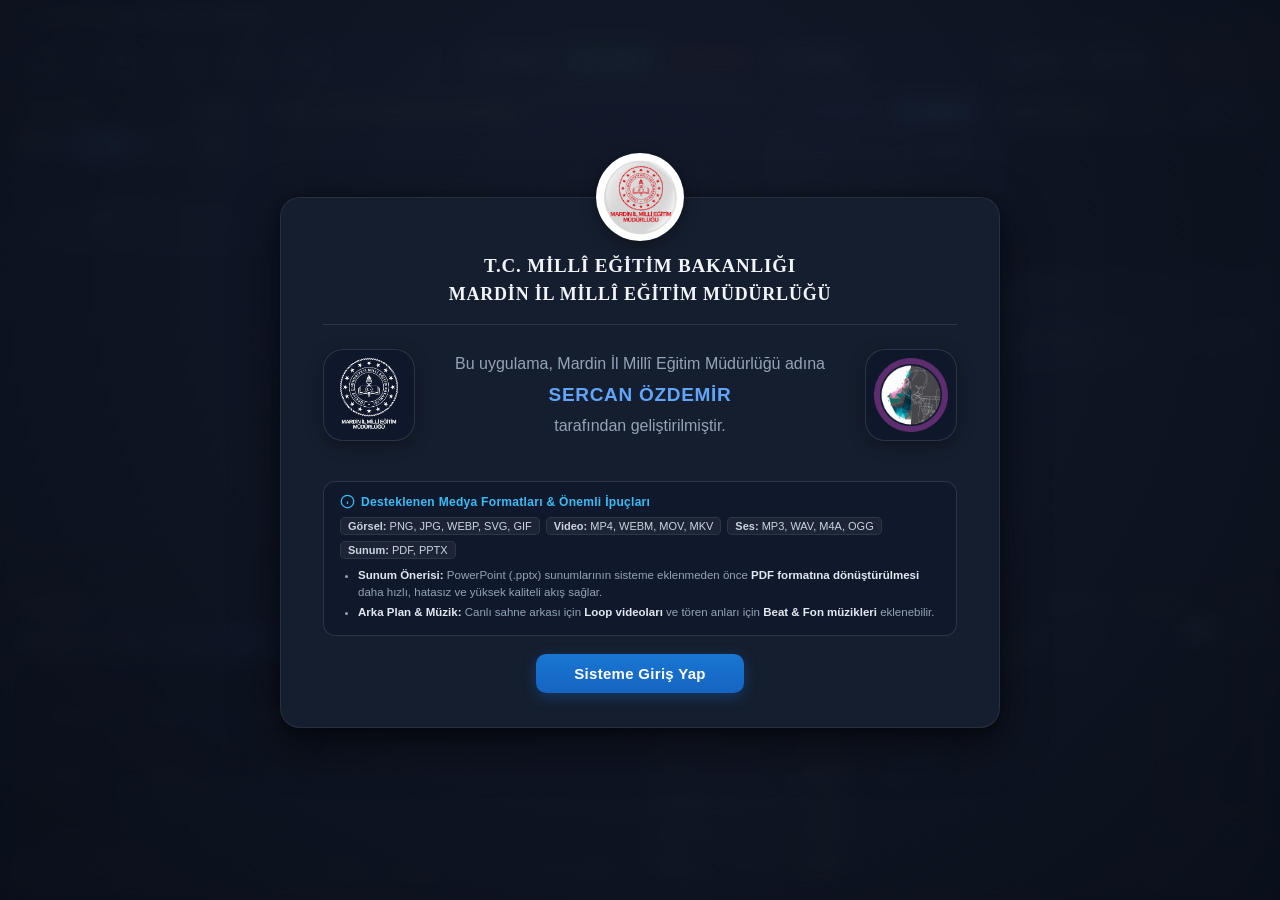
==== ui/index.html @ 27b7f543 "feat: Loop videolar için Yatay Ayna (flip-x) ve Dikey Ayna (flip-y) çevirme desteği eklendi" ====
﻿<!DOCTYPE html>
<html lang="tr">
<head>
  <meta charset="UTF-8">
  <meta name="viewport" content="width=device-width, initial-scale=1.0">
  <title>Ceremony & Stage Presentation Manager</title>
  <script>
    (function() {
      var _w = console.warn;
      console.warn = function() {
        if (arguments.length > 0 && typeof arguments[0] === 'string' && arguments[0].indexOf("[TAURI] Couldn't find callback id") !== -1) {
          return;
        }
        return _w.apply(console, arguments);
      };
      try {
        if (window.__TAURI_INTERNALS__ && window.__TAURI_INTERNALS__.callbacks instanceof Map) {
          var _get = window.__TAURI_INTERNALS__.callbacks.get;
          window.__TAURI_INTERNALS__.callbacks.get = function(id) {
            if (this.has(id)) return _get.call(this, id);
            return function() {};
          };
        }
      } catch (e) {}
    })();
  </script>
  
  <!-- CSS Dosyaları -->
  <link rel="stylesheet" href="css/base.css?v=6.6">
  <link rel="stylesheet" href="css/components.css?v=6.6">
  <link rel="stylesheet" href="css/master.css?v=6.6">
  <link rel="stylesheet" href="css/display.css?v=6.6">
</head>
<body>

  <!-- ========================================== -->
  <!-- MASTER ROLÜ: REJİ OPERATÖR KONSOLU         -->
  <!-- ========================================== -->
  <div id="master-root" class="app-container">
    
    <!-- [1] MENÜ & ARAÇ ÇUBUĞU -->
    <header class="top-toolbar-container">
      
      <!-- Windows Başlık Çubuğu -->
      <div class="window-titlebar">
        <div class="window-title">
          <span>cc</span>
          <span>Ceremony & Stage Presentation Manager</span>
        </div>
      </div>


      <!-- Araç Simgeleri ve Büyük Reji Butonları -->
      <div class="action-toolbar-row">
        <div class="quick-icons-group">
          <button class="tool-btn" id="btn-about-quick" title="Hakkında ve Sistem Bilgisi">
            <svg viewBox="0 0 24 24" fill="none" stroke="currentColor" stroke-width="2"><circle cx="12" cy="12" r="10"></circle><line x1="12" y1="16" x2="12" y2="12"></line><line x1="12" y1="8" x2="12.01" y2="8"></line></svg>
            <span>Hakkında</span>
          </button>
          <button class="tool-btn" id="btn-settings-quick" title="Sahne ve Arka Plan Ayarları">
            <svg viewBox="0 0 24 24" fill="none" stroke="currentColor" stroke-width="2"><rect x="3" y="3" width="18" height="18" rx="2" ry="2"></rect><circle cx="8.5" cy="8.5" r="1.5"></circle><polyline points="21 15 16 10 5 21"></polyline></svg>
            <span>Arkaplan</span>
          </button>
          <button class="tool-btn" id="btn-logo-settings" title="Logo Ayarları — PNG logoları ekran üzerine yerleştir">
            <svg viewBox="0 0 24 24" fill="none" stroke="currentColor" stroke-width="2"><circle cx="12" cy="8" r="6"></circle><path d="M15.477 12.89 17 22l-5-3-5 3 1.523-9.11"></path></svg>
            <span>Logo</span>
          </button>
          <button class="tool-btn" id="btn-app-settings" title="Genel Uygulama Ayarları (Kilit, Uyanık Kalma)">
            <svg viewBox="0 0 24 24" fill="none" stroke="currentColor" stroke-width="2"><circle cx="12" cy="12" r="3"></circle><path d="M19.4 15a1.65 1.65 0 0 0 .33 1.82l.06.06a2 2 0 0 1 0 2.83 2 2 0 0 1-2.83 0l-.06-.06a1.65 1.65 0 0 0-1.82-.33 1.65 1.65 0 0 0-1 1.51V21a2 2 0 0 1-2 2 2 2 0 0 1-2-2v-.09A1.65 1.65 0 0 0 9 19.4a1.65 1.65 0 0 0-1.82.33l-.06.06a2 2 0 0 1-2.83 0 2 2 0 0 1 0-2.83l.06-.06a1.65 1.65 0 0 0 .33-1.82 1.65 1.65 0 0 0-1.51-1H3a2 2 0 0 1-2-2 2 2 0 0 1 2-2h.09A1.65 1.65 0 0 0 4.6 9a1.65 1.65 0 0 0-.33-1.82l-.06-.06a2 2 0 0 1 0-2.83 2 2 0 0 1 2.83 0l.06.06a1.65 1.65 0 0 0 1.82.33H9a1.65 1.65 0 0 0 1-1.51V3a2 2 0 0 1 2-2 2 2 0 0 1 2 2v.09a1.65 1.65 0 0 0 1 1.51 1.65 1.65 0 0 0 1.82-.33l.06-.06a2 2 0 0 1 2.83 0 2 2 0 0 1 0 2.83l-.06.06a1.65 1.65 0 0 0-.33 1.82V9a1.65 1.65 0 0 0 1.51 1H21a2 2 0 0 1 2 2 2 2 0 0 1-2 2h-.09a1.65 1.65 0 0 0-1.51 1z"></path></svg>
            <span>Ayarlar</span>
          </button>
          <button class="tool-btn" id="btn-open-display" title="GKGD P2.5 LED Panel Çıktısını Başlat">
            <svg viewBox="0 0 24 24" fill="none" stroke="currentColor" stroke-width="2"><rect x="2" y="3" width="20" height="14" rx="2" ry="2"></rect><line x1="8" y1="21" x2="16" y2="21"></line><line x1="12" y1="17" x2="12" y2="21"></line></svg>
            <span>Ekran</span>
          </button>
        </div>

        <!-- [5] HIZLI KONTROLLER (ÜST ÇUBUK ORTA BÖLÜM) -->
        <div class="header-playback-cluster" id="header-playback-controls">
          <button class="header-ctrl-btn" id="btn-prev" title="Önceki Medya (Sol Ok)">
            <svg viewBox="0 0 24 24" width="16" height="16" fill="none" stroke="currentColor" stroke-width="2"><polygon points="19 20 9 12 19 4 19 20"></polygon><line x1="5" y1="19" x2="5" y2="5"></line></svg>
            <span>ÖNCEKİ</span>
          </button>

          <button class="header-ctrl-btn header-ctrl-play" id="btn-play-pause" title="Oynat / Duraklat (Boşluk Tuşu)">
            <svg viewBox="0 0 24 24" width="18" height="18" fill="currentColor"><polygon points="5 3 19 12 5 21 5 3"></polygon></svg>
            <span>OYNAT</span>
          </button>

          <button class="header-ctrl-btn header-ctrl-stop" id="btn-stop" title="Yayını Durdur">
            <svg viewBox="0 0 24 24" width="16" height="16" fill="currentColor"><rect x="4" y="4" width="16" height="16" rx="2"></rect></svg>
            <span>DURDUR</span>
          </button>

          <button class="header-ctrl-btn" id="btn-next" title="Sonraki Medya (Sağ Ok)">
            <svg viewBox="0 0 24 24" width="16" height="16" fill="none" stroke="currentColor" stroke-width="2"><polygon points="5 4 15 12 5 20 5 4"></polygon><line x1="19" y1="5" x2="19" y2="19"></line></svg>
            <span>SONRAKİ</span>
          </button>
        </div>

        <!-- Tema, Ses ve Karart (yayın kontrolleri orta kümede) -->
        <div class="reji-master-buttons">
          <button id="btn-mute" class="header-ctrl-btn" title="Sesi kapat (M)">
            <span id="btn-mute-icon" style="font-size:15px; line-height:1;">🔊</span>
            <span id="btn-mute-label">SES</span>
          </button>
          <button id="btn-theme" class="header-ctrl-btn" title="Açık / koyu tema (T)">
            <span id="btn-theme-icon" style="font-size:15px; line-height:1;">☀️</span>
            <span id="btn-theme-label">TEMA</span>
          </button>
          <button id="btn-panic" class="header-ctrl-btn header-ctrl-blackout" title="Yayını anında karartır (P / Esc)">
            <svg viewBox="0 0 24 24" width="16" height="16" fill="currentColor"><circle cx="12" cy="12" r="9" fill="none" stroke="currentColor" stroke-width="2"/><path d="M12 3a9 9 0 0 0 0 18z"/></svg>
            <span>KARART</span>
          </button>
        </div>
      </div>
    </header>

    <!-- ANA REJİ ÇALIŞMA ALANI -->
    <main class="workspace-grid">
      
      <!-- ÜST SATIR (3 SÜTUN) -->
      <div class="upper-row-grid">
        
        <!-- [2] VERİTABANI & AKIŞ LİSTESİ (Sıralama, Tut-Bırak, Klasör & Dosya Ekleme) -->
        <section class="reji-box">
          <div class="reji-box-header">
            <div class="box-title">Akış Listesi</div>
            <span id="playlist-count-label" class="badge" style="background:var(--panel-border); color:var(--text-muted); font-size:10px;">0 Medya</span>
          </div>

          <!-- Hızlı Ekleme Butonları & Tören Kaydet / Aç (Tek Satır) -->
          <div style="display: flex; gap: 4px; padding: 5px 6px; background: var(--bg-secondary); border-bottom: 1px solid var(--panel-border); align-items: center;">
            <button id="btn-add-folder" class="btn" style="flex:1; min-width:0; padding: 5px 2px; font-size: 10px; background:var(--bg-hover); border-color:var(--panel-border); white-space:nowrap; overflow:hidden; text-overflow:ellipsis;" title="Klasör Ekle: Bir klasör dolusu medyayı tek seferde akışa ekleyin">
              📁 Klasör
            </button>
            <button id="btn-add-files" class="btn btn-primary" style="flex:1; min-width:0; padding: 5px 2px; font-size: 10px; white-space:nowrap; overflow:hidden; text-overflow:ellipsis;" title="Dosya Ekle: Medya dosyaları seçin">
              ➕ Dosya
            </button>
            <button id="btn-save-ceremony" class="btn" style="flex:1; min-width:0; padding: 5px 2px; font-size: 10px; background:var(--bg-tertiary); border-color:var(--panel-border); color:var(--accent-blue); font-weight:700; white-space:nowrap; overflow:hidden; text-overflow:ellipsis;" title="Tören Kaydet: Mevcut akış listesini ve ayarları tören dosyası (.toren) olarak kaydet">
              💾 Kaydet
            </button>
            <button id="btn-open-ceremony" class="btn" style="flex:1; min-width:0; padding: 5px 2px; font-size: 10px; background:var(--bg-tertiary); border-color:var(--panel-border); color:var(--accent-green); font-weight:700; white-space:nowrap; overflow:hidden; text-overflow:ellipsis;" title="Tören Aç: Daha önce kaydedilmiş tören dosyasını (.toren) geri yükle">
              📂 Aç
            </button>
            <input type="file" id="folder-input" webkitdirectory directory multiple style="display: none;">
            <input type="file" id="file-input" multiple accept="image/*,video/*,audio/*,.webp,.jpg,.jpeg,.png,.gif,.bmp,.svg,.jfif,.avif,.mp4,.webm,.mov,.mkv,.avi,.mp3,.wav,.ogg,.m4a,.flac,.pptx,.ppt,.pdf" style="display: none;">
            <input type="file" id="ceremony-file-input" accept=".toren,.json" style="display: none;">
          </div>
          
          <!-- Dinamik Tut-Bırak Akış Listesi -->
          <div class="playlist-db-list" id="playlist-db-container" style="flex:1; overflow-y:auto; padding:6px; display:flex; flex-direction:column; gap:4px;">
            <!-- Dinamik Medya Sırası Buraya Gelecek (Sürüklenebilir) -->
          </div>

          <!-- Alt Çubuk (Akış Playlist, Ayar & Çöp Kutusu) -->
          <div class="box-bottom-bar" style="justify-content: flex-end;">
            <div class="bottom-actions" style="display:flex; align-items:center; gap:8px;">
              <button class="bottom-btn" id="btn-delete-item" title="Seçili Öğeyi Sil" style="font-size: 14px;">🗑️</button>
              <button class="bottom-btn" id="btn-clear-all" title="Tüm Listeyi Temizle" style="font-size: 10px; color:var(--accent-red);">✕</button>
            </div>
          </div>
        </section>

        <!-- DİKEY AYIRICI (SOL / ORTA) -->
        <div class="splitter-v" id="splitter-v1" title="Genişliği Ayarlamak İçin Sürükleyin"></div>

        <!-- [3] MEDYA / AKIŞ İÇERİĞİ (ÖN GÖRÜNÜM) -->
        <section class="reji-box">
          <div class="reji-box-header">
            <div class="box-title">MEDYA / AKIŞ İÇERİĞİ (ÖN GÖRÜNÜM)</div>
            <div style="display:flex; align-items:center; gap:8px;">
              <span id="preview-mode-badge" class="badge preview-mode-badge">ÖN HAZIRLIK</span>
              <button type="button" id="btn-publish-preview" class="btn btn-primary" title="Ön görünümdeki seçili medyayı canlı LED ekrana ver (Enter)" style="display:flex; align-items:center; gap:5px; padding:3px 10px; font-size:10px; font-weight:800; white-space:nowrap;">
                <svg viewBox="0 0 24 24" width="11" height="11" fill="currentColor"><polygon points="5 3 19 12 5 21 5 3"></polygon></svg>
                <span>YAYINLA</span>
              </button>
              <button type="button" id="btn-save-pdf" class="btn" title="Sunumun tüm sayfalarını tek PDF olarak Masaüstü'ne kaydet" style="display:none; align-items:center; gap:5px; padding:3px 10px; font-size:10px; font-weight:800; white-space:nowrap; background:var(--btn-info-bg); border:1px solid var(--accent-blue); color:var(--accent-blue);">
                <span>📄 PDF</span>
              </button>
            </div>
          </div>

          <!-- Büyük Detaylı Ön Görünüm Sahnesi + Yanında Ön İzleme Mix Katmanları (2 Sütun) -->
          <div id="media-flow-list" class="media-preview-staging-area">
            <div class="preview-stage-col" id="preview-stage-col">
              <!-- Ön Görünüm Ekranı ve Medya Kontrolleri JavaScript ile çizilir -->
            </div>
            <div class="live-mix-strip-wrapper preview-mix-strip-wrapper" id="preview-mix-strip-wrapper">
              <div class="live-mix-header">
                <span class="live-mix-strip-label preview-mix-label" title="Seçili medya yayına alındığında mixlenecek katmanlar (Ön hazırlıkta aktif/pasif yapabilirsiniz)">ÖN İZLEME MİX</span>
                <span id="preview-mix-count" class="badge" style="background:var(--panel-border); color:var(--text-muted); font-size:9px; padding:1px 5px;">0 Aktif</span>
              </div>
              <div class="live-mix-strip" id="preview-mix-strip">
                <span class="live-mix-empty">Ön görünüm için bir medya seçin</span>
              </div>
            </div>
          </div>
        </section>

        <!-- DİKEY AYIRICI (ORTA / SAĞ) -->
        <div class="splitter-v" id="splitter-v2" title="Genişliği Ayarlamak İçin Sürükleyin"></div>

        <!-- [4] CANLI ÖNİZLEME (LIVE VIEW) -->
        <section class="reji-box">
          <div class="reji-box-header">
            <div class="box-title">Canlı ön izleme</div>
            <span class="badge" style="background: rgba(56,161,105,0.2); color:var(--accent-green); font-size:10px;">LED ÇIKTISI</span>
          </div>
          
          <div class="live-views-container">
            <!-- Tek Ekran: LED Ekran Canlı Önizlemesi -->
            <div class="monitor-sub-box single-monitor">
              <div class="monitor-screen-wrapper">
                <div class="monitor-screen-inner" id="preview-iframe-wrapper">
                  <!-- index.html?screen=1&preview=1 buraya yüklenecektir -->
                </div>
              </div>

              <!-- Canlı Akış Süresi ve İleri-Geri Sarılabilir Timeline Scrubber -->
              <div class="live-scrubber-box" id="live-scrubber-box">
                <div class="scrubber-header-row">
                  <div class="scrubber-title">
                    <span class="scrub-dot">●</span>
                    <span id="scrubber-label-text">Akış Süresi</span>
                  </div>
                  <div class="scrubber-times">
                    <span class="time-current" id="scrubber-cur-time">00:00</span>
                    <span class="time-divider">/</span>
                    <span class="time-total" id="scrubber-total-time">00:00</span>
                  </div>
                </div>
                <div class="scrubber-track-container" id="scrubber-track-container">
                  <input type="range" id="scrubber-slider" class="scrubber-range-input" min="0" max="100" step="0.1" value="0" title="İleri / Geri Sarmak İçin Sürükleyin veya Tıklayın">
                  <div class="scrubber-fill" id="scrubber-fill"></div>
                  <div class="scrubber-tooltip" id="scrubber-tooltip">00:00</div>
                </div>
              </div>


              <!-- Canlıda Mixlenen / Yayındaki Aktif Katmanlar Listesi (Dikey) -->
              <div class="live-mix-strip-wrapper" id="live-mix-strip-wrapper">
                <div class="live-mix-header">
                  <span class="live-mix-strip-label" title="Şu an canlı yayında aynı anda mixlenen ve gösterilen katmanlar">MİX KATMANLARI</span>
                  <span id="live-mix-count" class="badge" style="background:var(--panel-border); color:var(--text-muted); font-size:9px; padding:1px 5px;">0 Aktif</span>
                </div>
                <div class="live-mix-strip" id="live-mix-strip">
                  <span class="live-mix-empty">Yayında aktif katman yok</span>
                </div>
              </div>
            </div>
          </div>
        </section>

      </div>

      <!-- YATAY AYIRICI (ÜST SATIR / ALT SATIR) -->
      <div class="splitter-h" id="splitter-h" title="Yüksekliği Ayarlamak İçin Sürükleyin"></div>

      <!-- ALT SATIR (2 BÖLGE: ARKA PLAN / LOOP + GEÇİŞ) -->
      <div class="lower-row-grid">

        <!-- [6] ARKA PLAN / SES KONTROLLERİ -->
        <section class="reji-box">
          <div class="reji-box-header">
            <div class="box-title">Loop Video</div>
          </div>

          <div class="bg-audio-controls-box">
            <!-- Loop Opaklık Ayarı (Mouse Wheel Hassas Ayar) ve Yayınla / Kapat Butonları (Kompakt Tek Satır) -->
            <div class="loop-row" style="margin-bottom: 2px;">
              <div class="loop-actions" style="align-items: center; gap: 8px;">
                <div class="audio-slider-row" id="loop-opacity-row" style="flex: 1 1 auto; min-width: 0; margin: 0; padding: 0; display: flex; align-items: center; gap: 6px; user-select: none;" title="Fare tekerleğini yuvarlayarak opaklığı hassas (%1) ayarlayabilirsiniz">
                  <div class="slider-header-label" style="display: flex; align-items: center; gap: 4px; flex-shrink: 0;">
                    <span>Opaklık</span>
                    <span id="opacity-val-display" style="font-family: monospace; color: var(--accent-blue); font-weight: 700; min-width: 32px; font-size: 11px;">%35</span>
                  </div>
                  <div class="audio-slider-wrapper" style="flex: 1; min-width: 50px;">
                    <input type="range" id="slider-loop-opacity" min="0" max="100" step="1" value="35" style="flex: 1; cursor: pointer;" title="Opaklık: %0 - %100 (Fare tekerleğiyle hassas ayar)">
                  </div>
                </div>
                <div class="loop-btn-group" style="flex-shrink: 0; display: flex; align-items: center; gap: 4px;">
                  <button type="button" id="btn-loop-bw" class="btn btn-loop-bw" title="Siyah-Beyaz Filtre: Loop videoyu monokrom (siyah/beyaz) yapar" style="padding: 2px 7px; font-size: 11px; font-weight: 700; display: inline-flex; align-items: center; gap: 3px; border: 1px solid var(--panel-border); background: var(--bg-secondary); color: var(--text-muted); cursor: pointer; border-radius: 4px; transition: all 0.15s ease;">
                    <span style="font-size: 12px; line-height: 1;">🌓</span>
                    <span>S/B</span>
                  </button>
                  <button type="button" id="btn-loop-flip-x" class="btn btn-loop-flip" title="Yatay Ayna: Loop videoyu yatayda (sağa-sola) ters çevirir / aynalar" style="padding: 2px 7px; font-size: 11px; font-weight: 700; display: inline-flex; align-items: center; gap: 3px; border: 1px solid var(--panel-border); background: var(--bg-secondary); color: var(--text-muted); cursor: pointer; border-radius: 4px; transition: all 0.15s ease;">
                    <span style="font-size: 12px; line-height: 1;">⇄</span>
                    <span>Yatay</span>
                  </button>
                  <button type="button" id="btn-loop-flip-y" class="btn btn-loop-flip" title="Dikey Ayna: Loop videoyu dikeyde (yukarı-aşağı) ters çevirir" style="padding: 2px 7px; font-size: 11px; font-weight: 700; display: inline-flex; align-items: center; gap: 3px; border: 1px solid var(--panel-border); background: var(--bg-secondary); color: var(--text-muted); cursor: pointer; border-radius: 4px; transition: all 0.15s ease;">
                    <span style="font-size: 12px; line-height: 1;">⇅</span>
                    <span>Dikey</span>
                  </button>
                  <div class="icon-checkbox" id="btn-check-loop" title="Seçili Loop Videoyu Canlı Yayına Ver / Onayla">✓ <span>YAYINLA</span></div>
                  <button type="button" id="btn-disable-all-loop" class="btn" title="Loop Videoyu Tamamen Kapat (Ön Görünüm ve Canlı)">
                    <span class="loop-btn-icon">🚫</span><span>KAPAT</span>
                  </button>
                </div>
              </div>
            </div>

            <!-- Loop Video Küçük Önizleme Kartları (loop klasöründen taranır) -->
            <div class="loop-thumbs-scroll" id="loop-thumbs-container">
              <!-- JS tarafından loop klasöründeki videolar render edilir -->
            </div>

            <!-- Seçili medyaya bağlı Loop Video (Tören öncesi hazırlık için + / −) -->
            <div class="beat-media-row loop-media-row">
              <select id="select-media-loop" class="loop-select-dropdown" title="Seçili medya yayına girdiğinde oynatılacak loop video">
                <option value="">— Medya loop'u yok —</option>
              </select>
              <button type="button" id="btn-media-loop-toggle" class="beat-icon-btn beat-add-btn" title="Seçili loop videoyu medyaya ekle (+)">+</button>
            </div>
          </div>
        </section>

        <!-- SES KÜTÜPHANESİ (BEAT) -->
        <section class="reji-box">
          <div class="reji-box-header">
            <div class="box-title">Loop Ses</div>
            <span id="beat-count-badge" class="badge" style="background:var(--panel-border); color:var(--text-muted); font-size:10px;">0 ses</span>
          </div>

          <div class="beat-library-box">

            <!-- Loop Ses Zaman İlerleme & Sarma Çubuğu -->
            <div class="beat-scrubber-row" id="beat-scrubber-row" style="display:flex; align-items:center; gap:8px; padding:4px 8px; background:var(--bg-secondary); border:1px solid var(--panel-border); border-radius:6px; margin-bottom:2px;">
              <span class="preview-media-time is-current" id="beat-cur-time" style="font-size:11px; min-width:34px; color:var(--accent-blue);">00:00</span>
              <input type="range" class="preview-media-seek" id="beat-seek-slider" min="0" max="100" step="0.1" value="0" title="Müziği İleri / Geri Sar (Fare Tekerleği ile Sarılabilir)" style="flex:1; cursor:pointer;" disabled>
              <span class="preview-media-time" id="beat-dur-time" style="font-size:11px; min-width:34px; text-align:right;">00:00</span>
            </div>

            <!-- Ses listesi -->
            <div class="beat-list" id="beat-list">
              <div class="beat-empty">Beat klasörü okunuyor…</div>
            </div>

            <!-- Seçili medyaya bağlı ses -->
            <div class="beat-media-row">
              <select id="select-media-audio" class="loop-select-dropdown" title="Seçili görsel/video/sunum yayına girdiğinde çalacak ses">
                <option value="">— Medya sesi yok —</option>
              </select>
              <button type="button" id="btn-media-audio-play" class="beat-icon-btn" title="Medyaya bağlı sesi dinle">▶</button>
              <button type="button" id="btn-beat-stop" class="beat-icon-btn beat-add-btn" title="Seçili müziği medyaya ekle">+</button>
            </div>
          </div>
        </section>

        <!-- GEÇİŞ (FADE) -->
        <section class="reji-box">
          <div class="reji-box-header">
            <div class="box-title">GEÇİŞ (FADE)</div>
          </div>

          <div class="fade-controls-box">
            <div class="fade-slider-row">
              <div class="fade-header-label">
                <span>Geçiş Hızı</span>
                <span id="fade-speed-display" class="fade-speed-value">400 ms</span>
              </div>
              <input type="range" id="slider-fade-speed" min="0" max="2000" step="50" value="400">
            </div>

            <div class="fade-buttons-col" id="fade-mode-group">
              <button class="btn-fade-action" id="btn-fade-cut" data-mode="cut" title="Sıfır gecikme ile anında geçiş">
                <span class="fade-mode-check">●</span>
                <span class="fade-mode-text">
                  <span class="fade-mode-name">Cut</span>
                  <span class="fade-mode-sub">(Anında)</span>
                </span>
                <span class="fade-row-test-btn" title="cut geçişini yayında dene">⚡ Dene</span>
              </button>

              <button class="btn-fade-action" id="btn-fade-cross" data-mode="crossfade" title="İki medya arası yumuşak erime geçişi">
                <span class="fade-mode-check">●</span>
                <span class="fade-mode-text">
                  <span class="fade-mode-name">Crossfade</span>
                  <span class="fade-mode-sub">(Yumuşak)</span>
                </span>
                <span class="fade-row-test-btn" title="crossfade geçişini yayında dene">⚡ Dene</span>
              </button>

              <button class="btn-fade-action" id="btn-fade-black" data-mode="fadeblack" title="Sahneyi karartıp yeni içerikle aydınlatır">
                <span class="fade-mode-check">●</span>
                <span class="fade-mode-text">
                  <span class="fade-mode-name">Fade Black</span>
                  <span class="fade-mode-sub">(Karartarak)</span>
                </span>
                <span class="fade-row-test-btn" title="fadeblack geçişini yayında dene">⚡ Dene</span>
              </button>

              <button class="btn-fade-action" id="btn-fade-cards" data-mode="cards" title="Dağılan kartlar efektiyle 3D geçiş">
                <span class="fade-mode-check">●</span>
                <span class="fade-mode-text">
                  <span class="fade-mode-name">Cards</span>
                  <span class="fade-mode-sub">(Dağılan Kart)</span>
                </span>
                <span class="fade-row-test-btn" title="cards geçişini yayında dene">⚡ Dene</span>
              </button>

              <button class="btn-fade-action" id="btn-fade-zoom" data-mode="zoom" title="Derinlik ve lens bulanıklığı ile sinematik zoom">
                <span class="fade-mode-check">●</span>
                <span class="fade-mode-text">
                  <span class="fade-mode-name">Zoom Blur</span>
                  <span class="fade-mode-sub">(Odaklanarak)</span>
                </span>
                <span class="fade-row-test-btn" title="zoom geçişini yayında dene">⚡ Dene</span>
              </button>

              <button class="btn-fade-action" id="btn-fade-slide" data-mode="slide" title="Sahneye sağdan kayarak iten geçiş">
                <span class="fade-mode-check">●</span>
                <span class="fade-mode-text">
                  <span class="fade-mode-name">Slide Push</span>
                  <span class="fade-mode-sub">(Kaydırma)</span>
                </span>
                <span class="fade-row-test-btn" title="slide geçişini yayında dene">⚡ Dene</span>
              </button>

              <button class="btn-fade-action" id="btn-fade-sandstorm" data-mode="sandstorm" title="Rüzgarla dağılan kum taneleri ve fırtına efekti">
                <span class="fade-mode-check">●</span>
                <span class="fade-mode-text">
                  <span class="fade-mode-name">Kum Fırtınası</span>
                  <span class="fade-mode-sub">(Sandstorm)</span>
                </span>
                <span class="fade-row-test-btn" title="sandstorm geçişini yayında dene">⚡ Dene</span>
              </button>

              <button class="btn-fade-action" id="btn-fade-explode" data-mode="explode" title="3D parçalara ayrılarak patlayan geçiş">
                <span class="fade-mode-check">●</span>
                <span class="fade-mode-text">
                  <span class="fade-mode-name">Patlama</span>
                  <span class="fade-mode-sub">(Explode)</span>
                </span>
                <span class="fade-row-test-btn" title="explode geçişini yayında dene">⚡ Dene</span>
              </button>

              <button class="btn-fade-action" id="btn-fade-vortex" data-mode="vortex" title="Merkeze doğru dönerek çekilen girdap">
                <span class="fade-mode-check">●</span>
                <span class="fade-mode-text">
                  <span class="fade-mode-name">Girdap</span>
                  <span class="fade-mode-sub">(Vortex)</span>
                </span>
                <span class="fade-row-test-btn" title="vortex geçişini yayında dene">⚡ Dene</span>
              </button>

              <button class="btn-fade-action" id="btn-fade-fall" data-mode="fall" title="Yerçekimi ile aşağı dökülen parçalar">
                <span class="fade-mode-check">●</span>
                <span class="fade-mode-text">
                  <span class="fade-mode-name">Dökülme</span>
                  <span class="fade-mode-sub">(Fall)</span>
                </span>
                <span class="fade-row-test-btn" title="fall geçişini yayında dene">⚡ Dene</span>
              </button>

              <button class="btn-fade-action" id="btn-fade-wave" data-mode="wave" title="Akışkan su ve sinüs dalgaları">
                <span class="fade-mode-check">●</span>
                <span class="fade-mode-text">
                  <span class="fade-mode-name">Dalga</span>
                  <span class="fade-mode-sub">(Wave)</span>
                </span>
                <span class="fade-row-test-btn" title="wave geçişini yayında dene">⚡ Dene</span>
              </button>

              <button class="btn-fade-action" id="btn-fade-thanos" data-mode="thanos" title="Toz ve küle dönüşerek uçuşan parçacıklar">
                <span class="fade-mode-check">●</span>
                <span class="fade-mode-text">
                  <span class="fade-mode-name">Thanos</span>
                  <span class="fade-mode-sub">(Kül Dağılma)</span>
                </span>
                <span class="fade-row-test-btn" title="thanos geçişini yayında dene">⚡ Dene</span>
              </button>

              <button class="btn-fade-action" id="btn-fade-blinds" data-mode="blinds" title="Dönen 3D panjur çıtaları">
                <span class="fade-mode-check">●</span>
                <span class="fade-mode-text">
                  <span class="fade-mode-name">Panjur</span>
                  <span class="fade-mode-sub">(Blinds)</span>
                </span>
                <span class="fade-row-test-btn" title="blinds geçişini yayında dene">⚡ Dene</span>
              </button>

              <button class="btn-fade-action" id="btn-fade-mosaic" data-mode="mosaic" title="Dinamik mozaik karoları geçişi">
                <span class="fade-mode-check">●</span>
                <span class="fade-mode-text">
                  <span class="fade-mode-name">Mozaik</span>
                  <span class="fade-mode-sub">(Mosaic)</span>
                </span>
                <span class="fade-row-test-btn" title="mosaic geçişini yayında dene">⚡ Dene</span>
              </button>
            </div>
          </div>
        </section>

        <!-- [10] EKRAN &amp; ÖLÇEK -->
        <section class="reji-box">
          <div class="reji-box-header">
            <div class="box-title">EKRAN &amp; ÖLÇEK</div>
            <span id="led-size-badge" class="badge" style="background:var(--panel-border); color:var(--text-muted); font-size:10px; font-family:monospace;">1536×768</span>
          </div>

          <div class="screen-settings-box" id="screen-settings-box">

            <!-- Hazır çözünürlükler -->
            <div class="scr-row">
              <span class="scr-label">Çözünürlük</span>
              <select id="select-led-preset" class="scr-input">
                <option value="">— Hazır seç —</option>
                <option value="1536x768">1536 × 768  (LED P2.5)</option>
                <option value="1920x1080">1920 × 1080  (Full HD)</option>
                <option value="1280x720">1280 × 720  (HD)</option>
                <option value="1024x576">1024 × 576  (HD küçük)</option>
                <option value="2560x1440">2560 × 1440  (QHD)</option>
                <option value="3840x2160">3840 × 2160  (4K)</option>
                <option value="512x256">512 × 256  (Küçük panel)</option>
                <option value="768x768">768 × 768  (Kare)</option>
                <option value="1024x768">1024 × 768  (4:3)</option>
                <option value="1080x1920">1080 × 1920  (Dikey)</option>
              </select>
            </div>

            <!-- Serbest genişlik / yükseklik -->
            <div class="scr-row">
              <span class="scr-label">Genişlik × Yükseklik</span>
              <div class="scr-pair">
                <input type="number" id="input-led-w" class="scr-input" min="64" max="16384" step="1" value="1536" title="Genişlik (piksel)">
                <span class="scr-x">×</span>
                <input type="number" id="input-led-h" class="scr-input" min="64" max="16384" step="1" value="768" title="Yükseklik (piksel)">
              </div>
            </div>

            <!-- İçerik ölçekleme -->
            <div class="scr-row scr-row-col">
              <span class="scr-label">İçerik Ölçeği</span>
              <div class="scr-seg" id="scr-scale-group">
                <button type="button" data-scale="contain" title="Tamamı görünür, kenarlarda boşluk kalabilir">Sığdır</button>
                <button type="button" data-scale="cover" title="Ekranı doldurur, kenarlardan kırpar">Doldur</button>
                <button type="button" data-scale="fill" title="Ekrana yayar, oranı bozabilir">Esnet</button>
                <button type="button" data-scale="original" title="Akıştaki medyanın kendi orijinal boyutunu ve oranını uygular">Orijinal</button>
              </div>
            </div>

            <!-- Boşluk doldurma -->
            <div class="scr-row scr-row-col" id="scr-fill-row">
              <span class="scr-label">Kenar Boşluğu Doldurma</span>
              <div class="scr-seg" id="scr-fill-group">
                <button type="button" data-fill="blank" title="Boşlukları siyah zeminle doldurur (Blanking Fill)">Blanking</button>
                <button type="button" data-fill="blur" title="Boşlukları içeriğin bulanık kopyasıyla doldurur (Pillarbox Blur)">Blur Fill</button>
                <button type="button" data-fill="color" title="Seçilen düz renkle doldurur">Düz Renk</button>
              </div>
            </div>

            <!-- Bulanıklık şiddeti (yalnızca Blur Fill) -->
            <div class="scr-row" id="scr-blur-row" style="display:none;">
              <span class="scr-label">Bulanıklık</span>
              <div class="scr-pair">
                <input type="range" id="input-blur-amount" min="0" max="60" step="2" value="28" style="flex:1; min-width:0;">
                <span id="blur-amount-val" class="scr-val">28 px</span>
              </div>
            </div>

            <!-- Düz renk seçimi (yalnızca Düz Renk) -->
            <div class="scr-row" id="scr-color-row" style="display:none;">
              <span class="scr-label">Zemin Rengi</span>
              <div class="scr-pair">
                <input type="color" id="input-fill-color" value="#000000" style="width:42px; height:22px; padding:0; border:1px solid var(--panel-border); border-radius:4px; background:var(--bg-tertiary); cursor:pointer;">
                <span id="fill-color-val" class="scr-val">#000000</span>
              </div>
            </div>

            <div class="scr-row">
              <span class="scr-label">Oran</span>
              <span id="led-ratio-label" class="scr-val">2.00 : 1</span>
            </div>

          </div>
        </section>

        <!-- [11] ANA SES (DİKEY FADER) -->
        <section class="reji-box">
          <div class="reji-box-header">
            <div class="box-title">ANA SES</div>
            <button type="button" id="btn-fader-mute" class="header-ctrl-btn btn-fader-mute" title="Sesi Ağır Kapat / Aç (750 ms Ağır Fade)" style="padding: 2px 7px; font-size: 13px; line-height: 1; border-radius: 4px; border: 1px solid var(--panel-border); background: var(--bg-secondary); cursor: pointer; display: inline-flex; align-items: center; justify-content: center; transition: all 0.2s ease;">
                <span id="btn-fader-mute-icon">🔊</span>
              </button>
          </div>

          <div class="master-fader-box" id="master-fader-box">
            <div class="fader-stage-row">
              <div class="fader-eq-col" title="Sol Kanal (L) Ses Seviyesi">
                <div class="fader-eq-bar" id="fader-eq-left">
                  <div class="fader-eq-fill" id="fader-eq-fill-l"></div>
                </div>
                <span class="fader-eq-label">L</span>
              </div>

              <div class="fader-rail" id="master-fader-rail" role="slider" tabindex="0"
                   aria-label="Ana ses seviyesi" aria-valuemin="0" aria-valuemax="100" aria-valuenow="100"
                   aria-orientation="vertical"
                   title="Sürükleyin, fare tekerleği ile kaydırın veya ↑ ↓ tuşlarını kullanın">
                <div class="fader-ticks" aria-hidden="true"></div>
                <div class="fader-track" aria-hidden="true"></div>
                <div class="fader-cap" id="master-fader-cap" aria-hidden="true"></div>
              </div>

              <div class="fader-eq-col" title="Sağ Kanal (R) Ses Seviyesi">
                <div class="fader-eq-bar" id="fader-eq-right">
                  <div class="fader-eq-fill" id="fader-eq-fill-r"></div>
                </div>
                <span class="fader-eq-label">R</span>
              </div>
            </div>

            <div class="fader-meter">
              <span class="fader-pct" id="val-fader-master">%100</span>
              <span class="fader-unit">ANA SES</span>
            </div>
          </div>


        </section>

      </div>

    </main>
  </div>


  <!-- ========================================== -->
  <!-- TÖREN VE SAHNE AYARLARI MODALI             -->
  <!-- ========================================== -->
  <div id="modal-ceremony-settings" class="modal-backdrop" style="display:none;">
    <div class="modal-dialog-box">
      <div class="modal-header">
        <div class="modal-title">
          <svg viewBox="0 0 24 24" width="18" height="18" fill="none" stroke="currentColor" stroke-width="2" style="color:var(--accent-blue);">
            <circle cx="12" cy="12" r="3"></circle>
            <path d="M19.4 15a1.65 1.65 0 0 0 .33 1.82l.06.06a2 2 0 0 1 0 2.83 2 2 0 0 1-2.83 0l-.06-.06a1.65 1.65 0 0 0-1.82-.33 1.65 1.65 0 0 0-1 1.51V21a2 2 0 0 1-2 2 2 2 0 0 1-2-2v-.09A1.65 1.65 0 0 0 9 19.4a1.65 1.65 0 0 0-1.82.33l-.06.06a2 2 0 0 1-2.83 0 2 2 0 0 1 0-2.83l.06-.06a1.65 1.65 0 0 0 .33-1.82 1.65 1.65 0 0 0-1.51-1H3a2 2 0 0 1-2-2 2 2 0 0 1 2-2h.09A1.65 1.65 0 0 0 4.6 9a1.65 1.65 0 0 0-.33-1.82l-.06-.06a2 2 0 0 1 0-2.83 2 2 0 0 1 2.83 0l.06.06a1.65 1.65 0 0 0 1.82.33H9a1.65 1.65 0 0 0 1-1.51V3a2 2 0 0 1 2-2 2 2 0 0 1 2 2v.09a1.65 1.65 0 0 0 1 1.51 1.65 1.65 0 0 0 1.82-.33l.06-.06a2 2 0 0 1 2.83 0 2 2 0 0 1 0 2.83l-.06.06a1.65 1.65 0 0 0-.33 1.82V9a1.65 1.65 0 0 0 1.51 1H21a2 2 0 0 1 2 2 2 2 0 0 1-2 2h-.09a1.65 1.65 0 0 0-1.51 1z"></path>
          </svg>
          <span>Tören ve Sahne Ayarları</span>
        </div>
        <button class="modal-close-btn" id="btn-close-settings-modal">✕</button>
      </div>

      <div class="modal-body-content">
        <!-- 1. Bölüm: Varsayılan Tören Sahne Resmi (Bekleme & Ara Görseli) -->
        <div class="settings-group">
          <div class="settings-group-header">
            <span class="settings-group-title">1. Varsayılan Tören Sahne Resmi (Bekleme / Ara Görseli)</span>
            <span class="settings-group-desc">Video, şiir veya müzik bittiğinde ya da duraklamalarda sahnede otomatik olarak bu görsel gösterilir.</span>
          </div>

          <div class="poster-preview-row">
            <div class="poster-preview-box" id="settings-poster-preview">
              <img id="settings-poster-img" src="" alt="Varsayılan Tören Sahnesi" style="display:none;">
            </div>
            <div class="poster-actions-col">
              <button class="btn btn-primary" id="btn-upload-ceremony-poster" style="font-size:12px; padding:8px 14px;">
                🖼️ Varsayılan Tören Resmini Seç / Yükle
              </button>
              <input type="file" id="ceremony-poster-file-input" accept="image/*,.webp,.jpg,.jpeg,.png,.svg" style="display:none;">
              <small style="color:var(--text-muted); font-size:11px;">Okul logonuz, 29 Ekim, 10 Kasım veya resmi tören sahne afişi.</small>

              <label class="settings-checkbox-card" style="margin-top:10px; display:flex; align-items:center; gap:8px; background:var(--bg-tertiary); padding:8px 12px; border-radius:6px; border:1px solid var(--panel-border); cursor:pointer;">
                <input type="checkbox" id="chk-auto-default-poster" checked style="cursor:pointer; accent-color:var(--accent-blue); width:16px; height:16px;">
                <div style="display:flex; flex-direction:column;">
                  <span style="font-size:12px; font-weight:600; color:var(--text-main);">Duraklamalarda ve Medya Bittiğinde Tören Resmine Dön</span>
                  <span style="font-size:10px; color:var(--text-muted);">Herhangi bir video, şiir veya müzik bittiğinde ekranda siyah boşluk yerine bu sahne resmi kalır.</span>
                </div>
              </label>
            </div>
          </div>
        </div>

        <!-- 2. Bölüm: Ses & Müzik Çalma Resmi (Ses Görseli) -->
        <div class="settings-group">
          <div class="settings-group-header">
            <span class="settings-group-title">2. Ses / Müzik Çalma Resmi (Ses Görseli)</span>
            <span class="settings-group-desc">Ses veya müzik parçaları çalınırken ekrana yansıtılacak özel görsel. İnternetten indirilen dosyalardaki alakasız görseller asla çıkmaz!</span>
          </div>

          <div class="poster-preview-row">
            <div class="poster-preview-box" id="settings-audio-poster-preview">
              <img id="settings-audio-poster-img" src="" alt="Ses Sahne Görseli" style="display:none;">
            </div>
            <div class="poster-actions-col">
              <button class="btn btn-primary" id="btn-upload-audio-poster" style="font-size:12px; padding:8px 14px; background:var(--accent-blue);">
                🎵 Ses/Müzik Özel Resmini Seç / Yükle
              </button>
              <input type="file" id="audio-poster-file-input" accept="image/*,.webp,.jpg,.jpeg,.png,.svg" style="display:none;">
              <small style="color:var(--text-muted); font-size:11px;">Müzik veya fon sesi çalarken sahnede görünecek görsel (örnek: Tören Korosu afişi, Müzik teması).</small>
            </div>
          </div>
        </div>

        <!-- 3. Bölüm: Ses Çalarken Ekran Seçeneği -->
        <div class="settings-group">
          <div class="settings-group-header">
            <span class="settings-group-title">3. Ses Çalarken Ekranda Ne Gösterilsin?</span>
            <span class="settings-group-desc">Ses hoparlörden çalarken LED ekranda hangi temanın yansıtılacağını belirleyin:</span>
          </div>

          <div class="audio-mode-selector">
            <label class="audio-mode-card active" data-mode="audio_poster">
              <input type="radio" name="audio-screen-mode" value="audio_poster" checked>
              <div class="audio-mode-info">
                <span class="audio-mode-name">🎵 Özel Ses Resmini Göster (Önerilen)</span>
                <span class="audio-mode-sub">Ses çalarken 2. adımda seçtiğiniz özel ses görseli ekrana gelir.</span>
              </div>
            </label>

            <label class="audio-mode-card" data-mode="default_poster">
              <input type="radio" name="audio-screen-mode" value="default_poster">
              <div class="audio-mode-info">
                <span class="audio-mode-name">🇹🇷 Varsayılan Tören Resmini Göster</span>
                <span class="audio-mode-sub">1. adımdaki varsayılan tören resmi / Türk Bayrağı ekranda kalır.</span>
              </div>
            </label>

            <label class="audio-mode-card" data-mode="loop">
              <input type="radio" name="audio-screen-mode" value="loop">
              <div class="audio-mode-info">
                <span class="audio-mode-name">🎬 Sadece Loop Video Göster</span>
                <span class="audio-mode-sub">Ses çalarken arka plandaki bayrak/tören loop videosu ekranda akar.</span>

                <!-- Ses çalarken arkada akacak loop video seçimi -->
                <div class="audio-loop-picker" id="audio-loop-picker">
                  <div class="audio-loop-picker-row">
                    <span class="audio-loop-picker-label">🎬 Loop video</span>
                    <select id="select-audio-loop" class="scr-input" title="Ses çalarken arkada oynayacak loop videosu">
                      <option value="">— Varsayılan loop (arka plan seçimi) —</option>
                    </select>
                  </div>

                  <div class="audio-loop-picker-row audio-loop-picker-actions">
                    <button type="button" id="btn-add-audio-loop" class="btn btn-primary" title="Bilgisayardan video ekle">
                      ➕ Video Ekle
                    </button>
                    <button type="button" id="btn-clear-audio-loop" class="btn" title="Loop seçimini temizle">
                      ✕ Temizle
                    </button>
                  </div>

                  <input type="file" id="audio-loop-file-input" accept="video/*,.mp4,.webm,.mov,.mkv,.m4v" style="display:none;">

                  <div class="audio-loop-picker-note" id="audio-loop-picker-note"></div>
                </div>
              </div>
            </label>

            <label class="audio-mode-card" data-mode="blackout">
              <input type="radio" name="audio-screen-mode" value="blackout">
              <div class="audio-mode-info">
                <span class="audio-mode-name">⬛ Siyah Ekran (Karart)</span>
                <span class="audio-mode-sub">LED ekran tamamen kararır, sahnede konuşmacı veya koro aydınlatılır.</span>
              </div>
            </label>
          </div>
        </div>
      </div>

      <div class="modal-footer">
        <button class="btn" id="btn-cancel-settings" style="background:var(--bg-hover); border-color:var(--panel-border);">Vazgeç</button>
        <button class="btn btn-primary" id="btn-save-ceremony-settings" style="background:var(--accent-blue-hover); font-weight:700;">💾 Ayarları Kaydet ve Uygula</button>
      </div>
    </div>
  </div>


  <!-- ========================================== -->
  <!-- LOGO AYARLARI MODALI                       -->
  <!-- ========================================== -->
  <div id="modal-logo-settings" class="modal-backdrop" style="display:none;">
    <div class="modal-dialog-box logo-modal-box">
      <div class="modal-header">
        <div class="modal-title">
          <svg viewBox="0 0 24 24" width="18" height="18" fill="none" stroke="currentColor" stroke-width="2" style="color:var(--accent-blue);">
            <circle cx="12" cy="8" r="6"></circle>
            <path d="M15.477 12.89 17 22l-5-3-5 3 1.523-9.11"></path>
          </svg>
          <span>Logo Ayarları</span>
        </div>
        <button class="modal-close-btn" id="btn-close-logo-modal">✕</button>
      </div>

      <div class="modal-body-content">
        <!-- 1. Bölüm: Ekran oranında yerleştirme alanı -->
        <div class="settings-group">
          <div class="settings-group-header">
            <span class="settings-group-title">1. Ekran Üzerine Yerleştir</span>
            <span class="settings-group-desc">
              Aşağıdaki dörtgen, [9] EKRAN &amp; ÖLÇEK bölümündeki çözünürlükle aynı orandadır.
              Logoları fareyle sürükleyerek istediğiniz yere taşıyın; köşesinden çekerek büyütün.
            </span>
          </div>

          <div class="logo-stage-wrap" id="logo-stage-wrap">
            <div class="logo-stage" id="logo-stage">
              <div class="logo-stage-hint" id="logo-stage-hint">PNG logo ekleyin, sonra buraya sürükleyin</div>
            </div>
          </div>
          <div class="logo-stage-caption">
            <span id="logo-stage-size-label">1536 × 768</span>
            <span>Ekran oranı: <strong id="logo-stage-ratio-label">2.00 : 1</strong></span>
          </div>
        </div>

        <!-- 2. Bölüm: İki logo yuvası -->
        <div class="settings-group">
          <div class="settings-group-header">
            <span class="settings-group-title">2. Logolar (PNG)</span>
            <span class="settings-group-desc">
              İki ayrı PNG logo ekleyebilirsiniz. Boyut, şeffaflık ve konum her logo için ayrı ayarlanır
              ve kaydedilir; LED ekranda canlı olarak görünür.
            </span>
          </div>
          <div class="logo-toolbar" id="logo-toolbar">
            <button type="button" class="btn btn-logo-tool" id="btn-logo-align-h" title="Her iki logonun dikey merkezlerini eşitleyerek aynı yatay hizaya getirir">
              <svg viewBox="0 0 24 24" width="16" height="16" fill="none" stroke="currentColor" stroke-width="2">
                <line x1="2" y1="12" x2="22" y2="12" stroke-dasharray="2 2" stroke="currentColor" opacity="0.85"></line>
                <rect x="4" y="6" width="6" height="12" rx="1.5"></rect>
                <rect x="14" y="8" width="6" height="8" rx="1.5"></rect>
              </svg>
              <span>Merkezleri Yatayda Hizala</span>
            </button>
            <button type="button" class="btn btn-logo-tool" id="btn-logo-toggle-link" title="Logoları birbirine bağlar (Ayna Modu): Birini hareket ettirdiğinizde diğeri ekranın merkezine göre ayna gibi simetrik hareket eder">
              <svg class="icon-link" viewBox="0 0 24 24" width="16" height="16" fill="none" stroke="currentColor" stroke-width="2">
                <path d="M10 13a5 5 0 0 0 7.54.54l3-3a5 5 0 0 0-7.07-7.07l-1.72 1.71"></path>
                <path d="M14 11a5 5 0 0 0-7.54-.54l-3 3a5 5 0 0 0 7.07 7.07l1.71-1.71"></path>
              </svg>
              <span id="btn-logo-link-text">Logoları Bağla (Ayna Modu)</span>
            </button>
          </div>
          <div class="logo-cards-container" id="logo-cards-container"></div>
        </div>
      </div>

      <div class="modal-footer">
        <button class="btn" id="btn-logo-clear-all" style="background:var(--bg-hover); border-color:var(--panel-border);">Tüm Logoları Temizle</button>
        <button class="btn btn-primary" id="btn-close-logo-modal-footer" style="background:var(--accent-blue-hover); font-weight:700;">Tamam</button>
      </div>
    </div>
  </div>

  <!-- ========================================== -->
  <!-- GENEL UYGULAMA AYARLARI MODALI             -->
  <!-- ========================================== -->
  <div id="modal-app-settings" class="modal-backdrop" style="display:none;">
    <div class="modal-dialog-box" style="max-width: 520px;">
      <div class="modal-header">
        <div class="modal-title">
          <svg viewBox="0 0 24 24" width="18" height="18" fill="none" stroke="currentColor" stroke-width="2" style="color:var(--accent-blue);">
            <circle cx="12" cy="12" r="3"></circle>
            <path d="M19.4 15a1.65 1.65 0 0 0 .33 1.82l.06.06a2 2 0 0 1 0 2.83 2 2 0 0 1-2.83 0l-.06-.06a1.65 1.65 0 0 0-1.82-.33 1.65 1.65 0 0 0-1 1.51V21a2 2 0 0 1-2 2 2 2 0 0 1-2-2v-.09A1.65 1.65 0 0 0 9 19.4a1.65 1.65 0 0 0-1.82.33l-.06.06a2 2 0 0 1-2.83 0 2 2 0 0 1 0-2.83l.06-.06a1.65 1.65 0 0 0 .33-1.82 1.65 1.65 0 0 0-1.51-1H3a2 2 0 0 1-2-2 2 2 0 0 1 2-2h.09A1.65 1.65 0 0 0 4.6 9a1.65 1.65 0 0 0-.33-1.82l-.06-.06a2 2 0 0 1 0-2.83 2 2 0 0 1 2.83 0l.06.06a1.65 1.65 0 0 0 1.82.33H9a1.65 1.65 0 0 0 1-1.51V3a2 2 0 0 1 2-2 2 2 0 0 1 2 2v.09a1.65 1.65 0 0 0 1 1.51 1.65 1.65 0 0 0 1.82-.33l.06-.06a2 2 0 0 1 2.83 0 2 2 0 0 1 0 2.83l-.06.06a1.65 1.65 0 0 0-.33 1.82V9a1.65 1.65 0 0 0 1.51 1H21a2 2 0 0 1 2 2 2 2 0 0 1-2 2h-.09a1.65 1.65 0 0 0-1.51 1z"></path>
          </svg>
          <span>Uygulama Ayarları</span>
        </div>
        <button class="modal-close-btn" id="btn-close-app-settings-modal">✕</button>
      </div>

      <div class="modal-body-content" style="padding: 18px 20px; display:flex; flex-direction:column; gap:14px;">
        
        <!-- 1. Güç Yönetimi / Uyanık Kalma (Caffeine Modu) -->
        <label class="settings-checkbox-card" style="display:flex; align-items:flex-start; gap:12px; background:var(--bg-tertiary); padding:14px; border-radius:8px; border:1px solid var(--panel-border); cursor:pointer;">
          <input type="checkbox" id="chk-setting-keep-awake" checked style="cursor:pointer; accent-color:var(--accent-blue); width:18px; height:18px; margin-top:2px;">
          <div style="display:flex; flex-direction:column; gap:3px;">
            <div style="display:flex; align-items:center; gap:6px;">
              <span style="font-size:13px; font-weight:700; color:var(--text-main);">☕ Sürekli Uyanık Kal (Caffeine Modu)</span>
              <span style="font-size:10px; background:#10b98126; color:#10b981; padding:1px 6px; border-radius:4px; font-weight:700;">ÖNERİLEN</span>
            </div>
            <span style="font-size:11px; color:var(--text-muted); line-height:1.4;">
              Uygulama açık olduğu sürece bilgisayarın uyku / bekleme moduna geçmesini ve ekran koruyucunun devreye girmesini engeller. Tören ve sahne sunumlarında ekranın beklenmedik şekilde kararmasını önler.
            </span>
          </div>
        </label>

        <!-- 2. Panel Düzeni ve Kilit -->
        <label class="settings-checkbox-card" style="display:flex; align-items:flex-start; gap:12px; background:var(--bg-tertiary); padding:14px; border-radius:8px; border:1px solid var(--panel-border); cursor:pointer;">
          <input type="checkbox" id="chk-setting-lock-layout" style="cursor:pointer; accent-color:var(--accent-blue); width:18px; height:18px; margin-top:2px;">
          <div style="display:flex; flex-direction:column; gap:3px;">
            <div style="display:flex; align-items:center; gap:6px;">
              <span style="font-size:13px; font-weight:700; color:var(--text-main);">🔒 Panel Ayraçlarını Kilitle</span>
              <span id="badge-setting-lock-status" style="font-size:10px; background:var(--bg-card); color:var(--text-dim); padding:1px 6px; border-radius:4px; font-weight:600;">Serbest</span>
            </div>
            <span style="font-size:11px; color:var(--text-muted); line-height:1.4;">
              Sol ve sağ panel ayraçlarının sürüklenmesini kilitler ve mevcut boyutları sabitler. (Ayrıca herhangi bir ayraca çift tıklayarak da kilidi doğrudan açıp kapatabilirsiniz).
            </span>
          </div>
        </label>
        <!-- 3. Güncellemeler (GitHub Releases) -->
        <div class="settings-update-card" style="display:flex; flex-direction:column; gap:10px; background:var(--bg-tertiary); padding:14px; border-radius:8px; border:1px solid var(--panel-border);">
          <div style="display:flex; align-items:center; justify-content:space-between; flex-wrap:wrap; gap:8px;">
            <div style="display:flex; align-items:center; gap:8px;">
              <span style="font-size:13px; font-weight:700; color:var(--text-main);">🚀 Otomatik Güncelleme (GitHub)</span>
              <span id="badge-update-version" style="font-size:10px; background:var(--bg-card); color:var(--accent-blue); padding:1px 6px; border-radius:4px; font-weight:700;">v2.0.0</span>
            </div>
            <button id="btn-check-update" class="btn btn-secondary" style="font-size:11px; padding:4px 10px; display:inline-flex; align-items:center; gap:5px; cursor:pointer;">
              <span id="btn-check-update-icon">🔄</span>
              <span id="btn-check-update-text">Güncellemeleri Denetle</span>
            </button>
          </div>

          <div id="update-status-msg" style="font-size:11px; color:var(--text-muted); line-height:1.4;">
            GitHub Releases üzerinden yeni sürümleri otomatik denetler ve doğrudan günceller.
          </div>

          <!-- Yeni Sürüm Bulunduğunda Görünecek Alan -->
          <div id="update-available-box" style="display:none; flex-direction:column; gap:8px; background:rgba(30, 144, 255, 0.08); border:1px solid rgba(30, 144, 255, 0.3); padding:10px; border-radius:6px;">
            <div style="display:flex; align-items:center; justify-content:space-between;">
              <span id="update-new-tag" style="font-size:12px; font-weight:700; color:var(--accent-blue);">Yeni Sürüm: v2.0.1</span>
              <span id="update-asset-size" style="font-size:10px; color:var(--text-dim);">~95 MB</span>
            </div>
            <div id="update-notes-preview" style="font-size:11px; color:var(--text-main); max-height:85px; overflow-y:auto; white-space:pre-wrap; background:rgba(0,0,0,0.25); padding:6px 8px; border-radius:4px; line-height:1.4;"></div>
            <div style="display:flex; align-items:center; gap:10px; margin-top:2px; flex-wrap:wrap;">
              <button id="btn-do-update" class="btn btn-primary" style="font-size:11px; padding:6px 14px; background:#10b981; border-color:#059669; font-weight:700; cursor:pointer;">
                ⬇️ Şimdi İndir ve Güncelle
              </button>
              <a id="link-github-release" href="#" target="_blank" style="font-size:11px; color:var(--accent-blue); text-decoration:none; cursor:pointer;">
                GitHub Sürüm Sayfasını Aç ↗
              </a>
            </div>
            <div id="update-download-progress-box" style="display:none; flex-direction:column; gap:5px; margin-top:4px;">
              <div style="display:flex; justify-content:space-between; font-size:10px; color:var(--text-muted);">
                <span id="update-progress-label">Güncelleme paketi indiriliyor...</span>
                <span id="update-progress-percent">Lütfen bekleyin</span>
              </div>
              <div style="width:100%; height:6px; background:var(--bg-card); border-radius:3px; overflow:hidden; position:relative;">
                <div id="update-progress-bar" style="width:100%; height:100%; background:linear-gradient(90deg, #10b981, #3b82f6); border-radius:3px;"></div>
              </div>
            </div>
          </div>
        </div>


      </div>

      <div class="modal-footer" style="padding:12px 20px; display:flex; justify-content:flex-end;">
        <button class="btn btn-primary" id="btn-close-app-settings-footer" style="background:var(--accent-blue-hover); font-weight:700; min-width:80px;">Tamam</button>
      </div>
    </div>
  </div>

  <!-- ========================================== -->
  <!-- AÇILIŞ / HAKKINDA BİLGİ POPUP'I (SPLASH)  -->
  <!-- ========================================== -->
  <div id="modal-welcome-splash" class="modal-backdrop welcome-modal-backdrop" style="display:none;">
    <div class="welcome-card-container">
      <!-- Üst Kenarla Kesişen Dairesel MEB Logosu -->
      <div class="welcome-top-badge">
        <img src="assets/welcome_top_logo.png" alt="T.C. Millî Eğitim Bakanlığı" class="welcome-badge-img">
      </div>

      <div class="welcome-card-inner">
        <!-- Başlık Bölümü -->
        <div class="welcome-header-section">
          <h1 class="welcome-gov-title">T.C. MİLLÎ EĞİTİM BAKANLIĞI</h1>
          <h2 class="welcome-prov-title">MARDİN İL MİLLÎ EĞİTİM MÜDÜRLÜĞÜ</h2>
        </div>

        <div class="welcome-divider-line"></div>

        <!-- Orta Gövde: Solda Logo, Ortada Metin, Sağda Logo -->
        <div class="welcome-body-grid">
          <!-- Sol: Mardin İl MEM Logosu (Light/Dark tema uyumlu) -->
          <a href="https://mardin.meb.gov.tr/" target="_blank" class="welcome-squircle-box" title="Mardin İl Millî Eğitim Müdürlüğü Web Sitesi" data-url="https://mardin.meb.gov.tr/">
            <img src="assets/welcome_mem_light.png" alt="Mardin İl Millî Eğitim Müdürlüğü" class="welcome-squircle-img welcome-mem-img-light">
            <img src="assets/welcome_mem_dark.png" alt="Mardin İl Millî Eğitim Müdürlüğü" class="welcome-squircle-img welcome-mem-img-dark">
          </a>

          <!-- Orta Tipografi -->
          <div class="welcome-center-text">
            <p class="welcome-text-top">Bu uygulama, Mardin İl Millî Eğitim Müdürlüğü adına</p>
            <p class="welcome-text-author">SERCAN ÖZDEMİR</p>
            <p class="welcome-text-bottom">tarafından geliştirilmiştir.</p>
          </div>

          <!-- Sağ: Sercan Özdemir Logosu -->
          <a href="https://github.com/BeNKaYS" target="_blank" class="welcome-squircle-box" title="Sercan Özdemir (GitHub)" data-url="https://github.com/BeNKaYS">
            <img src="assets/welcome_sercan.png" alt="Sercan Özdemir" class="welcome-squircle-img">
          </a>
        </div>

        <!-- Desteklenen Türler & Bilgilendirme Notu -->
        <div class="welcome-media-info-box">
          <div class="welcome-info-title">
            <svg viewBox="0 0 24 24" width="15" height="15" fill="none" stroke="currentColor" stroke-width="2">
              <circle cx="12" cy="12" r="10"></circle>
              <line x1="12" y1="16" x2="12" y2="12"></line>
              <line x1="12" y1="8" x2="12.01" y2="8"></line>
            </svg>
            <span>Desteklenen Medya Formatları &amp; Önemli İpuçları</span>
          </div>

          <div class="welcome-formats-chips">
            <span class="fmt-chip"><strong>Görsel:</strong> PNG, JPG, WEBP, SVG, GIF</span>
            <span class="fmt-chip"><strong>Video:</strong> MP4, WEBM, MOV, MKV</span>
            <span class="fmt-chip"><strong>Ses:</strong> MP3, WAV, M4A, OGG</span>
            <span class="fmt-chip"><strong>Sunum:</strong> PDF, PPTX</span>
          </div>

          <ul class="welcome-info-tips">
            <li><strong>Sunum Önerisi:</strong> PowerPoint (.pptx) sunumlarının sisteme eklenmeden önce <strong>PDF formatına dönüştürülmesi</strong> daha hızlı, hatasız ve yüksek kaliteli akış sağlar.</li>
            <li><strong>Arka Plan &amp; Müzik:</strong> Canlı sahne arkası için <strong>Loop videoları</strong> ve tören anları için <strong>Beat &amp; Fon müzikleri</strong> eklenebilir.</li>
          </ul>
        </div>

        <!-- Alt Buton: Sisteme Giriş Yap -->
        <div class="welcome-action-row">
          <button type="button" class="welcome-submit-btn" id="btn-close-welcome-modal">
            Sisteme Giriş Yap
          </button>
        </div>
      </div>
    </div>
  </div>


  <!-- ========================================== -->
  <!-- DISPLAY ROLÜ: GKGD P2.5 LED EKRAN ÇIKTISI  -->
  <!-- ========================================== -->
  <div id="display-root" class="display-root-container" style="display: none;">
    <!-- DisplayRenderer tarafından dinamik yönetilir -->
  </div>


  <!-- Sunum & Doküman Kütüphaneleri (PPTX & PDF Offline Desteği) -->
  <script src="lib/jszip.min.js"></script>
  <script src="lib/pdf.min.js"></script>
  <script src="js/pptx-renderer.js?v=5.3"></script>
  <script src="js/pdf-writer.js?v=5.3"></script>

  <!-- Standalone & Offline Ready JavaScript Bundle -->
  <script src="js/bundle.js?v=6.7"></script>
</body>
</html>
---- ui/css/base.css ----
/* Base CSS - Ortak Değişkenler ve Tokenler */

/* ============================================================
   KOYU TEMA (varsayılan)
   ============================================================ */
:root {
  --bg-primary: #111317;
  --bg-secondary: #1a1d24;
  --bg-tertiary: #1f232c;
  --bg-card: #161c2b;
  --bg-hover: #292e3a;

  --border-color: #2b303c;
  --border-focus: #3182ce;

  --text-main: #edf2f7;
  --text-muted: #a0aec0;
  --text-dim: #718096;

  --accent-blue: #3182ce;
  --accent-blue-hover: #2b6cb0;
  --accent-green: #38a169;
  --accent-green-hover: #2f855a;
  --accent-amber: #f59e0b;
  --accent-red: #e53e3e;
  --accent-red-hover: #c53030;
  --accent-purple: #8b5cf6;

  --radius-sm: 4px;
  --radius-md: 6px;
  --radius-lg: 8px;

  --font-family: -apple-system, BlinkMacSystemFont, "Segoe UI", Roboto, Helvetica, Arial, sans-serif;
  --shadow-sm: 0 1px 3px rgba(0,0,0,0.4);
  --shadow-md: 0 4px 12px rgba(0,0,0,0.5);
  --shadow-lg: 0 8px 24px rgba(0,0,0,0.6);

  /* Panel yüzeyleri (tema duyarlı) */
  --panel-bg: #161c2b;
  --panel-header-bg: #171a21;
  --panel-border: #2d3748;
  --panel-inner-bg: #1b212d;
  --panel-input-bg: #1b212d;
  --chip-bg: #20242e;

  /* Buton zeminleri */
  --btn-info-bg: #1e3a5f;
  --btn-danger-bg: #2d1515;
  --btn-ok-bg: #22543d;

  /* Sadece koyu temada kullanılan sabitler */
  --is-light: 0;
}

/* ============================================================
   AÇIK (BEYAZ) TEMA
   data-theme="light" ile etkinleşir; seçim localStorage'da saklanır.
   ============================================================ */
:root[data-theme="light"] {
  --bg-primary: #eef1f6;
  --bg-secondary: #f7f9fc;
  --bg-tertiary: #ffffff;
  --bg-card: #ffffff;
  --bg-hover: #e8edf5;

  --border-color: #cfd8e3;
  --border-focus: #2563eb;

  --text-main: #10151c;
  --text-muted: #46536b;
  --text-dim: #66748c;

  --accent-blue: #2563eb;
  --accent-blue-hover: #1d4ed8;
  --accent-green: #1f8a4c;
  --accent-green-hover: #18703d;
  --accent-amber: #b45309;
  --accent-red: #c53030;
  --accent-red-hover: #9b2c2c;
  --accent-purple: #6b46c1;

  --shadow-sm: 0 1px 2px rgba(16,21,28,0.10);
  --shadow-md: 0 4px 12px rgba(16,21,28,0.12);
  --shadow-lg: 0 8px 24px rgba(16,21,28,0.16);

  --panel-bg: #ffffff;
  --panel-header-bg: #f2f5fa;
  --panel-border: #d3dbe6;
  --panel-inner-bg: #f7f9fc;
  --panel-input-bg: #ffffff;
  --chip-bg: #eef2f8;

  /* Buton zeminleri — açık temada soluk pastel */
  --btn-info-bg: #dbeafe;
  --btn-danger-bg: #fee2e2;
  --btn-ok-bg: #d1fae5;

  --is-light: 1;
}

/* Tema geçişinde yumuşak renk değişimi */
body, .reji-box, .reji-box-header, input, select, button, .playlist-row,
.beat-item, .loop-card-thumb, .staging-monitor-wrapper {
  transition: background-color .18s ease, border-color .18s ease, color .18s ease;
}
---- ui/css/components.css ----
/* Components - Butonlar, Badge'ler, Toast, Slider'lar */

.btn {
  display: inline-flex;
  align-items: center;
  justify-content: center;
  gap: 8px;
  padding: 8px 16px;
  font-size: 13px;
  font-weight: 600;
  border-radius: var(--radius-sm);
  border: 1px solid transparent;
  cursor: pointer;
  transition: all 0.15s ease-in-out;
  color: var(--text-main);
  background-color: var(--bg-tertiary);
}

.btn:hover {
  background-color: var(--bg-hover);
  border-color: var(--border-color);
}

.btn-primary {
  background-color: var(--accent-blue);
  color: var(--on-accent);
}
.btn-primary:hover {
  background-color: var(--accent-blue-hover);
}

.btn-success {
  background-color: var(--accent-green);
  color: var(--on-accent);
}
.btn-success:hover {
  background-color: var(--accent-green-hover);
}

.btn-danger {
  background-color: var(--accent-red);
  color: var(--on-accent);
}
.btn-danger:hover {
  background-color: var(--accent-red-hover);
}

.btn-warning {
  background-color: var(--accent-amber);
  color: var(--on-warning);
}

.btn-lg {
  padding: 12px 24px;
  font-size: 15px;
  border-radius: var(--radius-md);
}

.btn-icon {
  width: 32px;
  height: 32px;
  padding: 0;
  border-radius: var(--radius-sm);
  background: var(--bg-tertiary);
  border: 1px solid var(--border-color);
  color: var(--text-muted);
  cursor: pointer;
  display: inline-flex;
  align-items: center;
  justify-content: center;
}
.btn-icon:hover {
  background: var(--bg-hover);
  color: var(--text-main);
}

/* Status Badges */
.status-badge {
  display: inline-flex;
  align-items: center;
  gap: 8px;
  padding: 6px 12px;
  border-radius: 20px;
  font-size: 11px;
  font-weight: 700;
  letter-spacing: 0.5px;
  text-transform: uppercase;
}

.status-badge.connected {
  background: rgba(16, 185, 129, 0.15);
  color: var(--accent-green);
  border: 1px solid rgba(16, 185, 129, 0.4);
}
.status-badge.disconnected {
  background: rgba(239, 68, 68, 0.15);
  color: var(--accent-red);
  border: 1px solid rgba(239, 68, 68, 0.4);
}

.status-dot {
  width: 8px;
  height: 8px;
  border-radius: 50%;
  background: currentColor;
}
.status-badge.connected .status-dot {
  box-shadow: 0 0 8px var(--accent-green);
  animation: pulse 2s infinite;
}

@keyframes pulse {
  0%, 100% { opacity: 1; transform: scale(1); }
  50% { opacity: 0.4; transform: scale(0.9); }
}

/* Badges for Media Types */
.badge {
  font-size: 10px;
  font-weight: 700;
  padding: 2px 6px;
  border-radius: 4px;
  text-transform: uppercase;
}
.badge-image { background: rgba(59, 130, 246, 0.2); color: #60a5fa; border: 1px solid rgba(59, 130, 246, 0.4); }
.badge-video { background: rgba(168, 85, 247, 0.2); color: #c084fc; border: 1px solid rgba(168, 85, 247, 0.4); }
.badge-presentation { background: rgba(245, 158, 11, 0.2); color: var(--accent-amber); border: 1px solid rgba(245, 158, 11, 0.4); }
.badge-audio { background: rgba(16, 185, 129, 0.2); color: var(--accent-green); border: 1px solid rgba(16, 185, 129, 0.4); }

/* Form Controls */
select, input[type="text"] {
  background: var(--bg-tertiary);
  border: 1px solid var(--border-color);
  color: var(--text-main);
  padding: 6px 10px;
  border-radius: var(--radius-sm);
  outline: none;
  font-size: 13px;
}
select:focus, input[type="text"]:focus {
  border-color: var(--border-focus);
}

/* Range Sliders */
input[type="range"] {
  -webkit-appearance: none;
  width: 100%;
  height: 6px;
  border-radius: 3px;
  background: var(--track-bg, var(--bg-tertiary));
  outline: none;
}
input[type="range"]::-webkit-slider-thumb {
  -webkit-appearance: none;
  width: 16px;
  height: 16px;
  border-radius: 50%;
  background: var(--accent-blue);
  cursor: pointer;
  box-shadow: 0 0 4px rgba(0,0,0,0.5);
  transition: transform 0.1s;
}
input[type="range"]::-webkit-slider-thumb:hover {
  transform: scale(1.2);
}



/* ============================================================
   AÇIK TEMA İNCE AYARLARI
   Koyu tema için seçilmiş sabit tonlar beyaz zeminde okunmuyor;
   burada aynı anlamı taşıyan koyu varyantlara düşürülür.
   ============================================================ */
:root[data-theme="light"] .status-badge.connected {
  background: rgba(31, 138, 76, 0.12);
  border-color: rgba(31, 138, 76, 0.38);
}
:root[data-theme="light"] .status-badge.disconnected {
  background: rgba(197, 48, 48, 0.10);
  border-color: rgba(197, 48, 48, 0.32);
}
:root[data-theme="light"] .badge-image {
  background: rgba(37, 99, 235, 0.12);
  color: #1d4ed8;
  border-color: rgba(37, 99, 235, 0.35);
}
:root[data-theme="light"] .badge-video {
  background: rgba(107, 70, 193, 0.12);
  color: #5b21b6;
  border-color: rgba(107, 70, 193, 0.35);
}
:root[data-theme="light"] .badge-presentation {
  background: rgba(180, 83, 9, 0.12);
  border-color: rgba(180, 83, 9, 0.35);
}
:root[data-theme="light"] .badge-audio {
  background: rgba(31, 138, 76, 0.12);
  border-color: rgba(31, 138, 76, 0.35);
}

/* Shake Animation for UI warnings */
.shake-anim {
  animation: shake 0.5s cubic-bezier(.36,.07,.19,.97) both;
}
@keyframes shake {
  10%, 90% { transform: translate3d(-1px, 0, 0); }
  20%, 80% { transform: translate3d(2px, 0, 0); }
  30%, 50%, 70% { transform: translate3d(-4px, 0, 0); }
  40%, 60% { transform: translate3d(4px, 0, 0); }
}
---- ui/css/master.css ----
/* Pro Reji Stili - Referans Görsel ile %100 Birebir Tasarım */
/* NOT: Bu blokta asla `--x: var(--x)` yazılmaz. Kendine referans veren bir
   değişken CSS'te "geçersiz" sayılır ve o token'a bağlı TÜM renkler düşer
   (koyu temada metinler siyah kalıyordu). Renkler base.css'teki paletten
   türetilir; burada yalnızca master.css'e özgü yüzey token'ları tanımlanır. */
:root {
  --app-bg: var(--bg-primary);
  --item-bg: var(--bg-tertiary);
  --item-hover: #292e3a;
  --item-active: #1a365d;
  --item-active-border: var(--accent-blue);

  --accent-yellow: #f6e05e;
  --accent-cyan: var(--accent-blue);

  /* Metin rengi: vurgu zeminlerinin ÜSTÜNDE kullanılır (buton yazıları) */
  --on-accent: #ffffff;
  --on-warning: #000000;

  /* Üst araç çubuğu */
  --topbar-bg: #16181e;
  --menu-hover-bg: #262b37;
  --tool-hover-bg: #252a36;
  --tool-hover-border: #363d4e;
  --ctrl-btn-bg: #1e2330;
  --ctrl-btn-border: #333d52;
  --ctrl-active-bg: #2c5282;
  --btn-stop-bg: #2a1b1b;
  --btn-stop-border: #4a2222;
  --btn-blackout-bg: #2a1515;
  --btn-blackout-border: #5c2020;

  /* İçerik yüzeyleri */
  --stage-bg: #0d1017;
  --control-hover-bg: #282f3d;
  --track-bg: #262c37;
  --settings-group-bg: #191c28;
  --preset-btn-bg: #252b3d;
  --preset-btn-border: #3a455f;
  --preset-btn-hover-bg: #313a52;
  --tooltip-bg: rgba(15, 23, 42, 0.95);
  --modal-backdrop: rgba(4, 7, 12, 0.82);
  --row-preview-bg: #172a45;
  --row-live-bg: #19382b;

  --radius-sm: 4px;
  --radius-md: 6px;
  --radius-lg: 8px;

  --font-family: -apple-system, BlinkMacSystemFont, "Segoe UI", Roboto, Helvetica, Arial, sans-serif;
}

/* ============================================================
   AÇIK TEMA — master.css'e özgü yüzeyler
   (base.css'teki :root[data-theme="light"] bloğunu tamamlar)
   ============================================================ */
:root[data-theme="light"] {
  --item-hover: #e8edf5;
  --item-active: #dbeafe;

  /* Sarı, beyaz zeminde okunmaz; koyu amber'e düşürülür */
  --accent-yellow: #8a5a00;

  --on-accent: #ffffff;
  --on-warning: #ffffff;

  --topbar-bg: #f2f5fa;
  --menu-hover-bg: #e2e8f2;
  --tool-hover-bg: #e8edf5;
  --tool-hover-border: #cfd8e3;
  --ctrl-btn-bg: #ffffff;
  --ctrl-btn-border: #cfd8e3;
  --ctrl-active-bg: #2563eb;
  --btn-stop-bg: #fee2e2;
  --btn-stop-border: #f0b4b4;
  --btn-blackout-bg: #fee2e2;
  --btn-blackout-border: #eab0b0;

  --stage-bg: #e9eef6;
  --control-hover-bg: #e8edf5;
  --track-bg: #d7dfea;
  --settings-group-bg: #f4f7fb;
  --preset-btn-bg: #eef2f8;
  --preset-btn-border: #cfd8e3;
  --preset-btn-hover-bg: #e2e8f2;
  --tooltip-bg: rgba(255, 255, 255, 0.97);
  --modal-backdrop: rgba(16, 21, 28, 0.45);
  --row-preview-bg: #dbeafe;
  --row-live-bg: #d1fae5;
}

* {
  box-sizing: border-box;
  margin: 0;
  padding: 0;
  user-select: none;
  -webkit-user-select: none;
  touch-action: none;
}

body, html {
  width: 100%;
  height: 100%;
  background-color: var(--app-bg, var(--bg-primary));
  color: var(--text-main);
  font-family: var(--font-family);
  overflow: hidden;
  font-size: 13px;
}

/* Scrollbar */
::-webkit-scrollbar {
  width: 5px;
  height: 5px;
}
::-webkit-scrollbar-track {
  background: var(--app-bg);
}
::-webkit-scrollbar-thumb {
  background: var(--panel-border);
  border-radius: 3px;
}
::-webkit-scrollbar-thumb:hover {
  background: var(--text-dim);
}

/* Ana Grid Layout */
.app-container {
  display: flex;
  flex-direction: column;
  width: 100vw;
  height: 100vh;
  background-color: var(--app-bg);
}

/* [1] MENÜ VE ARAÇ ÇUBUĞU */
.top-toolbar-container {
  background-color: var(--topbar-bg);
  border-bottom: 1px solid var(--panel-border);
  flex-shrink: 0;
}

.window-titlebar {
  display: flex;
  align-items: center;
  justify-content: space-between;
  height: 32px;
  padding: 0 12px;
  background-color: var(--bg-primary);
  border-bottom: 1px solid var(--bg-tertiary);
  font-size: 12px;
  color: var(--text-muted);
}
.window-title {
  display: flex;
  align-items: center;
  gap: 8px;
  font-weight: 600;
  color: var(--text-main);
}
.window-controls {
  display: flex;
  align-items: center;
  gap: 12px;
}
.window-btn {
  background: none;
  border: none;
  color: var(--text-muted);
  cursor: pointer;
  font-size: 14px;
}
.window-btn:hover { color: var(--text-main); }

.menubar-row {
  display: flex;
  align-items: center;
  justify-content: space-between;
  padding: 4px 12px;
  font-size: 12px;
}
.menu-items {
  display: flex;
  gap: 16px;
  color: var(--text-muted);
}
.menu-item {
  cursor: pointer;
  padding: 2px 6px;
  border-radius: var(--radius-sm);
}
.menu-item:hover {
  background-color: var(--menu-hover-bg);
  color: var(--text-main);
}
.toolbar-section-label {
  color: var(--accent-yellow);
  font-weight: 700;
  font-size: 13px;
  letter-spacing: 0.5px;
}

.action-toolbar-row {
  display: flex;
  align-items: center;
  justify-content: space-between;
  padding: 6px 12px;
  background-color: var(--bg-secondary);
}
.quick-icons-group {
  display: flex;
  align-items: center;
  gap: 8px;
}
.tool-btn {
  display: flex;
  flex-direction: column;
  align-items: center;
  justify-content: center;
  gap: 2px;
  background: transparent;
  border: 1px solid transparent;
  color: var(--text-muted);
  padding: 4px 10px;
  border-radius: var(--radius-sm);
  cursor: pointer;
  font-size: 11px;
}
.tool-btn:hover {
  background: var(--tool-hover-bg);
  border-color: var(--tool-hover-border);
  color: var(--text-main);
}
.tool-btn svg {
  width: 16px;
  height: 16px;
}

/* Üst Araç Çubuğuna Taşınan [5] Hızlı Kontroller */
.header-playback-cluster {
  display: flex;
  align-items: center;
  gap: 6px;
  background: var(--bg-primary);
  padding: 4px 10px;
  border-radius: 6px;
  border: 1px solid var(--bg-hover);
  box-shadow: inset 0 1px 3px rgba(0, 0, 0, 0.6);
}

.header-ctrl-btn {
  display: flex;
  align-items: center;
  gap: 6px;
  height: 34px;
  padding: 0 12px;
  background: var(--ctrl-btn-bg);
  border: 1px solid var(--ctrl-btn-border);
  border-radius: 4px;
  color: var(--text-main);
  font-size: 11px;
  font-weight: 700;
  cursor: pointer;
  transition: all 0.15s ease;
  user-select: none;
  -webkit-user-select: none;
  touch-action: none;
}

.header-ctrl-btn:hover {
  background: var(--panel-border);
  border-color: var(--text-dim);
  color: var(--text-main);
  transform: translateY(-1px);
}

.header-ctrl-btn:active {
  transform: translateY(0);
}

/* Oynat Butonu (Yeşil Vurgu) */
.header-ctrl-btn.header-ctrl-play {
  background: var(--btn-ok-bg);
  border-color: var(--accent-green-hover);
  color: var(--text-main);
  padding: 0 16px;
  box-shadow: 0 0 10px rgba(56, 161, 105, 0.3);
}

.header-ctrl-btn.header-ctrl-play:hover {
  background: var(--btn-ok-bg);
  border-color: var(--accent-green);
  box-shadow: 0 0 14px rgba(72, 187, 120, 0.5);
}

.header-ctrl-btn.header-ctrl-play.is-playing {
  background: var(--ctrl-active-bg);
  border-color: var(--accent-blue);
  color: var(--on-accent);
  box-shadow: 0 0 12px rgba(49, 130, 206, 0.4);
}

/* Durdur Butonu */
.header-ctrl-btn.header-ctrl-stop {
  background: var(--btn-stop-bg);
  border-color: var(--btn-stop-border);
  color: var(--accent-red);
}
.header-ctrl-btn.header-ctrl-stop:hover {
  background: var(--accent-red-hover);
  border-color: var(--accent-red-hover);
  color: var(--on-accent);
}

/* Karart (Blackout) Butonu - Durdur / İleri / Geri Butonlarıyla Birebir Uyumlu */
.header-ctrl-btn.header-ctrl-blackout {
  background: var(--btn-blackout-bg);
  border-color: var(--btn-blackout-border);
  color: var(--accent-red);
  padding: 0 14px;
}
.header-ctrl-btn.header-ctrl-blackout:hover {
  background: var(--accent-red-hover);
  border-color: var(--accent-red);
  color: var(--on-accent);
  box-shadow: 0 0 12px rgba(229, 62, 62, 0.6);
}
.header-ctrl-btn.header-ctrl-blackout.active,
.btn-blackout.active {
  background: var(--accent-red) !important;
  border-color: var(--accent-red) !important;
  color: var(--on-accent) !important;
  box-shadow: 0 0 14px rgba(229, 62, 62, 0.8) !important;
}

/* Canlı Yayın Butonu */
.header-ctrl-btn.header-ctrl-live {
  background: var(--btn-ok-bg);
  border-color: var(--accent-green-hover);
  color: var(--accent-green);
  padding: 0 16px;
}
.header-ctrl-btn.header-ctrl-live:hover,
.header-ctrl-btn.header-ctrl-live.active {
  background: var(--btn-ok-bg);
  border-color: var(--accent-green);
  color: var(--text-main);
  box-shadow: 0 0 14px rgba(56, 161, 105, 0.6);
}

.reji-master-buttons {
  display: flex;
  align-items: center;
  gap: 8px;
}

/* DİNAMİK BOYUTLANDIRMA VE AYIRICILAR (RESIZABLE SPLIT-PANES) */
:root {
  --col-left-width: 290px;
  --col-right-width: 340px;  --row-bottom-height: 300px;
}

body.is-resizing {
  user-select: none !important;
}
body.is-resizing iframe {
  pointer-events: none !important;
}
body.is-resizing-v {
  cursor: col-resize !important;
}
body.is-resizing-h {
  cursor: row-resize !important;
}

/* ANA PANEL ALANI (DİNAMİK 2 KATLI GRID) */
.workspace-grid {
  flex: 1;
  display: flex;
  flex-direction: column;
  padding: 6px;
  overflow: hidden;
  position: relative;
  gap: 0;
}

/* ÜST 3 SÜTUNLU ALAN */
.upper-row-grid {
  flex: 1;
  min-height: 180px;
  display: grid;
  /* minmax: küçük ekranlarda paneller taşmasın (yatay kaydırma yok) */
  grid-template-columns:
    minmax(220px, var(--col-left-width))
    8px
    minmax(240px, 1fr)
    8px
    minmax(230px, var(--col-right-width));
  overflow: hidden;
}

/* ALT SATIR: [6] LOOP | [7] GEÇİŞ | [8] SES KÜTÜPHANESİ | [9] EKRAN | [10] ANA SES
   Loop paneli 3 sütunlu kart ızgarası için biraz daha geniş; ana ses fader'ı
   en sağda durur ve daralabilir (minmax) — küçük pencerelerde satır taşmaz. */
.lower-row-grid {
  height: var(--row-bottom-height);
  min-height: 150px;
  display: grid;
  /* Loop paneli (3 sütunlu kart ızgarası) biraz daha geniş pay alır;
     Ekran & Ölçek paneli ise içeriği sığsın diye en az 152px korunur. */
  grid-template-columns:
    minmax(0, 1.5fr)
    minmax(0, 1fr)
    minmax(0, 1fr)
    minmax(152px, 1fr)
    minmax(104px, 150px);
  gap: 6px;
  overflow: hidden;
  flex-shrink: 0;
}

@media (max-width: 1450px) {
  .lower-row-grid {
    gap: 4px;
  }
}

@media (max-width: 1200px) {
  .lower-row-grid {
    grid-template-columns:
      minmax(0, 1.5fr)
      minmax(0, 1fr)
      minmax(0, 1fr)
      minmax(140px, 1fr)
      minmax(92px, 108px);
    gap: 3px;
  }
}

/* Dar ekranlar: üst satırı sıkıştır */
@media (max-width: 1450px) {
  .upper-row-grid {
    grid-template-columns:
      minmax(200px, 250px)
      6px
      minmax(220px, 1fr)
      6px
      minmax(210px, 280px);
  }
}

@media (max-width: 1200px) {
  .upper-row-grid {
    grid-template-columns:
      minmax(170px, 210px)
      5px
      minmax(180px, 1fr)
      5px
      minmax(180px, 230px);
  }
}

/* ---------- [8] SES KÜTÜPHANESİ ---------- */
.beat-library-box {
  flex: 1;
  min-height: 0;
  display: flex;
  flex-direction: column;
  gap: 5px;
  padding: 6px 8px 8px;
  overflow: hidden;
}

.beat-assign-row {
  display: flex;
  flex-direction: column;
  gap: 4px;
  flex-shrink: 0;
}

/* Beat Arka Plan başlığı — loop panelindeki satırla aynı düzen */
.beat-bg-row {
  flex-shrink: 0;
  margin-top: 0;
  padding-bottom: 4px;
  border-bottom: 1px solid var(--panel-border);
}
.beat-bg-row .loop-actions {
  display: flex;
  flex-direction: row;
  align-items: stretch;
  gap: 4px;
}
.beat-bg-row .beat-select-line {
  flex: 1 1 auto;
  min-width: 0;
  display: flex;
  gap: 3px;
}
.beat-bg-row .beat-select-line .loop-select-dropdown {
  flex: 1 1 auto;
  min-width: 0;
  width: auto;
  height: 24px;
  font-size: 10.5px;
  padding: 1px 4px;
}
.beat-bg-row .beat-select-line .beat-icon-btn {
  flex: 0 0 24px;
  width: 24px;
  height: 24px;
}
.beat-bg-row .loop-btn-group {
  flex: 0 0 auto;
  display: flex;
  gap: 3px;
  align-items: stretch;
}
.beat-bg-row .loop-btn-group > * {
  flex: 0 0 auto;
  height: 24px;
  padding: 0 6px;
  font-size: 9.5px;
  gap: 3px;
}

.beat-assign-line {
  display: flex;
  align-items: center;
  gap: 4px;
}

.beat-lbl {
  font-size: 9.5px;
  color: var(--text-dim);
  font-weight: 700;
  width: 54px;
  flex-shrink: 0;
}

.beat-select {
  flex: 1;
  min-width: 0;
  background: var(--bg-tertiary);
  color: var(--text-main);
  border: 1px solid var(--panel-border);
  padding: 2px 4px;
  border-radius: 4px;
  font-size: 10px;
  font-family: inherit;
}

.beat-mini-btn {
  flex-shrink: 0;
  padding: 1px 6px;
  font-size: 10px;
  line-height: 1.4;
  background: var(--btn-info-bg);
  border: 1px solid var(--accent-blue);
  color: var(--accent-blue);
  border-radius: 4px;
  cursor: pointer;
  font-weight: 700;
}
.beat-mini-btn.beat-clear {
  background: var(--btn-danger-bg);
  border-color: var(--accent-red-hover);
  color: var(--accent-red);
}
.beat-mini-btn:hover { filter: brightness(1.25); }

.beat-tools-row {
  display: flex;
  gap: 4px;
  flex-shrink: 0;
}

.beat-search {
  flex: 1;
  min-width: 0;
  background: var(--bg-primary);
  color: var(--text-main);
  border: 1px solid var(--panel-border);
  border-radius: 4px;
  padding: 3px 6px;
  font-size: 10px;
  font-family: inherit;
}
.beat-search::placeholder { color: var(--text-dim); }
.beat-search:focus { outline: none; border-color: var(--accent-blue); }

.beat-stop-btn {
  flex-shrink: 0;
  padding: 2px 8px;
  font-size: 10px;
  background: var(--btn-danger-bg);
  border: 1px solid var(--accent-red-hover);
  color: var(--accent-red);
  border-radius: 4px;
  cursor: pointer;
  font-weight: 700;
}

.beat-list {
  flex: 1;
  min-height: 0;
  overflow-y: auto;
  display: flex;
  flex-direction: column;
  gap: 2px;
  padding-right: 2px;
}

.beat-item {
  display: flex;
  align-items: center;
  gap: 4px;
  padding: 3px 5px;
  border-radius: 4px;
  background: var(--bg-card);
  border-left: 3px solid var(--panel-border);
  cursor: pointer;
  font-size: 10px;
  color: var(--text-muted);
  flex-shrink: 0;
}
.beat-item:hover { background: var(--bg-hover); }
.beat-item.playing {
  background: rgba(56,189,248,0.14);
  border-left-color: var(--accent-blue);
  color: var(--text-main);
}
.beat-item.assigned-loop { box-shadow: inset 0 0 0 1px rgba(104,211,145,0.5); }
.beat-item.assigned-media { box-shadow: inset 0 0 0 1px rgba(183,148,244,0.5); }
.beat-item.selected-beat {
  background: rgba(56, 189, 248, 0.16) !important;
  box-shadow: inset 0 0 0 1.5px var(--accent-blue) !important;
}
:root[data-theme="light"] .beat-item.selected-beat,
html[data-theme="light"] .beat-item.selected-beat {
  background: rgba(37, 99, 235, 0.14) !important;
  box-shadow: inset 0 0 0 1.5px #2563eb !important;
}

.beat-item-name {
  flex: 1;
  min-width: 0;
  overflow: hidden;
  text-overflow: ellipsis;
  white-space: nowrap;
}

.beat-item-folder {
  font-size: 9px;
  padding: 1px 5px;
  border-radius: 4px;
  flex-shrink: 0;
  font-weight: 700;
  letter-spacing: 0.3px;
  text-transform: uppercase;
  background: var(--folder-bg, rgba(255, 255, 255, 0.1));
  color: var(--folder-text, #ffffff);
  border: 1px solid rgba(255, 255, 255, 0.08);
}

:root[data-theme="light"] .beat-item-folder,
html[data-theme="light"] .beat-item-folder {
  background: var(--folder-bg-light, #e2e8f0) !important;
  color: var(--folder-text-light, #0f172a) !important;
  border: 1px solid var(--folder-border-light, #cbd5e1) !important;
  box-shadow: 0 1px 2px rgba(0, 0, 0, 0.06);
  font-weight: 800;
}

.beat-item-act {
  flex-shrink: 0;
  width: 17px;
  height: 17px;
  padding: 0;
  font-size: 9px;
  line-height: 1;
  border-radius: 3px;
  border: 1px solid var(--panel-border);
  background: var(--bg-tertiary);
  color: var(--text-muted);
  cursor: pointer;
}
.beat-item-act:hover { background: var(--bg-hover); color: var(--text-main); }
.beat-item-act.act-play { border-color: var(--accent-blue); color: var(--accent-blue); }
.beat-item-act.act-play.is-playing { border-color: var(--accent-amber); color: var(--accent-amber); background: rgba(246,173,85,0.16); }
.beat-item-act.act-loop { border-color: var(--accent-green); color: var(--accent-green); }
.beat-item-act.act-media { border-color: var(--accent-purple); color: var(--accent-purple); }

.beat-empty {
  color: var(--text-dim);
  font-size: 10px;
  text-align: center;
  padding: 12px 6px;
}

/* ---------- [9] SES AYARLARI ---------- */
.audio-settings-box {
  flex: 1;
  min-height: 0;
  display: flex;
  flex-direction: column;
  gap: 7px;
  padding: 8px 10px 10px;
  overflow-y: auto;
}

.audio-master-btn {
  display: flex;
  align-items: center;
  justify-content: center;
  gap: 7px;
  width: 100%;
  padding: 7px 8px;
  border-radius: 6px;
  border: 1px solid var(--accent-green);
  background: rgba(47,133,90,0.18);
  color: var(--accent-green);
  font-size: 11px;
  font-weight: 800;
  letter-spacing: 0.4px;
  cursor: pointer;
  flex-shrink: 0;
  transition: all .15s;
}
.audio-master-btn:hover { filter: brightness(1.2); }
.audio-master-btn.muted {
  border-color: var(--accent-red-hover);
  background: rgba(155,44,44,0.18);
  color: var(--accent-red);
}

.audio-levels {
  display: flex;
  flex-direction: column;
  gap: 5px;
}

.audio-level-row {
  display: grid;
  grid-template-columns: 62px 1fr 34px;
  align-items: center;
  gap: 5px;
}
.audio-level-row label {
  font-size: 9.5px;
  color: var(--text-dim);
  font-weight: 700;
  white-space: nowrap;
}
.audio-level-row input[type="range"] {
  width: 100%;
  min-width: 0;
  height: 4px;
  accent-color: var(--accent-blue);
}
.audio-val {
  font-family: monospace;
  font-size: 9.5px;
  color: var(--accent-blue);
  font-weight: 700;
  text-align: right;
}

.audio-test-btn {
  width: 100%;
  padding: 5px 8px;
  font-size: 10px;
  font-weight: 700;
  border-radius: 5px;
  border: 1px solid var(--text-dim);
  background: var(--bg-tertiary);
  color: var(--text-muted);
  cursor: pointer;
  flex-shrink: 0;
}
.audio-test-btn:hover { background: var(--bg-hover); color: var(--text-main); }

.audio-route-info {
  font-size: 9px;
  color: var(--text-dim);
  line-height: 1.4;
  padding-top: 2px;
  border-top: 1px solid var(--panel-border);
}

/* [8] EKRAN & ÖLÇEK */
.screen-settings-box {
  flex: 1;
  min-height: 0;
  overflow-y: auto;
  padding: 8px 10px 10px;
  display: flex;
  flex-direction: column;
  gap: 7px;
}
.scr-row {
  display: flex;
  align-items: center;
  gap: 7px;
}
.scr-row-col {
  flex-direction: column;
  align-items: stretch;
  gap: 4px;
}
.scr-label {
  font-size: 10px;
  color: var(--text-dim);
  font-weight: 600;
  white-space: nowrap;
  flex-shrink: 0;
}
.scr-row:not(.scr-row-col) .scr-label { width: 96px; }
.scr-input {
  flex: 1;
  min-width: 0;
  background: var(--bg-tertiary);
  color: var(--text-main);
  border: 1px solid var(--panel-border);
  padding: 2px 5px;
  border-radius: 4px;
  font-size: 10px;
  font-family: inherit;
}
.scr-input:focus { outline: none; border-color: var(--accent-blue); }
.scr-pair { display: flex; align-items: center; gap: 4px; flex: 1; min-width: 0; }
.scr-pair .scr-input { width: 100%; min-width: 0; flex: 1; }
.scr-pair input[type="number"] { font-size: 10px; padding: 2px 3px; }
.scr-x { color: var(--text-dim); font-size: 10px; flex-shrink: 0; }
.scr-val {
  font-size: 10px;
  font-family: monospace;
  color: var(--accent-blue);
  font-weight: 700;
  min-width: 52px;
  text-align: right;
  flex-shrink: 0;
}
.scr-seg {
  display: flex;
  gap: 3px;
  background: var(--bg-primary);
  border: 1px solid var(--panel-border);
  border-radius: 5px;
  padding: 2px;
}
.scr-seg button {
  flex: 1;
  min-width: 0;
  padding: 4px 2px;
  font-size: 9px;
  font-weight: 700;
  font-family: inherit;
  color: var(--text-muted);
  background: transparent;
  border: 1px solid transparent;
  border-radius: 3px;
  cursor: pointer;
  white-space: nowrap;
  overflow: hidden;
  text-overflow: ellipsis;
  transition: all .15s;
}
.scr-seg button:hover { color: var(--text-main); background: var(--panel-border); }
.scr-seg button[aria-pressed="true"] {
  background: rgba(56,189,248,0.16);
  border-color: var(--accent-blue);
  color: #7dd3fc;
}
.led-live-badge {
  font-size: 9px;
  padding: 1px 6px;
  border-radius: 8px;
  background: rgba(104,211,145,0.15);
  color: var(--accent-green);
  border: 1px solid rgba(104,211,145,0.35);
  font-weight: 700;
}

/* DİKEY AYIRICI (VERTICAL SPLITTER) */
.splitter-v {
  width: 8px;
  cursor: col-resize;
  background: transparent;
  display: flex;
  align-items: center;
  justify-content: center;
  position: relative;
  z-index: 20;
  transition: background 0.15s ease;
}
.splitter-v::before {
  content: '';
  width: 2px;
  height: 28px;
  background: var(--bg-hover);
  border-radius: 2px;
  transition: all 0.15s ease;
}
.splitter-v:hover, .splitter-v.dragging {
  background: rgba(56, 189, 248, 0.18);
}
.splitter-v:hover::before, .splitter-v.dragging::before {
  background: var(--accent-blue);
  height: 56px;
  box-shadow: 0 0 10px var(--accent-blue);
}

/* YATAY AYIRICI (HORIZONTAL SPLITTER) */
.splitter-h {
  height: 8px;
  cursor: row-resize;
  background: transparent;
  display: flex;
  align-items: center;
  justify-content: center;
  position: relative;
  z-index: 20;
  flex-shrink: 0;
  transition: background 0.15s ease;
}
.splitter-h::before {
  content: '';
  width: 40px;
  height: 2px;
  background: var(--bg-hover);
  border-radius: 2px;
  transition: all 0.15s ease;
}
.splitter-h:hover, .splitter-h.dragging {
  background: rgba(56, 189, 248, 0.18);
}
.splitter-h:hover::before, .splitter-h.dragging::before {
  background: var(--accent-blue);
  width: 80px;
  box-shadow: 0 0 10px var(--accent-blue);
}

/* STANDART REJİ PANELİ KUTUSU */
.reji-box {
  background: var(--panel-bg);
  border: 1px solid var(--panel-border);
  border-radius: var(--radius-md);
  display: flex;
  flex-direction: column;
  overflow: hidden;
}

.reji-box-header {
  height: 32px;
  background: var(--panel-header-bg);
  border-bottom: 1px solid var(--panel-border);
  display: flex;
  align-items: center;
  justify-content: space-between;
  padding: 0 12px;
  font-size: 12px;
  font-weight: 700;
  flex-shrink: 0;
}
.reji-box-header .box-title {
  color: var(--accent-yellow);
  display: flex;
  align-items: center;
  gap: 6px;
  letter-spacing: 0.5px;
}

/* [2] VERİTABANI & AKIŞ LİSTESİ */
.playlist-db-list {
  flex: 1;
  overflow-y: auto;
  padding: 8px;
  display: flex;
  flex-direction: column;
  gap: 4px;
}
.db-sub-header {
  font-size: 11px;
  color: var(--accent-cyan);
  padding: 4px 8px;
  cursor: pointer;
}
/* [2] TÖREN AKIŞ LİSTESİ - TUT-BIRAK (DRAG & DROP) */
.playlist-db-list {
  flex: 1;
  overflow-y: auto;
  padding: 6px;
  display: flex;
  flex-direction: column;
  gap: 4px;
  transition: all 0.2s ease;
}
.playlist-db-list.os-drag-over {
  border: 2px dashed var(--accent-blue) !important;
  background: rgba(56, 189, 248, 0.12) !important;
}
.playlist-row {
  display: flex;
  align-items: center;
  justify-content: space-between;
  padding: 8px 10px;
  background: var(--item-bg);
  border: 1px solid var(--panel-border);
  border-radius: var(--radius-sm);
  cursor: pointer;
  user-select: none;
  -webkit-user-select: none;
  touch-action: none;
  transition: transform 0.22s cubic-bezier(0.2, 0, 0, 1), box-shadow 0.15s ease, background 0.15s ease;
  will-change: transform;
}
.playlist-row:hover {
  background: var(--item-hover);
  border-color: var(--panel-border);
}
/* Ön Görünümde Seçili Öğe (Mavi/Cyan Çerçeve) */
.playlist-row.active-preview {
  background: var(--row-preview-bg);
  border-color: var(--accent-cyan);
  box-shadow: inset 3px 0 0 var(--accent-cyan);
}
/* Canlı Yayındaki Öğe (Yeşil Çerçeve) */
.playlist-row.active-live {
  background: var(--row-live-bg) !important;
  border-color: var(--accent-green) !important;
  box-shadow: inset 3px 0 0 var(--accent-green), 0 0 8px rgba(56, 161, 105, 0.3) !important;
}
.playlist-row.is-dragging {
  position: relative;
  z-index: 100 !important;
  opacity: 0.95;
  background: rgba(30, 41, 59, 0.96) !important;
  border: 1px solid var(--accent-cyan) !important;
  box-shadow: 0 10px 28px rgba(0, 0, 0, 0.7), 0 0 0 2px var(--accent-cyan) !important;
  pointer-events: none;
  transition: none !important;
  will-change: transform;
}
body.is-sorting-playlist,
body.is-sorting-playlist * {
  cursor: grabbing !important;
  user-select: none !important;
}
.playlist-row-left {
  display: flex;
  align-items: center;
  gap: 8px;
  min-width: 0;
  flex: 1;
}
.drag-handle {
  color: var(--text-dim);
  cursor: grab;
  font-size: 14px;
  padding: 2px 6px;
  border-radius: 4px;
  user-select: none;
  -webkit-user-select: none;
  touch-action: none;
  transition: color 0.15s, background-color 0.15s, transform 0.15s;
}
.drag-handle:hover {
  color: var(--accent-cyan);
  background-color: rgba(56, 189, 248, 0.2);
  transform: scale(1.15);
}
.drag-handle:active,
.playlist-row.dragging .drag-handle {
  cursor: grabbing;
}
.playlist-name {
  font-size: 12px;
  font-weight: 600;
  white-space: nowrap;
  overflow: hidden;
  text-overflow: ellipsis;
}
.playlist-row-icons {
  display: flex;
  align-items: center;
  gap: 6px;
  color: var(--text-dim);
  font-size: 13px;
  flex-shrink: 0;
}

/* [3] MEDYA ÖN GÖRÜNÜM (PREVIEW & STAGING ALANI)
   Ön görünüm paneli LED çıkışının ORANINI korur ve alana "sığdır" (contain)
   mantığıyla yerleşir. Böylece splitter ile büyütüp küçültmek yalnızca
   ölçeği değiştirir; ekranda ne görüneceği birebir aynı kalır. */
.media-preview-staging-area {
  flex: 1;
  min-height: 0;
  height: 100%;
  padding: 8px 10px;
  display: grid;
  grid-template-columns: minmax(0, 1fr) 215px; /* Sol: Ön Görünüm Sahnesi + Kontroller, Sağ: Ön İzleme Mix Katmanları */
  align-items: stretch;
  overflow: hidden;
  background: var(--stage-bg);
  box-sizing: border-box;
  gap: 8px;
}
.preview-stage-col {
  flex: 1;
  min-width: 0;
  min-height: 0;
  height: 100%;
  display: flex;
  flex-direction: column;
  align-items: center;
  justify-content: center;
  gap: 8px;
  overflow: hidden;
  container-type: size;
}
.staging-monitor-wrapper {
  /* Üst satır: Kalan tüm dikey alanı doldurur, oranı korur */
  flex: 1 1 auto;
  min-height: 0;
  width: auto;
  height: auto;
  max-width: 100%;
  max-height: 100%;
  /* Oran [8] EKRAN ayarından gelir (--led-aspect / --led-ratio JS'ten) */
  aspect-ratio: var(--led-aspect, 2 / 1);
  background: #000000;
  border: 1px solid var(--panel-border);
  border-radius: var(--radius-sm);
  position: relative;
  overflow: hidden;
  box-shadow: none;
  display: flex;  align-items: center;
  justify-content: center;
}
/* LED oranını koruyarak alana tam sığdır: genişlik = min(alan, yükseklik × oran) */
@supports (width: 1cqw) {
  .staging-monitor-wrapper {
    width: min(100cqw, calc(100cqh * var(--led-ratio, 2)));
    height: auto;
    max-height: 100cqh;
  }
}
.staging-monitor-content {
  width: 100%;
  height: 100%;
  display: flex;
  align-items: center;
  justify-content: center;
  position: relative;
  overflow: hidden;
}
.staging-monitor-content img, .staging-monitor-content video {
  width: 100%;
  height: 100%;
  max-width: 100%;
  max-height: 100%;
  object-fit: contain;
  display: block;
}
.staging-monitor-content img.fit-original, .staging-monitor-content video.fit-original, .fit-original {
  position: absolute !important;
  left: 50% !important;
  top: 50% !important;
  transform: translate(-50%, -50%) !important;
  max-width: none !important;
  max-height: none !important;
  object-fit: fill !important;
}
.staging-details-bar {
  display: flex;
  align-items: center;
  justify-content: space-between;
  padding: 8px 12px;
  background: var(--item-bg);
  border: 1px solid var(--panel-border);
  border-radius: var(--radius-sm);
}
.staging-info-title {
  font-size: 14px;
  font-weight: 700;
  color: var(--text-main);
}
.staging-info-meta {
  font-size: 11px;
  color: var(--text-muted);
  margin-top: 2px;
}
.staging-action-btn {
  padding: 10px 20px;
  font-size: 13px;
  font-weight: 800;
  background: var(--accent-green-hover);
  border: 1px solid var(--accent-green);
  color: var(--on-accent);
  border-radius: var(--radius-sm);
  cursor: pointer;
  transition: all 0.15s;
  display: flex;
  align-items: center;
  gap: 6px;
}
.staging-action-btn:hover {
  background: var(--accent-green);
  box-shadow: 0 0 12px rgba(56, 161, 105, 0.5);
}

.box-bottom-bar {
  height: 32px;
  background: var(--bg-primary);
  border-top: 1px solid var(--panel-border);
  display: flex;
  align-items: center;
  justify-content: space-between;
  padding: 0 10px;
  font-size: 11px;
  color: var(--text-muted);
}
.bottom-actions {
  display: flex;
  gap: 6px;
}
.bottom-btn {
  background: none;
  border: none;
  color: var(--text-dim);
  cursor: pointer;
  padding: 2px 4px;
}
.bottom-btn:hover { color: var(--text-main); }

/* [3] MEDYA / AKIŞ İÇERİĞİ */
.media-items-scroll {
  flex: 1;
  overflow-y: auto;
  padding: 10px;
  display: flex;
  flex-direction: column;
  gap: 8px;
}
.flow-card {
  display: grid;
  grid-template-columns: 140px 1fr;
  gap: 12px;
  background: var(--item-bg);
  border: 1px solid var(--panel-border);
  border-radius: var(--radius-sm);
  padding: 8px;
  cursor: pointer;
  transition: all 0.15s;
  position: relative;
}
.flow-card:hover {
  background: var(--item-hover);
  border-color: var(--text-dim);
}
/* Ön Görünümde Seçili Öğe (Staged - Mavi/Cyan) */
.flow-card.staged-preview {
  border: 2px solid var(--accent-cyan);
  background: rgba(11, 197, 234, 0.12);
  box-shadow: 0 0 10px rgba(11, 197, 234, 0.35);
}
/* Canlı Yayındaki Öğe (Live Program - Parlak Yeşil) */
.flow-card.active-live {
  border: 2px solid var(--accent-green) !important;
  background: rgba(56, 161, 105, 0.15) !important;
  box-shadow: 0 0 14px rgba(56, 161, 105, 0.45) !important;
}

.flow-status-badge {
  display: inline-flex;
  align-items: center;
  gap: 4px;
  font-size: 10px;
  font-weight: 800;
  padding: 2px 6px;
  border-radius: 4px;
  letter-spacing: 0.5px;
  text-transform: uppercase;
}
.badge-staged {
  background: rgba(11, 197, 234, 0.2);
  color: var(--accent-blue);
  border: 1px solid rgba(11, 197, 234, 0.5);
}
.badge-live {
  background: rgba(56, 161, 105, 0.25);
  color: var(--accent-green);
  border: 1px solid rgba(56, 161, 105, 0.6);
  box-shadow: 0 0 8px rgba(72, 187, 120, 0.4);
}
.flow-thumb-box {
  width: 140px;
  height: 80px;
  background: #000;
  border-radius: 4px;
  overflow: hidden;
  position: relative;
  display: flex;
  align-items: center;
  justify-content: center;
}
.flow-thumb-box img {
  width: 100%;
  height: 100%;
  object-fit: cover;
}
.flow-thumb-video-icon {
  position: absolute;
  font-size: 24px;
  color: rgba(255, 255, 255, 0.85);
  background: rgba(0,0,0,0.5);
  border-radius: 50%;
  width: 36px;
  height: 36px;
  display: flex;
  align-items: center;
  justify-content: center;
}
.flow-info-box {
  display: flex;
  flex-direction: column;
  justify-content: center;
  gap: 4px;
}
.flow-title {
  font-size: 14px;
  font-weight: 700;
  color: var(--text-main);
}
.flow-card.active-live .flow-title {
  color: var(--accent-green);
}
.flow-desc {
  font-size: 11px;
  color: var(--text-muted);
  line-height: 1.4;
  display: -webkit-box;
  -webkit-line-clamp: 2;
  -webkit-box-orient: vertical;
  overflow: hidden;
}

/* [4] CANLI ÖNİZLEME (LIVE VIEW) - ÖN GÖRÜNÜM KADAR TAM BOYUT */
.live-views-container {
  padding: 8px;
  display: flex;
  flex-direction: column;
  height: auto;
  flex: 0 0 auto;
}
.monitor-sub-box {
  display: flex;
  flex-direction: column;
  gap: 6px;
  width: 100%;
}
.monitor-sub-box.single-monitor {
  width: 100%;
}
.monitor-sub-header {
  font-size: 11px;
  color: var(--text-muted);
  font-weight: 700;
  letter-spacing: 0.5px;
}
.monitor-screen-wrapper {
  width: 100%;
  /* Oran [8] EKRAN ayarından gelir (--led-aspect JS'ten); yükseklik orandan */
  aspect-ratio: var(--led-aspect, 2 / 1);
  background: #000;
  border: 1px solid var(--panel-border);
  border-radius: var(--radius-sm);
  position: relative;
  overflow: hidden;
  box-shadow: none;
}

/* Monitör kutusu ve önizleme ekranı */
.upper-row-grid > section {
  height: 100%;
  min-height: 0;
  min-width: 0; /* grid 1fr'in içerik altına inmesini engelleyen varsayılanı kaldır */
}
.lower-row-grid > section {
  min-width: 0;
  min-height: 0;
}
.monitor-screen-inner {
  position: absolute;
  top: 0;
  left: 0;
  width: 100%;
  height: 100%;
}
.monitor-screen-inner iframe {
  width: 100%;
  height: 100%;
  border: none;
}

/* Canlı Akış Süresi ve İleri-Geri Sarılabilir Timeline Scrubber (Kompakt Görünüm) */
.live-scrubber-box {
  background: var(--bg-primary);
  border: 1px solid var(--panel-border);
  border-radius: var(--radius-sm);
  padding: 3px 7px;
  margin-top: 3px;
  display: flex;
  flex-direction: column;
  gap: 2px;
  box-shadow: inset 0 1px 2px rgba(0, 0, 0, 0.45);
}

.scrubber-header-row {
  display: flex;
  align-items: center;
  justify-content: space-between;
  font-size: 9.5px;
  line-height: 1.1;
}

.scrubber-title {
  display: flex;
  align-items: center;
  gap: 4px;
  font-weight: 700;
  color: var(--text-muted);
}

.scrub-dot {
  color: var(--accent-blue);
  font-size: 9px;
  animation: pulse-dot 2s infinite;
}

@keyframes pulse-dot {
  0%, 100% { opacity: 1; transform: scale(1); }
  50% { opacity: 0.35; transform: scale(0.85); }
}

.scrubber-times {
  font-family: 'Consolas', 'Courier New', monospace;
  font-size: 9.5px;
  font-weight: 700;
  display: flex;
  align-items: center;
  gap: 3px;
}

.scrubber-times .time-current {
  color: var(--accent-blue);
}

.scrubber-times .time-divider {
  color: var(--text-dim);
}

.scrubber-times .time-total {
  color: var(--text-muted);
}

.scrubber-track-container {
  position: relative;
  width: 100%;
  height: 12px;
  display: flex;
  align-items: center;
  cursor: pointer;
  user-select: none;
  -webkit-user-select: none;
  touch-action: none;
}

.scrubber-range-input {
  position: absolute;
  top: 0;
  left: 0;
  width: 100%;
  height: 100%;
  opacity: 0;
  margin: 0;
  cursor: pointer;
  z-index: 5;
}

.scrubber-track-container::before {
  content: '';
  position: absolute;
  left: 0;
  right: 0;
  height: 4px;
  background: var(--bg-tertiary);
  border-radius: 2px;
  border: 1px solid var(--panel-border);
}

.scrubber-fill {
  position: absolute;
  left: 0;
  height: 4px;
  width: 0%;
  background: linear-gradient(90deg, var(--accent-blue), var(--accent-blue), var(--accent-green));
  border-radius: 2px;
  pointer-events: none;
  box-shadow: 0 0 6px rgba(56, 189, 248, 0.6);
  transition: width 0.05s linear;
}

/* Scrub thumb / tutamacı */
.scrubber-fill::after {
  content: '';
  position: absolute;
  right: -5px;
  top: -3.5px;
  width: 11px;
  height: 11px;
  background: #ffffff;
  border: 2px solid var(--accent-blue);
  border-radius: 50%;
  box-shadow: 0 0 8px rgba(11, 197, 234, 0.9);
  pointer-events: none;
  transform: scale(0.9);
  transition: transform 0.15s ease;
}

.scrubber-track-container:hover .scrubber-fill::after {
  transform: scale(1.25);
  background: var(--accent-blue);
  border-color: var(--text-main);
}

.scrubber-tooltip {
  position: absolute;
  bottom: 22px;
  transform: translateX(-50%);
  background: var(--tooltip-bg);
  color: var(--accent-blue);
  border: 1px solid var(--accent-blue);
  padding: 2px 6px;
  border-radius: 4px;
  font-family: monospace;
  font-size: 10px;
  font-weight: 700;
  pointer-events: none;
  display: none;
  white-space: nowrap;
  box-shadow: 0 2px 8px rgba(0, 0, 0, 0.8);
  z-index: 10;
}

/* ============================================================
   [4] CANLI MİX LİSTESİ (YAYINDAKİ KATMANLAR / MIX CHANNELS)
   ============================================================ */
.live-mix-strip-wrapper {
  margin-top: 6px;
  padding: 4px 6px;
  background: var(--bg-tertiary);
  border: 1px solid var(--panel-border);
  border-radius: var(--radius-sm);
  display: flex;
  flex-direction: column;
  gap: 4px;
  box-sizing: border-box;
}
.live-mix-header {
  display: flex;
  align-items: center;
  justify-content: space-between;
  padding: 1px 2px;
  user-select: none;
  -webkit-user-select: none;
  touch-action: none;
}
.live-mix-strip-label {
  font-size: 9.5px;
  font-weight: 800;
  letter-spacing: 0.5px;
  color: var(--accent-green);
  display: flex;
  align-items: center;
  gap: 3px;
}
.live-mix-strip {
  display: flex;
  flex-direction: column;
  gap: 3px;
  width: 100%;
  max-height: 120px;
  overflow-y: auto;
  box-sizing: border-box;
}
.live-mix-empty {
  font-size: 10px;
  font-weight: 500;
  color: var(--text-dim);
  font-style: italic;
  padding: 3px 2px;
  user-select: none;
  -webkit-user-select: none;
  touch-action: none;
}
.live-mix-chip {
  display: flex;
  align-items: center;
  justify-content: space-between;
  gap: 6px;
  width: 100%;
  padding: 3px 6px;
  border-radius: 4px;
  font-size: 10.5px;
  font-weight: 600;
  line-height: 1.25;
  color: var(--text-main);
  background: var(--bg-secondary);
  border: 1px solid var(--panel-border);
  box-sizing: border-box;
  transition: all 0.15s ease;
  user-select: none;
  -webkit-user-select: none;
  touch-action: none;
}
.live-mix-chip:hover {
  border-color: var(--text-muted);
}
.live-mix-chip-left {
  display: flex;
  align-items: center;
  gap: 5px;
  min-width: 0;
  flex: 1;
}
.live-mix-chip .chip-dot {
  font-size: 8px;
  line-height: 1;
  flex-shrink: 0;
}
.live-mix-chip .chip-icon {
  font-size: 11.5px;
  line-height: 1;
  flex-shrink: 0;
}
.live-mix-chip .chip-title {
  overflow: hidden;
  text-overflow: ellipsis;
  white-space: nowrap;
  font-size: 10.5px;
}
.live-mix-chip .chip-close {
  background: rgba(255, 255, 255, 0.05);
  border: 1px solid transparent;
  color: var(--text-muted);
  font-size: 10px;
  font-weight: 800;
  cursor: pointer;
  padding: 2px 6px;
  line-height: 1.1;
  border-radius: 3px;
  display: inline-flex;
  align-items: center;
  justify-content: center;
  flex-shrink: 0;
  transition: all 0.15s;
}
.live-mix-chip .chip-close:hover {
  background: rgba(56, 189, 248, 0.22);
  border-color: rgba(56, 189, 248, 0.55);
  color: var(--accent-blue);
}
.live-mix-chip.is-inactive {
  opacity: 0.48;
  filter: grayscale(0.45);
  border-style: dashed !important;
}
.live-mix-chip.is-inactive .chip-dot {
  color: var(--text-dim) !important;
}
.live-mix-chip .chip-eye-btn {
  background: rgba(56, 189, 248, 0.12);
  border: 1px solid rgba(56, 189, 248, 0.35);
  color: var(--accent-blue);
  cursor: pointer;
  padding: 2px 6px;
  border-radius: 4px;
  display: inline-flex;
  align-items: center;
  justify-content: center;
  flex-shrink: 0;
  transition: all 0.15s ease;
}
.live-mix-chip .chip-eye-btn:hover {
  background: rgba(56, 189, 248, 0.28);
  border-color: var(--accent-blue);
  color: #ffffff;
}
.live-mix-chip.is-inactive .chip-eye-btn {
  background: rgba(255, 255, 255, 0.05);
  border-color: var(--panel-border);
  color: var(--text-dim);
}

.live-mix-chip-actions {
  display: inline-flex;
  align-items: center;
  gap: 3px;
  flex-shrink: 0;
}
.live-mix-chip .chip-remove-btn {
  background: rgba(239, 68, 68, 0.12);
  border: 1px solid rgba(239, 68, 68, 0.35);
  color: #f87171;
  font-size: 10px;
  font-weight: 700;
  cursor: pointer;
  padding: 2px 5px;
  border-radius: 4px;
  display: inline-flex;
  align-items: center;
  justify-content: center;
  flex-shrink: 0;
  transition: all 0.15s ease;
  line-height: 1;
}
.live-mix-chip .chip-remove-btn:hover {
  background: rgba(239, 68, 68, 0.3);
  border-color: #ef4444;
  color: #ffffff;
}


/* Katman Türü Renk Vurguları */
.live-mix-chip[data-type="media"] {
  border-color: rgba(56, 189, 248, 0.45);
  background: rgba(56, 189, 248, 0.08);
}
.live-mix-chip[data-type="media"] .chip-dot { color: var(--accent-blue); }

.live-mix-chip[data-type="loop"] {
  border-color: rgba(168, 85, 247, 0.45);
  background: rgba(168, 85, 247, 0.08);
}
.live-mix-chip[data-type="loop"] .chip-dot { color: #c084fc; }

.live-mix-chip[data-type="beat"] {
  border-color: rgba(34, 197, 94, 0.45);
  background: rgba(34, 197, 94, 0.08);
}
.live-mix-chip[data-type="beat"] .chip-dot { color: var(--accent-green); }

.live-mix-chip[data-type="logo"] {
  border-color: rgba(245, 158, 11, 0.45);
  background: rgba(245, 158, 11, 0.08);
}
.live-mix-chip[data-type="logo"] .chip-dot { color: #fbbf24; }

.live-mix-chip[data-type="blackout"] {
  border-color: rgba(239, 68, 68, 0.55);
  background: rgba(239, 68, 68, 0.12);
}
.live-mix-chip[data-type="blackout"] .chip-dot { color: var(--accent-red); }

/* Açık tema uyumu */
:root[data-theme="light"] .live-mix-strip-wrapper {
  background: var(--bg-secondary);
}
:root[data-theme="light"] .live-mix-chip {
  background: var(--panel-bg);
}

/* [5] HIZLI KONTROLLER */
.quick-controls-grid {
  flex: 1;
  display: grid;
  grid-template-columns: 1fr 1fr;
  grid-template-rows: 1fr 1fr;
  gap: 8px;
  padding: 10px;
}
.btn-control-large {
  display: flex;
  flex-direction: column;
  align-items: center;
  justify-content: center;
  gap: 4px;
  background: var(--bg-tertiary);
  border: 1px solid var(--panel-border);
  color: var(--text-main);
  border-radius: var(--radius-sm);
  cursor: pointer;
  font-size: 11px;
  font-weight: 700;
}
.btn-control-large:hover {
  background: var(--control-hover-bg);
  border-color: var(--text-dim);
}
.btn-control-play {
  background: var(--accent-green-hover) !important;
  border-color: var(--accent-green) !important;
  color: var(--on-accent) !important;
}
.btn-control-play:hover {
  background: var(--accent-green) !important;
}
.btn-control-large svg {
  width: 22px;
  height: 22px;
}

.timeline-bottom-box {
  height: 36px;
  background: var(--bg-primary);
  border-top: 1px solid var(--panel-border);
  display: flex;
  flex-direction: column;
  justify-content: center;
  padding: 0 10px;
  gap: 4px;
}
.timeline-labels {
  display: flex;
  justify-content: space-between;
  font-size: 11px;
  color: var(--text-muted);
}
.timeline-time-val {
  font-family: monospace;
  color: var(--accent-blue);
  font-weight: 700;
}
.timeline-track-bg {
  width: 100%;
  height: 4px;
  background: var(--track-bg);
  border-radius: 2px;
  overflow: hidden;
}
.timeline-track-fill {
  width: 35%;
  height: 100%;
  background: var(--accent-blue);
}

/* [6] ARKA PLAN / SES KONTROLLERİ */
.bg-audio-controls-box {
  flex: 1;
  min-height: 0;
  padding: 6px 8px 8px;
  display: flex;
  flex-direction: column;
  gap: 5px;
  overflow: hidden;
}
.audio-slider-row {
  display: flex;
  flex-direction: row;
  align-items: center;
  gap: 8px;
  flex-shrink: 0;
  padding: 1px 0;
}
.slider-header-label {
  font-size: 11px;
  color: var(--text-main);
  font-weight: 600;
  white-space: nowrap;
  flex-shrink: 0;
  display: flex;
  align-items: center;
  gap: 5px;
}
.audio-slider-wrapper {
  flex: 1;
  display: flex;
  align-items: center;
  gap: 6px;
  color: var(--text-dim);
  min-width: 0;
}
.loop-op-end {
  font-size: 10px;
  color: var(--text-muted);
  white-space: nowrap;
  flex-shrink: 0;
}
.loop-row {
  display: flex;
  flex-direction: column;
  align-items: stretch;
  gap: 0;
  margin-top: 1px;
  flex-shrink: 0;
}
.loop-title {
  display: none;
}
.loop-actions {
  display: flex;
  flex-direction: row;
  align-items: stretch;
  gap: 5px;
  min-width: 0;
}
.loop-actions .loop-select-dropdown {
  flex: 1 1 auto;
  width: auto;
  min-width: 0;
  max-width: none;
  height: 26px;
  padding: 2px 6px;
  font-size: 11px;
  border-radius: 4px;
  background: var(--bg-tertiary);
  color: var(--text-main);
  border: 1px solid var(--panel-border);
}
/* YAYINLA (✓) ve KAPAT: tek satırda select kutusunun sağında */
.loop-btn-group {
  flex: 0 0 auto;
  display: flex;
  flex-wrap: nowrap;
  gap: 4px;
  align-items: stretch;
}
.loop-btn-group > * {
  flex: 0 0 auto;
  min-width: 0;
  height: 26px;
  margin: 0;
  padding: 0 8px;
  border-radius: 4px;
  display: flex;
  align-items: center;
  justify-content: center;
  gap: 4px;
  font-family: inherit;
  font-size: 10px;
  font-weight: 700;
  line-height: 1;
  white-space: nowrap;
  overflow: hidden;
  cursor: pointer;
  box-sizing: border-box;
  transition: all 0.15s ease;
}
.loop-btn-group .loop-btn-icon { font-size: 11px; }
.loop-btn-group #btn-disable-all-loop {
  background: var(--btn-danger-bg);
  border: 1px solid var(--accent-red-hover);
  color: var(--accent-red);
}
.icon-checkbox {
  background: var(--btn-info-bg);
  border: 1px solid var(--accent-blue);
  color: var(--accent-blue);
}
.icon-loop-btn {
  width: 24px;
  height: 24px;
  background: var(--bg-tertiary);
  border: 1px solid var(--panel-border);
  border-radius: 4px;
  display: flex;
  align-items: center;
  justify-content: center;
  color: var(--text-muted);
  cursor: pointer;
}

/* Loop önizlemeleri: yan yana 3 sütunlu ızgara (16:9 kartlar).
   Panel daralsa da 3 sütun korunur; kartlar orantılı küçülür. */
.loop-thumbs-scroll {
  display: flex;
  flex-wrap: wrap;
  align-content: flex-start;
  gap: 6px;
  min-height: 0;
  overflow-y: auto;
  overflow-x: hidden;
  padding: 4px;
  flex: 1 1 auto;
}
.loop-card-thumb {
  width: 96px;
  height: 54px;
  flex: 0 0 96px;
  border-radius: 4px;
  border: 1px solid var(--panel-border);
  background: #000;
  cursor: pointer;
  position: relative;
  overflow: hidden;
  transition: all 0.15s ease;
  box-sizing: border-box;
}
.loop-card-thumb:hover {
  border-color: var(--text-dim);
  transform: translateY(-1px);
}
.loop-card-thumb.active-loop {
  border: 2px solid var(--accent-cyan) !important;
  box-shadow: 0 0 10px rgba(56, 189, 248, 0.6) !important;
}
.loop-card-thumb video {
  width: 100%;
  height: 100%;
  object-fit: cover;
  pointer-events: none;
}
.loop-card-label {
  position: absolute;
  bottom: 0;
  left: 0;
  right: 0;
  background: rgba(0, 0, 0, 0.75);
  color: var(--text-main);
  font-size: 9px;
  font-weight: 700;
  padding: 1px 3px;
  text-align: center;
  white-space: nowrap;
  overflow: hidden;
  text-overflow: ellipsis;
}
/* (Aşağıdaki blok, selector'ü silinmiş haldeydi: `height/background` çıplak
   kalmıştı, tarayıcı tüm kuralı atıyordu. Selector geri eklendi.) */
.bg-card-thumb {
  width: 100%;
  height: 52px;
  border-radius: 4px;
  overflow: hidden;
  background: #000;
  border: 1px solid var(--panel-border);
  position: relative;
  display: flex;
  align-items: center;
  justify-content: center;
}
.bg-card-thumb img {
  width: 100%;
  height: 100%;
  object-fit: cover;
}
.bg-card-label {
  font-size: 10px;
  color: var(--text-muted);
  text-align: center;
}

/* [7] GEÇİŞ (FADE) */
.fade-controls-box {
  flex: 1;
  padding: 8px 10px 10px;
  display: flex;
  flex-direction: column;
  justify-content: flex-start;
  gap: 6px;
  overflow-y: auto;
}
.fade-slider-row {
  display: flex;
  flex-direction: column;
  gap: 6px;
}
.fade-header-label {
  display: flex;
  justify-content: space-between;
  align-items: baseline;
  font-size: 12px;
  font-weight: 700;
  color: var(--text-main);
}
.fade-speed-value {
  font-family: monospace;
  font-size: 12px;
  font-weight: 800;
  color: var(--accent-blue);
}
#slider-fade-speed {
  height: 8px;
  border-radius: 4px;
  background: var(--bg-tertiary);
  border: 1px solid var(--panel-border);
}
#slider-fade-speed::-webkit-slider-thumb {
  width: 20px;
  height: 20px;
  box-shadow: 0 0 8px rgba(56, 189, 248, 0.55);
}
.fade-hint {
  font-size: 9.5px;
  line-height: 1.3;
  color: var(--text-dim);
}
.fade-hint strong { color: var(--text-muted); }

/* Geçiş butonları: Liste görünümü */
.fade-buttons-col {
  flex: 1;
  min-height: 120px;
  max-height: 230px;
  display: flex;
  flex-direction: column;
  gap: 3px;
  overflow-y: auto;
  padding-right: 2px;
}
.btn-fade-action {
  width: 100%;
  min-height: 28px;
  padding: 4px 8px;
  background: var(--bg-tertiary);
  border: 1px solid var(--panel-border);
  border-radius: var(--radius-sm);
  color: var(--text-main);
  font-size: 11px;
  font-weight: 600;
  font-family: inherit;
  cursor: pointer;
  text-align: left;
  display: flex;
  align-items: center;
  justify-content: flex-start;
  gap: 8px;
  line-height: 1.2;
  transition: all 0.15s;
}
.fade-mode-text {
  display: flex;
  flex-direction: row;
  align-items: baseline;
  gap: 6px;
  min-width: 0;
  flex: 1;
}
.fade-mode-name {
  font-size: 11px;
  font-weight: 700;
  color: var(--text-main);
  line-height: 1.2;
}
.fade-mode-sub {
  font-size: 10px;
  font-weight: 400;
  color: var(--text-muted);
  line-height: 1.2;
}
.fade-mode-check {
  font-size: 9px;
  line-height: 1;
  color: var(--text-dim);
  flex-shrink: 0;
  transition: all 0.15s;
}
.btn-fade-action:hover {
  background: var(--bg-hover);
  border-color: var(--text-dim);
}
.btn-fade-action:focus-visible {
  outline: 2px solid var(--accent-blue);
  outline-offset: 1px;
}

.fade-test-btn {
  width: 100%;
  padding: 6px 10px;
  font-size: 11px;
  font-weight: 700;
  font-family: inherit;
  color: var(--accent-blue);
  background: var(--btn-info-bg);
  border: 1px solid var(--accent-blue);
  border-radius: var(--radius-md);
  cursor: pointer;
  transition: all 0.15s;
}
.fade-test-btn:hover {
  background: rgba(56, 189, 248, 0.18);
  box-shadow: 0 0 12px rgba(56, 189, 248, 0.25);
}

/* ========================================== */
/* TÖREN VE SAHNE AYARLARI MODAL PENCERESİ    */
/* ========================================== */
.modal-backdrop {
  position: fixed;
  inset: 0;
  background: var(--modal-backdrop);
  backdrop-filter: blur(6px);
  -webkit-backdrop-filter: blur(6px);
  z-index: 9999;
  display: flex;
  align-items: center;
  justify-content: center;
  animation: fadeInModal 0.2s ease-out;
}

@keyframes fadeInModal {
  from { opacity: 0; transform: scale(0.97); }
  to { opacity: 1; transform: scale(1); }
}

.modal-dialog-box {
  background: var(--bg-secondary);
  border: 1px solid var(--panel-border);
  border-radius: 8px;
  width: 660px;
  max-width: 95vw;
  max-height: 90vh;
  box-shadow: 0 16px 48px rgba(0, 0, 0, 0.85);
  display: flex;
  flex-direction: column;
  overflow: hidden;
}

.modal-header {
  padding: 14px 18px;
  background: var(--bg-primary);
  border-bottom: 1px solid var(--panel-border);
  display: flex;
  align-items: center;
  justify-content: space-between;
}

.modal-title {
  display: flex;
  align-items: center;
  gap: 8px;
  font-size: 14px;
  font-weight: 700;
  color: var(--text-main);
}

.modal-close-btn {
  background: none;
  border: none;
  color: var(--text-muted);
  font-size: 16px;
  cursor: pointer;
  padding: 4px;
  line-height: 1;
  transition: color 0.15s;
}
.modal-close-btn:hover {
  color: var(--text-main);
}

.modal-body-content {
  padding: 18px;
  overflow-y: auto;
  display: flex;
  flex-direction: column;
  gap: 18px;
}

.settings-group {
  background: var(--settings-group-bg);
  border: 1px solid var(--bg-hover);
  border-radius: 6px;
  padding: 14px;
  display: flex;
  flex-direction: column;
  gap: 12px;
}

.settings-group-header {
  display: flex;
  flex-direction: column;
  gap: 2px;
}

.settings-group-title {
  font-size: 13px;
  font-weight: 700;
  color: var(--accent-blue);
}

.settings-group-desc {
  font-size: 11px;
  color: var(--text-dim);
}

.poster-preview-row {
  display: grid;
  grid-template-columns: 200px 1fr;
  gap: 14px;
  align-items: start;
}

.poster-preview-box {
  width: 200px;
  height: 112px; /* 16:9 */
  background: #000;
  border: 2px solid var(--accent-blue);
  border-radius: 6px;
  overflow: hidden;
  display: flex;
  align-items: center;
  justify-content: center;
  box-shadow: 0 4px 14px rgba(0, 0, 0, 0.6);
}

.poster-preview-box img {
  width: 100%;
  height: 100%;
  object-fit: cover;
}

.poster-actions-col {
  display: flex;
  flex-direction: column;
  gap: 8px;
}

.preset-posters-label {
  font-size: 11px;
  font-weight: 600;
  color: var(--text-muted);
  margin-top: 4px;
}

.preset-posters-grid {
  display: flex;
  flex-wrap: wrap;
  gap: 6px;
}

.btn-preset-poster {
  background: var(--preset-btn-bg);
  border: 1px solid var(--preset-btn-border);
  color: var(--text-main);
  padding: 5px 10px;
  border-radius: 4px;
  font-size: 11px;
  cursor: pointer;
  transition: all 0.15s;
}

.btn-preset-poster:hover {
  background: var(--preset-btn-hover-bg);
  border-color: var(--accent-blue);
}

.btn-preset-poster.active {
  background: var(--accent-blue-hover);
  border-color: var(--accent-blue);
  color: var(--on-accent);
  font-weight: 700;
  box-shadow: 0 0 10px rgba(56, 189, 248, 0.4);
}

.audio-mode-selector {
  display: flex;
  flex-direction: column;
  gap: 8px;
}

.audio-mode-card {
  display: flex;
  align-items: flex-start;
  gap: 10px;
  background: var(--bg-secondary);
  border: 1px solid var(--panel-border);
  border-radius: 6px;
  padding: 10px 12px;
  cursor: pointer;
  transition: all 0.15s;
}

.audio-mode-card:hover {
  background: var(--bg-tertiary);
  border-color: var(--text-dim);
}

.audio-mode-card.active {
  background: rgba(11, 197, 234, 0.1);
  border: 1px solid var(--accent-blue);
  box-shadow: 0 0 10px rgba(56, 189, 248, 0.2);
}

.audio-mode-card input[type="radio"] {
  margin-top: 2px;
  accent-color: var(--accent-blue);
}

.audio-mode-info {
  display: flex;
  flex-direction: column;
  gap: 2px;
  flex: 1;
  min-width: 0;
}

.audio-mode-name {
  font-size: 12px;
  font-weight: 700;
  color: var(--text-main);
}

.audio-mode-sub {
  font-size: 11px;
  color: var(--text-dim);
  line-height: 1.35;
}

.modal-footer {
  padding: 12px 18px;
  background: var(--bg-primary);
  border-top: 1px solid var(--panel-border);
  display: flex;
  justify-content: flex-end;
  gap: 10px;
}

/* ============================================================
   AÇIK TEMA — SEÇİCİ BAZLI DÜZELTMELER
   ============================================================ */
:root[data-theme="light"] .scr-seg button[aria-pressed="true"] {
  background: rgba(37, 99, 235, 0.14);
  color: #1d4ed8;
}
:root[data-theme="light"] .beat-item.playing {
  background: rgba(37, 99, 235, 0.10);
  color: var(--text-main);
}
:root[data-theme="light"] .audio-master-btn {
  background: rgba(31, 138, 76, 0.10);
}
:root[data-theme="light"] .audio-master-btn.muted {
  background: rgba(197, 48, 48, 0.10);
}
:root[data-theme="light"] .flow-card.staged-preview {
  background: rgba(37, 99, 235, 0.08);
  box-shadow: 0 0 10px rgba(37, 99, 235, 0.20);
}
:root[data-theme="light"] .flow-card.active-live {
  background: rgba(31, 138, 76, 0.10) !important;
  box-shadow: 0 0 14px rgba(31, 138, 76, 0.25) !important;
}
:root[data-theme="light"] .badge-staged {
  background: rgba(37, 99, 235, 0.12);
  border-color: rgba(37, 99, 235, 0.40);
}
:root[data-theme="light"] .badge-live {
  background: rgba(31, 138, 76, 0.14);
  border-color: rgba(31, 138, 76, 0.45);
  box-shadow: none;
}
:root[data-theme="light"] .led-live-badge {
  background: rgba(31, 138, 76, 0.12);
  border-color: rgba(31, 138, 76, 0.35);
}
:root[data-theme="light"] .beat-item.assigned-loop {
  box-shadow: inset 0 0 0 1px rgba(31, 138, 76, 0.55);
}
:root[data-theme="light"] .beat-item.assigned-media {
  box-shadow: inset 0 0 0 1px rgba(107, 70, 193, 0.55);
}
:root[data-theme="light"] .beat-mini-btn:hover,
:root[data-theme="light"] .audio-master-btn:hover {
  filter: brightness(0.94);
}

/* ============================================================
   GEÇİŞ (FADE) TÜRÜ BUTONLARI — tema duyarlı seçim durumu
   (Önceden JS sabit koyu renk yazıyordu; açık temada okunmuyordu.)
   ============================================================ */
.btn-fade-action[aria-pressed="true"] {
  background: rgba(56, 189, 248, 0.14);
  border-color: var(--accent-blue);
  color: var(--text-main);
  box-shadow: 0 0 12px rgba(56, 189, 248, 0.35);
}
.btn-fade-action[aria-pressed="true"] .fade-mode-check {
  color: var(--accent-blue);
  text-shadow: 0 0 8px rgba(56, 189, 248, 0.9);
}
.btn-fade-action[aria-pressed="false"] .fade-mode-check {
  color: var(--text-dim);
  text-shadow: none;
}

:root[data-theme="light"] .btn-fade-action[aria-pressed="true"] {
  background: rgba(37, 99, 235, 0.12);
  box-shadow: 0 0 10px rgba(37, 99, 235, 0.22);
}
:root[data-theme="light"] .btn-fade-action[aria-pressed="true"] .fade-mode-check {
  text-shadow: none;
}

/* Ön görünüm rozeti (ÖN HAZIRLIK / CANLIDA) */
.preview-mode-badge {
  font-size: 10px;
  font-weight: 700;
  padding: 2px 8px;
  border-radius: var(--radius-sm);
  letter-spacing: 0.3px;
  background: rgba(56, 189, 248, 0.18);
  color: var(--accent-blue);
  border: 1px solid rgba(56, 189, 248, 0.35);
}
.preview-mode-badge.is-live {
  background: rgba(56, 161, 105, 0.25);
  color: #68d391;
  border-color: rgba(56, 161, 105, 0.45);
}
:root[data-theme="light"] .preview-mode-badge {
  background: #e0f2fe;
  color: #0369a1;
  border: 1px solid #7dd3fc;
  font-weight: 800;
}
:root[data-theme="light"] .preview-mode-badge.is-live {
  background: #dcfce7;
  color: #15803d;
  border: 1px solid #86efac;
  font-weight: 800;
}

/* Durum renkleri: sabit açık tonlar yerine tema tokenları */
.status-live-text { color: var(--accent-green); font-weight: 800; font-size: 9px; }
.status-preview-text { color: var(--accent-blue); font-weight: 700; font-size: 11px; }

/* ============================================================
   LOOP ONAY DÜĞMESİ — durum bazlı, tema duyarlı
   ============================================================ */
.icon-checkbox[data-state="live"] {
  background: var(--accent-green-hover);
  border-color: var(--accent-green);
  color: var(--on-accent);
  box-shadow: 0 0 10px rgba(56, 161, 105, 0.5);
}
.icon-checkbox[data-state="preview"] {
  background: var(--btn-info-bg);
  border-color: var(--accent-blue);
  color: var(--accent-blue);
  box-shadow: 0 0 12px rgba(56, 189, 248, 0.6);
}
.icon-checkbox[data-state="off"] {
  background: var(--btn-info-bg);
  border-color: var(--accent-blue);
  color: var(--accent-blue);
  box-shadow: none;
}
:root[data-theme="light"] .icon-checkbox[data-state="preview"] {
  box-shadow: 0 0 8px rgba(37, 99, 235, 0.25);
}

/* ============================================================
   [11] ANA SES — DİKEY FADER (mixer şeridi)
   Sürükleme, fare tekerleği ve ok tuşları desteklenir.
   ============================================================ */
:root {
  --fader-track-bg: #2a2f3a;
  --fader-tick: #7b8698;
  --fader-cap-bg: #cfd6e2;
  --fader-cap-stripe: #5a6577;
  --fader-cap-border: #1a1f2a;
}
:root[data-theme="light"] {
  --fader-track-bg: #cfd8e3;
  --fader-tick: #8d99ad;
  --fader-cap-bg: #f4f7fb;
  --fader-cap-stripe: #93a0b4;
  --fader-cap-border: #9aa7bb;
}

.master-fader-box {
  flex: 1;
  min-height: 0;
  display: flex;
  align-items: stretch;
  justify-content: center;
  gap: 8px;
  padding: 10px 8px 6px;
  overflow: hidden;
}

/* Fader yuvası: üzerine gelince imleç ve vurgu */
.fader-rail {
  position: relative;
  flex: 1 1 auto;
  min-width: 0;
  max-width: 96px;
  display: flex;
  align-items: center;
  justify-content: center;
  cursor: ns-resize;
  touch-action: none;
  outline: none;
  border-radius: 6px;
  transition: background-color .15s ease;
}
.fader-rail:hover,
.fader-rail:focus-visible {
  background: color-mix(in srgb, var(--accent-blue) 8%, transparent);
}
.fader-rail:focus-visible {
  box-shadow: inset 0 0 0 1px var(--accent-blue);
}

/* Derece çizgileri: görsel referanstaki kesikli sütun */
.fader-ticks {
  position: absolute;
  inset: 6px 0;
  background-image: repeating-linear-gradient(
    180deg,
    transparent 0 3px,
    var(--fader-tick) 3px 4.5px,
    transparent 4.5px 8px
  );
  -webkit-mask-image: linear-gradient(90deg, transparent 38%, #000 38%, #000 44%, transparent 44%);
  mask-image: linear-gradient(90deg, transparent 38%, #000 38%, #000 44%, transparent 44%);
  opacity: .55;
  pointer-events: none;
}

/* Dikey ray */
.fader-track {
  position: absolute;
  top: 6px;
  bottom: 6px;
  left: 50%;
  width: 6px;
  margin-left: -3px;
  border-radius: 3px;
  background: var(--fader-track-bg);
  box-shadow: inset 0 0 0 1px var(--panel-border);
  pointer-events: none;
}

/* Tutamak: yatay çizgili kapak */
.fader-cap {
  position: absolute;
  left: 50%;
  bottom: calc(8px + (100% - 16px) * var(--fader-f, 1));
  width: 32px;
  height: 16px;
  transform: translateX(-50%);
  border-radius: 2px;
  border: 1px solid var(--fader-cap-border);
  background:
    repeating-linear-gradient(
      180deg,
      var(--fader-cap-stripe) 0 1px,
      var(--fader-cap-bg) 1px 3px
    );
  box-shadow: 0 2px 5px rgba(0, 0, 0, .4);
  pointer-events: none;
  transition: box-shadow .15s ease;
}
.fader-rail:hover .fader-cap,
.fader-rail:focus-visible .fader-cap {
  box-shadow: 0 0 0 1px var(--accent-blue), 0 2px 10px rgba(56, 189, 248, .45);
}
.fader-rail.is-dragging .fader-cap {
  box-shadow: 0 0 0 2px var(--accent-blue), 0 2px 12px rgba(56, 189, 248, .6);
}

/* Sağdaki okuma sütunu */
.fader-meter {
  display: flex;
  flex-direction: column;
  align-items: center;
  justify-content: center;
  gap: 3px;
  flex: 0 0 auto;
  min-width: 40px;
}
.fader-pct {
  font-family: 'Consolas', 'Courier New', monospace;
  font-size: 14px;
  font-weight: 800;
  color: var(--accent-blue);
  letter-spacing: .5px;
}
.fader-unit {
  font-size: 8px;
  font-weight: 700;
  letter-spacing: .6px;
  color: var(--text-dim);
}

.master-fader-footer {
  display: flex;
  align-items: center;
  justify-content: space-between;
  gap: 6px;
  padding: 0 8px 8px;
  flex-shrink: 0;
}
.fader-mute-btn {
  width: 30px;
  height: 26px;
  padding: 0;
  font-size: 13px;
  line-height: 1;
  border-radius: 5px;
  border: 1px solid var(--panel-border);
  background: var(--bg-tertiary);
  color: var(--text-main);
  cursor: pointer;
  flex-shrink: 0;
}
.fader-mute-btn:hover {
  background: var(--bg-hover);
  border-color: var(--accent-blue);
}
.fader-mute-btn.muted {
  background: var(--btn-danger-bg);
  border-color: var(--accent-red);
  color: var(--accent-red);
}
.fader-hint {
  font-size: 8.5px;
  color: var(--text-dim);
  text-align: right;
  line-height: 1.2;
}

/* [11] Başlık taşmasın */
.lower-row-grid > section:last-child .reji-box-header {
  padding: 0 8px;
  gap: 4px;
}
.lower-row-grid > section:last-child .reji-box-header .box-title {
  font-size: 10.5px;
  white-space: nowrap;
  overflow: hidden;
  text-overflow: ellipsis;
  min-width: 0;
}
.lower-row-grid > section:last-child .reji-box-header .badge {
  flex-shrink: 0;
}

/* ANA SES Fader + Sol/Sağ (L/R) Ekolayzır Sütunları */
.master-fader-box {
  flex-direction: column;
  align-items: stretch;
  justify-content: space-between;
  gap: 6px;
  padding: 8px 8px 8px;
}
.fader-stage-row {
  flex: 1 1 auto;
  min-height: 90px;
  display: flex;
  flex-direction: row;
  align-items: stretch;
  justify-content: center;
  gap: 8px;
  width: 100%;
}
.fader-rail {
  width: 44px;
  flex: 0 0 44px;
  min-height: 90px;
}
.fader-eq-col {
  display: flex;
  flex-direction: column;
  align-items: center;
  justify-content: stretch;
  gap: 4px;
  width: 14px;
  flex: 0 0 14px;
  user-select: none;
  -webkit-user-select: none;
  touch-action: none;
}
.fader-eq-bar {
  position: relative;
  flex: 1 1 auto;
  width: 10px;
  border-radius: 3px;
  background: rgba(10, 14, 22, 0.85);
  border: 1px solid var(--panel-border);
  overflow: hidden;
  display: flex;
  align-items: flex-end;
  box-shadow: inset 0 1px 4px rgba(0, 0, 0, 0.65);
}
/* Kesikli LED segment maskesi */
.fader-eq-bar::after {
  content: '';
  position: absolute;
  inset: 0;
  background-image: repeating-linear-gradient(
    180deg,
    rgba(10, 14, 22, 0.88) 0px 2px,
    transparent 2px 6px
  );
  pointer-events: none;
  z-index: 2;
}
.fader-eq-fill {
  width: 100%;
  height: 0%;
  background: linear-gradient(
    0deg,
    #22c55e 0%,
    #22c55e 62%,
    #eab308 78%,
    #ef4444 96%
  );
  transition: height 0.08s ease-out;
  box-shadow: 0 0 8px rgba(34, 197, 94, 0.45);
  z-index: 1;
}
.fader-eq-label {
  font-family: 'Consolas', 'Courier New', monospace;
  font-size: 9.5px;
  font-weight: 800;
  color: var(--text-muted);
  line-height: 1;
  letter-spacing: 0.5px;
}
.fader-meter {
  flex-direction: row;
  justify-content: center;
  gap: 5px;
  min-width: 0;
  width: 100%;
  padding-top: 2px;
  border-top: 1px solid var(--panel-border);
}
.fader-pct { font-size: 13px; }

/* ============================================================
   AYARLAR MODALI — "Ses çalarken arkadaki loop / müzik" seçici
   ============================================================ */
.audio-loop-picker {
  display: flex;
  flex-direction: column;
  gap: 8px;
  padding: 10px 12px;
  margin-top: 6px;
  background: var(--bg-tertiary);
  border: 1px solid var(--panel-border);
  border-radius: 6px;
  cursor: default;
}

.audio-mode-card:not(.active) .audio-loop-picker {
  display: none;
}

.audio-loop-picker-head {
  display: flex;
  flex-direction: column;
  gap: 3px;
}

.audio-loop-picker-title {
  font-size: 12px;
  font-weight: 700;
  color: var(--text-main);
}

.audio-loop-picker-sub {
  font-size: 10.5px;
  line-height: 1.45;
  color: var(--text-dim);
}

.audio-loop-picker-row {
  display: flex;
  align-items: center;
  gap: 6px;
}

.audio-loop-picker-row .scr-input {
  flex: 1;
  min-width: 0;
  font-size: 11.5px;
  padding: 4px 6px;
}

.audio-loop-picker-row .btn {
  flex-shrink: 0;
  padding: 5px 10px;
  font-size: 11px;
}

.audio-loop-picker-note {
  font-size: 10px;
  color: var(--text-dim);
  line-height: 1.4;
}

.audio-loop-picker-note.is-warn { color: var(--accent-amber); }
.audio-loop-picker-note.is-ok { color: var(--accent-green); }

/* ============================================================
   ÖN GÖRÜNÜM — ses (mp3) oynatıcı şeridi
   ============================================================ */
.preview-audio-shell {
  position: relative;
  width: 100%;
  height: 100%;
  display: flex;
  align-items: center;
  justify-content: center;
  overflow: hidden;
}

.preview-audio-bar {
  position: absolute;
  left: 12px;
  right: 12px;
  bottom: 12px;
  z-index: 14;
  display: flex;
  align-items: center;
  gap: 10px;
  padding: 7px 12px;
  border-radius: 14px;
  background: rgba(10, 14, 24, 0.9);
  border: 1px solid var(--accent-blue);
  box-shadow: 0 4px 16px rgba(0, 0, 0, 0.55);
  backdrop-filter: blur(6px);
  -webkit-backdrop-filter: blur(6px);
}

:root[data-theme="light"] .preview-audio-bar {
  background: rgba(255, 255, 255, 0.94);
  box-shadow: 0 4px 16px rgba(16, 21, 28, 0.18);
}

.preview-audio-btn {
  flex-shrink: 0;
  width: 32px;
  height: 32px;
  padding: 0;
  border-radius: 50%;
  border: 1px solid var(--accent-blue);
  background: var(--btn-info-bg);
  color: var(--accent-blue);
  font-size: 13px;
  line-height: 1;
  cursor: pointer;
  display: flex;
  align-items: center;
  justify-content: center;
  transition: all .15s ease;
}

.preview-audio-btn:hover {
  background: var(--accent-blue);
  color: var(--on-accent);
}

.preview-audio-track {
  flex: 1;
  min-width: 0;
  display: flex;
  align-items: center;
  gap: 8px;
}

.preview-audio-time {
  flex-shrink: 0;
  font-family: 'Consolas', 'Courier New', monospace;
  font-size: 10.5px;
  font-weight: 700;
  color: var(--text-muted);
}

.preview-audio-time.is-current { color: var(--accent-blue); }

.preview-audio-seek {
  flex: 1;
  min-width: 0;
  height: 4px;
  accent-color: var(--accent-blue);
  cursor: pointer;
}

.preview-audio-seek:disabled { cursor: default; opacity: .5; }

.preview-audio-label {
  flex-shrink: 0;
  font-size: 10px;
  font-weight: 700;
  letter-spacing: .3px;
  color: var(--accent-blue);
  white-space: nowrap;
}

.audio-loop-picker-label {
  flex-shrink: 0;
  width: 92px;
  font-size: 11px;
  font-weight: 700;
  color: var(--text-muted);
}

.audio-loop-picker-actions {
  gap: 6px;
}

.audio-loop-picker-actions .btn {
  flex: 1;
  min-width: 0;
}

/* ==========================================
   LOGO AYARLARI MODALI
   ========================================== */
.logo-modal-box {
  width: 720px;
}

.logo-stage-wrap {
  display: flex;
  align-items: center;
  justify-content: center;
  height: 220px;
  min-height: 120px;
  padding: 8px;
  border-radius: 8px;
  border: 1px solid var(--panel-border);
  background: var(--bg-primary);
  overflow: hidden;
}

.logo-stage {
  position: relative;
  overflow: hidden;
  border: 1px solid var(--accent-blue);
  border-radius: 4px;
  box-shadow: 0 0 0 1px rgba(56, 189, 248, 0.2), 0 6px 20px rgba(0, 0, 0, 0.55);
  background-color: #0b0e14;
  background-image:
    linear-gradient(45deg, #151b26 25%, transparent 25%),
    linear-gradient(-45deg, #151b26 25%, transparent 25%),
    linear-gradient(45deg, transparent 75%, #151b26 75%),
    linear-gradient(-45deg, transparent 75%, #151b26 75%);
  background-size: 18px 18px;
  background-position: 0 0, 0 9px, 9px -9px, -9px 0;
  touch-action: none;
}

.logo-stage-hint {
  position: absolute;
  inset: 0;
  display: flex;
  align-items: center;
  justify-content: center;
  text-align: center;
  padding: 8px;
  font-size: 11px;
  color: var(--text-muted);
  pointer-events: none;
}

.logo-stage-caption {
  display: flex;
  align-items: center;
  justify-content: space-between;
  gap: 8px;
  font-size: 10px;
  color: var(--text-dim);
  font-family: monospace;
}

.logo-stage-caption strong {
  color: var(--accent-blue);
}

.logo-stage-item {
  position: absolute;
  cursor: grab;
  touch-action: none;
  outline: 1px dashed rgba(56, 189, 248, 0.6);
  outline-offset: 1px;
}

.logo-stage-item.selected {
  outline: 2px solid var(--accent-blue);
}

.logo-stage-item.dragging {
  cursor: grabbing;
  outline: 2px solid var(--accent-green);
}

.logo-stage-item img {
  display: block;
  width: 100%;
  height: auto;
  pointer-events: none;
  user-select: none;
  -webkit-user-select: none;
  touch-action: none;
  -webkit-user-drag: none;
}

.logo-resize-handle {
  position: absolute;
  right: 0;
  bottom: 0;
  width: 12px;
  height: 12px;
  border-radius: 3px;
  background: var(--accent-blue);
  border: 1px solid #ffffff;
  cursor: nwse-resize;
  touch-action: none;
}

.logo-toolbar {
  display: flex;
  align-items: center;
  gap: 10px;
  margin-bottom: 12px;
  flex-wrap: wrap;
}

.btn-logo-tool {
  display: inline-flex;
  align-items: center;
  gap: 7px;
  padding: 6px 12px;
  font-size: 11px;
  font-weight: 600;
  border-radius: 6px;
  border: 1px solid var(--panel-border);
  background: var(--bg-secondary);
  color: var(--text-normal, #cbd5e1);
  cursor: pointer;
  user-select: none;
  -webkit-user-select: none;
  touch-action: none;
  transition: all 0.18s ease;
}

.btn-logo-tool svg {
  flex-shrink: 0;
  transition: transform 0.2s ease;
}

.btn-logo-tool:hover {
  background: var(--bg-hover);
  border-color: var(--accent-blue);
  color: #ffffff;
}

.btn-logo-tool.active {
  background: rgba(56, 189, 248, 0.15);
  border-color: var(--accent-blue);
  color: var(--accent-blue);
  box-shadow: 0 0 10px rgba(56, 189, 248, 0.2);
}

.btn-logo-tool.active svg {
  transform: rotate(-15deg);
}

.logo-cards-container {
  display: grid;
  grid-template-columns: 1fr 1fr;
  gap: 12px;
}

@media (max-width: 720px) {
  .logo-cards-container { grid-template-columns: 1fr; }
}

.logo-card {
  display: flex;
  flex-direction: column;
  gap: 8px;
  padding: 10px;
  border-radius: 7px;
  border: 1px solid var(--panel-border);
  background: var(--bg-secondary);
}

.logo-card.active {
  border-color: var(--accent-blue);
  box-shadow: 0 0 10px rgba(56, 189, 248, 0.15);
}

.logo-card-head {
  display: flex;
  align-items: center;
  justify-content: space-between;
  gap: 8px;
}

.logo-card-chip {
  font-size: 10px;
  font-weight: 800;
  letter-spacing: 0.4px;
  color: var(--accent-blue);
}

.logo-card-visible {
  display: flex;
  align-items: center;
  gap: 5px;
  font-size: 10px;
  color: var(--text-muted);
  cursor: pointer;
}

.logo-card-visible input {
  accent-color: var(--accent-blue);
  width: 14px;
  height: 14px;
  cursor: pointer;
}

.logo-card-body {
  display: flex;
  gap: 9px;
  align-items: flex-start;
}

.logo-thumb {
  position: relative;
  width: 84px;
  height: 62px;
  flex-shrink: 0;
  border-radius: 5px;
  border: 1px solid var(--panel-border);
  background-color: #0b0e14;
  background-image:
    linear-gradient(45deg, #151b26 25%, transparent 25%),
    linear-gradient(-45deg, #151b26 25%, transparent 25%),
    linear-gradient(45deg, transparent 75%, #151b26 75%),
    linear-gradient(-45deg, transparent 75%, #151b26 75%);
  background-size: 14px 14px;
  background-position: 0 0, 0 7px, 7px -7px, -7px 0;
  overflow: hidden;
  display: flex;
  align-items: center;
  justify-content: center;
}

.logo-thumb img {
  max-width: 100%;
  max-height: 100%;
  object-fit: contain;
  display: none;
}

.logo-thumb.has-img img { display: block; }
.logo-thumb.has-img .logo-thumb-empty { display: none; }

.logo-thumb-empty {
  font-size: 10px;
  font-weight: 700;
  color: var(--text-dim);
  letter-spacing: 0.5px;
}

.logo-card-controls {
  flex: 1;
  min-width: 0;
  display: flex;
  flex-direction: column;
  gap: 6px;
}

.logo-card-filename {
  font-size: 10px;
  color: var(--text-muted);
  white-space: nowrap;
  overflow: hidden;
  text-overflow: ellipsis;
}

.logo-card-actions {
  display: flex;
  gap: 5px;
}

.logo-card-actions .btn {
  flex: 1;
  min-width: 0;
  padding: 4px 6px;
  font-size: 10px;
}

.logo-slider-row {
  display: flex;
  align-items: center;
  gap: 6px;
  font-size: 10px;
  color: var(--text-dim);
}

.logo-slider-row > span:first-child {
  width: 58px;
  flex-shrink: 0;
  font-weight: 600;
}

.logo-slider-row input[type="range"] {
  flex: 1;
  min-width: 0;
  accent-color: var(--accent-blue);
}

.logo-slider-row .logo-slider-val {
  width: 38px;
  flex-shrink: 0;
  text-align: right;
  font-family: monospace;
  font-weight: 700;
  color: var(--accent-blue);
}

.logo-card-pos {
  display: flex;
  gap: 8px;
  font-size: 9px;
  color: var(--text-dim);
  font-family: monospace;
}

/* ==========================================
   [10] ANA SES — KANAL MİKSERİ
   ========================================== */
.mixer-block {
  flex-shrink: 0;
  display: flex;
  flex-direction: column;
  gap: 4px;
  padding: 5px 8px 7px;
  border-top: 1px solid var(--panel-border);
}
.mixer-head {
  display: flex;
  align-items: center;
  justify-content: space-between;
  gap: 4px;
}
.mixer-mute {
  display: flex;
  align-items: center;
  gap: 3px;
  padding: 1px 5px;
  font-family: inherit;
  font-size: 9px;
  font-weight: 800;
  color: var(--text-muted);
  background: var(--bg-tertiary);
  border: 1px solid var(--panel-border);
  border-radius: 4px;
  cursor: pointer;
  line-height: 1.4;
}
.mixer-mute:hover { border-color: var(--text-dim); color: var(--text-main); }
.mixer-mute.active {
  background: rgba(155, 44, 44, 0.18);
  border-color: #9b2c2c;
  color: #fc8181;
}
.mix-row {
  display: flex;
  flex-direction: column;
  gap: 1px;
  min-width: 0;
}
.mix-row-head {
  display: flex;
  align-items: baseline;
  justify-content: space-between;
  gap: 3px;
  font-size: 9px;
  font-weight: 600;
  color: var(--text-dim);
  line-height: 1.3;
}
.mix-row-head span:last-child {
  font-family: monospace;
  font-weight: 700;
  color: var(--accent-blue);
}
.mix-row input[type="range"] {
  height: 4px;
  border-radius: 2px;
  margin: 0;
}
.mix-row input[type="range"]::-webkit-slider-thumb {
  width: 10px;
  height: 10px;
  box-shadow: none;
}
.mixer-test {
  margin-top: 1px;
  padding: 3px 6px;
  font-family: inherit;
  font-size: 9px;
  font-weight: 700;
  color: var(--accent-blue);
  background: var(--btn-info-bg);
  border: 1px solid var(--accent-blue);
  border-radius: 4px;
  cursor: pointer;
  white-space: nowrap;
}
.mixer-test:hover { background: rgba(56, 189, 248, 0.18); }
.mixer-route {
  font-size: 8.5px;
  color: var(--text-dim);
  line-height: 1.3;
  word-break: break-word;
}

/* ==========================================
   [8] SES KÜTÜPHANESİ — ek kontroller
   ========================================== */
.beat-select-line {
  display: flex;
  align-items: stretch;
  gap: 5px;
  min-width: 0;
}
.beat-select-line .loop-select-dropdown { flex: 1 1 auto; min-width: 0; }
.beat-icon-btn {
  flex: 0 0 26px;
  width: 26px;
  height: 26px;
  padding: 0;
  font-family: inherit;
  font-size: 10px;
  font-weight: 700;
  color: var(--text-muted);
  background: var(--bg-tertiary);
  border: 1px solid var(--panel-border);
  border-radius: 4px;
  cursor: pointer;
  display: flex;
  align-items: center;
  justify-content: center;
  box-sizing: border-box;
}
.beat-icon-btn:hover { color: var(--text-main); border-color: var(--text-dim); }
.beat-icon-btn.playing {
  color: var(--accent-green);
  border-color: var(--accent-green);
  background: rgba(104, 211, 145, 0.12);
}
.beat-stop-btn,
.beat-remove-btn {
  color: var(--accent-red);
  border-color: var(--accent-red-hover);
  font-size: 14px;
  font-weight: 800;
  line-height: 1;
}
.beat-stop-btn:hover,
.beat-remove-btn:hover { background: var(--btn-danger-bg); }
.beat-add-btn {
  color: var(--accent-green);
  border-color: var(--accent-green);
  font-size: 14px;
  font-weight: 800;
  line-height: 1;
}
.beat-add-btn:hover {
  background: rgba(104, 211, 145, 0.16);
}
.beat-media-row {
  flex-shrink: 0;
  display: flex;
  align-items: stretch;
  gap: 5px;
  padding-top: 5px;
  border-top: 1px solid var(--panel-border);
  min-width: 0;
}
.beat-media-row .loop-select-dropdown {
  flex: 1 1 auto;
  min-width: 0;
  width: auto;
  height: 26px;
  padding: 2px 6px;
  font-size: 10px;
  border-radius: 4px;
  background: var(--bg-tertiary);
  color: var(--text-main);
  border: 1px solid var(--panel-border);
}

/* [3] ÖN GÖRÜNÜM MEDYA ALTI KONTROL PANELİ (Video & Müzik) */
.preview-media-bottom-controls {
  flex: 0 0 auto;
  width: 100%;
  max-width: 100%;
  height: 38px;
  margin-top: 0;
  display: flex;
  align-items: center;
  gap: 10px;
  padding: 4px 12px;
  border-radius: 10px;
  background: rgba(15, 20, 30, 0.90);
  border: 1px solid var(--panel-border);
  box-shadow: 0 4px 14px rgba(0, 0, 0, 0.35);
  box-sizing: border-box;
}

.preview-media-mute-btn {
  font-size: 14px;
}

:root[data-theme="light"] .preview-media-bottom-controls {
  background: rgba(255, 255, 255, 0.94);
  box-shadow: 0 4px 14px rgba(16, 21, 28, 0.12);
  border-color: rgba(0, 0, 0, 0.1);
}

.preview-media-btn {
  flex-shrink: 0;
  width: 32px;
  height: 32px;
  padding: 0;
  border-radius: 50%;
  border: 1px solid var(--accent-blue);
  background: var(--btn-info-bg);
  color: var(--accent-blue);
  font-size: 13px;
  line-height: 1;
  cursor: pointer;
  display: flex;
  align-items: center;
  justify-content: center;
  transition: all 0.15s ease;
}

.preview-media-btn:hover {
  background: var(--accent-blue);
  color: var(--on-accent);
}

.preview-media-track {
  flex: 1;
  min-width: 0;
  display: flex;
  align-items: center;
  gap: 10px;
}

.preview-media-time {
  font-size: 11px;
  font-weight: 700;
  font-family: monospace;
  color: var(--text-muted);
  min-width: 38px;
}

.preview-media-time.is-current {
  color: var(--accent-blue);
}

.preview-media-seek {
  flex: 1;
  height: 6px;
  accent-color: var(--accent-blue);
  cursor: pointer;
}

.preview-media-badge {
  font-size: 10px;
  font-weight: 700;
  padding: 2px 7px;
  border-radius: 6px;
  background: rgba(56, 189, 248, 0.15);
  color: var(--accent-blue);
  border: 1px solid rgba(56, 189, 248, 0.3);
  letter-spacing: 0.5px;
}


.preview-mix-strip-wrapper {
  margin: 0 !important;
  height: 100%;
  min-height: 0;
  display: flex;
  flex-direction: column;
  justify-content: flex-start;
  background: var(--bg-secondary);
  border: 1px solid var(--panel-border);
  border-radius: var(--radius-sm);
  padding: 6px;
}
.preview-mix-strip-wrapper .live-mix-strip {
  max-height: none;
  flex: 1 1 auto;
  min-height: 0;
  overflow-y: auto;
}
.preview-mix-label {
  color: var(--accent-blue) !important;
}
.loop-card-thumb.assigned-media-loop {
  border: 2px solid #c084fc !important;
  box-shadow: 0 0 8px rgba(192, 132, 252, 0.55) !important;
}

/* ============================================================
   AÇILIŞ / RESMİ KURUMSAL BİLGİ POPUP'I (Light & Dark Tema Uyumlu)
   ============================================================ */
.welcome-modal-backdrop {
  z-index: 10000;
  position: fixed;
  inset: 0;
  display: flex;
  align-items: center;
  justify-content: center;
  background: radial-gradient(circle at 50% 30%, rgba(20, 27, 45, 0.92) 0%, rgba(10, 15, 26, 0.96) 100%);
  backdrop-filter: blur(10px);
  -webkit-backdrop-filter: blur(10px);
  padding: 20px;
  box-sizing: border-box;
}

html[data-theme="light"] .welcome-modal-backdrop {
  background: radial-gradient(circle at 50% 30%, rgba(200, 220, 245, 0.88) 0%, rgba(160, 185, 215, 0.94) 100%);
}

.welcome-card-container {
  position: relative;
  width: min(720px, 94vw);
  animation: welcomePopIn 0.28s cubic-bezier(0.16, 1, 0.3, 1);
  margin-top: 25px; /* Üst logonun yarısı dışarı taşabilsin */
}

@keyframes welcomePopIn {
  from { opacity: 0; transform: scale(0.94) translateY(12px); }
  to { opacity: 1; transform: scale(1) translateY(0); }
}

/* En üstte ortalanmış, üst kenarla hafifçe kesişen dairesel MEB amblemi */
.welcome-top-badge {
  position: absolute;
  top: -44px;
  left: 50%;
  transform: translateX(-50%);
  width: 88px;
  height: 88px;
  border-radius: 50%;
  background: #ffffff;
  box-shadow: 0 4px 16px rgba(0, 0, 0, 0.35);
  display: flex;
  align-items: center;
  justify-content: center;
  z-index: 10;
  padding: 4px;
}
html[data-theme="light"] .welcome-top-badge {
  box-shadow: 0 4px 14px rgba(0, 0, 0, 0.14);
}
.welcome-badge-img {
  width: 80px;
  height: 80px;
  object-fit: contain;
  border-radius: 50%;
}

/* Ana Panel: Hafif yuvarlatılmış köşeler ve yumuşak dış gölge (Dark & Light) */
.welcome-card-inner {
  background: #151e2e;
  border-radius: 20px;
  box-shadow: 0 16px 45px rgba(0, 0, 0, 0.6), 0 2px 10px rgba(0, 0, 0, 0.3);
  padding: 56px 42px 34px;
  display: flex;
  flex-direction: column;
  align-items: center;
  border: 1px solid rgba(255, 255, 255, 0.08);
}
html[data-theme="light"] .welcome-card-inner {
  background: #ffffff;
  border: 1px solid rgba(255, 255, 255, 0.9);
  box-shadow: 0 14px 40px rgba(40, 75, 120, 0.18), 0 2px 10px rgba(0, 0, 0, 0.05);
}

/* Başlık Bölümü: Koyu temada açık, Açık temada koyu lacivert prestijli font */
.welcome-header-section {
  text-align: center;
  margin-bottom: 18px;
}
.welcome-gov-title {
  font-family: 'Cinzel', 'Times New Roman', 'Georgia', serif, sans-serif;
  font-size: 19px;
  font-weight: 800;
  color: #f1f5f9;
  letter-spacing: 0.8px;
  margin: 0 0 4px 0;
  line-height: 1.3;
}
.welcome-prov-title {
  font-family: 'Cinzel', 'Times New Roman', 'Georgia', serif, sans-serif;
  font-size: 18px;
  font-weight: 800;
  color: #f1f5f9;
  letter-spacing: 0.8px;
  margin: 0;
  line-height: 1.3;
}
html[data-theme="light"] .welcome-gov-title,
html[data-theme="light"] .welcome-prov-title {
  color: #0d1e38;
}

/* Çok ince ve hafif yatay ayırıcı çizgi */
.welcome-divider-line {
  width: 100%;
  height: 1px;
  background: rgba(255, 255, 255, 0.1);
  margin-bottom: 24px;
}
html[data-theme="light"] .welcome-divider-line {
  background: rgba(18, 38, 70, 0.12);
}

/* Orta Gövde Izgarası: Sol Logo - Orta Tipografi - Sağ Logo */
.welcome-body-grid {
  width: 100%;
  display: flex;
  align-items: center;
  justify-content: space-between;
  gap: 20px;
  margin-bottom: 26px;
}

/* Hafif gölgeli ve yuvarlatılmış kare (squircle) çerçeveler */
.welcome-squircle-box {
  width: 92px;
  height: 92px;
  background: #0f172a;
  border-radius: 20px;
  box-shadow: 0 4px 16px rgba(0, 0, 0, 0.35);
  border: 1px solid rgba(255, 255, 255, 0.12);
  display: flex;
  align-items: center;
  justify-content: center;
  cursor: pointer;
  transition: all 0.2s ease;
  flex-shrink: 0;
  text-decoration: none;
  padding: 8px;
}
html[data-theme="light"] .welcome-squircle-box {
  background: #ffffff;
  border: 1px solid #e2e8f0;
  box-shadow: 0 4px 16px rgba(0, 0, 0, 0.08), 0 1px 3px rgba(0, 0, 0, 0.04);
}
.welcome-squircle-box:hover {
  transform: translateY(-2px);
  box-shadow: 0 8px 22px rgba(59, 130, 246, 0.35);
  border-color: #3b82f6;
}
.welcome-squircle-img {
  width: 100%;
  height: 100%;
  object-fit: contain;
  border-radius: 12px;
}

/* Sol MEM Logosu Tema Anahtarlama:
   - Siyah (Dark) tema: welcome_mem_dark.png (Valilik MilliEğitim - Logo (4).png)
   - Beyaz (Light) tema: welcome_mem_light.png (Mem.png) */
.welcome-mem-img-light {
  display: none !important;
}
.welcome-mem-img-dark {
  display: block !important;
}

html[data-theme="light"] .welcome-mem-img-light {
  display: block !important;
}
html[data-theme="light"] .welcome-mem-img-dark {
  display: none !important;
}

/* Orta Tipografi: Dengeli, resmi, profesyonel */
.welcome-center-text {
  flex: 1;
  text-align: center;
  display: flex;
  flex-direction: column;
  gap: 5px;
}
.welcome-text-top {
  font-size: 16px;
  color: #94a3b8;
  font-weight: 500;
  margin: 0;
  line-height: 1.4;
}
.welcome-text-author {
  font-size: 19px;
  color: #60a5fa;
  font-weight: 800;
  letter-spacing: 0.7px;
  margin: 2px 0;
  line-height: 1.3;
}
.welcome-text-bottom {
  font-size: 16px;
  color: #94a3b8;
  font-weight: 500;
  margin: 0;
  line-height: 1.4;
}

html[data-theme="light"] .welcome-text-top,
html[data-theme="light"] .welcome-text-bottom {
  color: #1e293b;
}
html[data-theme="light"] .welcome-text-author {
  color: #0b3b80;
}

/* Alt Buton: Canlı mavi, hafif gölgeli, net beyaz harfler */
.welcome-action-row {
  width: 100%;
  display: flex;
  justify-content: center;
}
.welcome-submit-btn {
  background: #1565c0;
  background: linear-gradient(180deg, #1976d2 0%, #1565c0 100%);
  color: #ffffff;
  border: none;
  border-radius: 10px;
  padding: 11px 38px;
  font-size: 15px;
  font-weight: 700;
  letter-spacing: 0.3px;
  box-shadow: 0 4px 14px rgba(21, 101, 192, 0.4);
  cursor: pointer;
  transition: all 0.18s ease;
  outline: none;
}
.welcome-submit-btn:hover {
  background: linear-gradient(180deg, #1e88e5 0%, #1565c0 100%);
  transform: translateY(-1px);
  box-shadow: 0 6px 18px rgba(21, 101, 192, 0.5);
}
.welcome-submit-btn:active {
  transform: translateY(1px);
  box-shadow: 0 2px 8px rgba(21, 101, 192, 0.3);
}


/* ============================================================
   KARŞILAMA POPUP - MEDYA VE KULLANIM BİLGİLENDİRME NOTU
   ============================================================ */
.welcome-media-info-box {
  width: 100%;
  margin: 14px 0 18px;
  padding: 12px 16px;
  background: rgba(15, 23, 42, 0.65);
  border: 1px solid rgba(148, 163, 184, 0.2);
  border-radius: 12px;
  text-align: left;
  display: flex;
  flex-direction: column;
  gap: 8px;
  box-sizing: border-box;
}

html[data-theme="light"] .welcome-media-info-box {
  background: #f8fafc;
  border-color: #cbd5e1;
}

.welcome-info-title {
  display: flex;
  align-items: center;
  gap: 6px;
  font-size: 12px;
  font-weight: 700;
  color: #38bdf8;
  letter-spacing: 0.3px;
}

html[data-theme="light"] .welcome-info-title {
  color: #0369a1;
}

.welcome-formats-chips {
  display: flex;
  flex-wrap: wrap;
  gap: 6px;
}

.fmt-chip {
  display: inline-block;
  padding: 2px 7px;
  border-radius: 5px;
  background: rgba(255, 255, 255, 0.05);
  border: 1px solid rgba(255, 255, 255, 0.08);
  font-size: 11px;
  color: #cbd5e1;
}

html[data-theme="light"] .fmt-chip {
  background: #e2e8f0;
  border-color: #cbd5e1;
  color: #334155;
}

.welcome-info-tips {
  margin: 0;
  padding-left: 18px;
  font-size: 11.5px;
  line-height: 1.5;
  color: #94a3b8;
}

html[data-theme="light"] .welcome-info-tips {
  color: #475569;
}

.welcome-info-tips li {
  margin-bottom: 2px;
}

.welcome-info-tips strong {
  color: #e2e8f0;
}

html[data-theme="light"] .welcome-info-tips strong {
  color: #0f172a;
}

.btn-fader-mute:hover {
  background: var(--bg-hover) !important;
  border-color: var(--accent-cyan) !important;
}
.btn-fader-mute.muted {
  background: rgba(155, 44, 44, 0.25) !important;
  border-color: var(--accent-red) !important;
  color: var(--accent-red) !important;
}
.master-fader-rail.is-muted,
.fader-rail.is-muted {
  opacity: 0.55;
  filter: grayscale(0.5);
  transition: opacity 0.3s ease;
}

.fade-row-test-btn {
  margin-left: auto;
  padding: 2px 7px;
  font-size: 10px;
  font-weight: 700;
  border-radius: var(--radius-sm);
  background: rgba(255, 255, 255, 0.08);
  border: 1px solid var(--panel-border);
  color: var(--accent-yellow);
  display: inline-flex;
  align-items: center;
  gap: 3px;
  cursor: pointer;
  flex-shrink: 0;
  transition: all 0.15s ease;
  line-height: 1.2;
}
.fade-row-test-btn:hover {
  background: var(--accent-yellow) !important;
  color: #111 !important;
  border-color: var(--accent-yellow) !important;
  box-shadow: 0 0 8px rgba(236, 201, 75, 0.5);
  transform: scale(1.06);
}
.btn-fade-action[aria-pressed="true"] .fade-row-test-btn {
  background: rgba(56, 189, 248, 0.2);
  border-color: var(--accent-blue);
  color: #fff;
}
.btn-fade-action[aria-pressed="true"] .fade-row-test-btn:hover {
  background: var(--accent-yellow) !important;
  color: #111 !important;
}

/* AYRAÇLARI KİLİTLEME (LAYOUT LOCK) */
.tool-btn.is-locked {
  background: rgba(56, 189, 248, 0.16) !important;
  border-color: rgba(56, 189, 248, 0.5) !important;
  color: var(--accent-blue) !important;
}
.tool-btn.is-locked svg {
  stroke: var(--accent-blue) !important;
}
body.layout-locked .splitter-v,
body.layout-locked .splitter-h {
  cursor: default !important;
}
body.layout-locked .splitter-v::before,
body.layout-locked .splitter-h::before {
  opacity: 0.18 !important;
  background: var(--text-dim) !important;
  box-shadow: none !important;
}
body.layout-locked .splitter-v:hover,
body.layout-locked .splitter-h:hover {
  background: transparent !important;
}
body.layout-locked .splitter-v:hover::before,
body.layout-locked .splitter-h:hover::before {
  background: var(--text-dim) !important;
  height: 28px !important;
  width: 40px !important;
  box-shadow: none !important;
}

/* SİYAH-BEYAZ LOOP FİLTRESİ */
.btn-loop-bw.is-active,
.btn-loop-flip.is-active {
  background: rgba(56, 189, 248, 0.18) !important;
  border-color: #38bdf8 !important;
  color: #38bdf8 !important;
  box-shadow: 0 0 8px rgba(56, 189, 248, 0.35) !important;
}
.btn-loop-bw:hover,
.btn-loop-flip:hover {
  border-color: var(--accent-blue);
  color: var(--text-main);
}
---- ui/css/display.css ----
/* Display CSS - GKGD P2.5 LED Panel Çıktısı ve GPU Hızlandırma */

body.display-mode {
  background-color: #000000;
  margin: 0;
  padding: 0;
  overflow: hidden;
  width: 100vw;
  height: 100vh;
  cursor: none; /* LED Ekranda imleç görünmez */
  display: flex;
  align-items: center;
  justify-content: center;
  user-select: none;
  -webkit-font-smoothing: antialiased;
  -moz-osx-font-smoothing: grayscale;
}

body.display-mode.preview-mode {
  cursor: default;
}

#display-root, .display-root-container {
  width: 100vw;
  height: 100vh;
  margin: 0;
  padding: 0;
  display: flex;
  align-items: center;
  justify-content: center;
  background-color: #000000;
  overflow: hidden;
  box-sizing: border-box;
}

/* Donanım Hızlandırmalı Sahne Viewport (GPU Composited)
   Canlı yayında çıkışta ne görünüyorsa birebir aynı oran ve ölçekte korunur */
.stage-viewport {
  position: relative;
  background-color: #000000;
  overflow: hidden;
  display: flex;
  align-items: center;
  justify-content: center;
  box-sizing: border-box;
  
  /* GPU Donanım Hızlandırma Katmanı - Yırtılma (Tearing) Önleme */
  transform: translate3d(0, 0, 0);
  -webkit-transform: translate3d(0, 0, 0);
  will-change: transform;
  backface-visibility: hidden;
  perspective: 1000px;
  
  /* Sabit LED Aspect Ratio ile pencere içine orantılı sığma */
  aspect-ratio: var(--led-aspect, 2 / 1);
  max-width: 100vw;
  max-height: 100vh;
}

/* Katmanlar (GPU Layering) */
.stage-layer {
  position: absolute;
  top: 0;
  left: 0;
  width: 100%;
  height: 100%;
  pointer-events: none;
  transform: translate3d(0, 0, 0);
}

/* 1. Medya Katmanı (Görseller, Sunular, Videolar) - Tabanda Yer Alır */
.media-layer {
  z-index: 10;
  display: flex;
  align-items: center;
  justify-content: center;
}
.media-container {
  width: 100%;
  height: 100%;
  display: flex;
  align-items: center;
  justify-content: center;
  position: relative;
  perspective: 1200px;
  overflow: hidden;
}

/* Geçiş motoru: aynı anda iki katman üst üste (crossfade / fade-to-black / cards / zoom / slide) */
.md-media-layer {
  position: absolute;
  inset: 0;
  width: 100%;
  height: 100%;
  display: flex;
  align-items: center;
  justify-content: center;
  transform: translate3d(0, 0, 0);
  transform-style: preserve-3d;
  will-change: opacity, transform, filter;
  backface-visibility: hidden;
}

/* Fade-to-black perdesi (medya ve loop katmanlarının üstünde) */
.fade-layer {
  z-index: 45;
  background-color: #000000;
  display: none;
  opacity: 0;
  will-change: opacity;
  pointer-events: none;
}

/* ---------------------------------------------------------------------------
   KENAR BOŞLUĞU DOLDURMA (Blanking / Pillarbox Blur / Düz Renk)
   İçerik "contain" ile yerleştirildiğinde sağda-solda (pillarbox) veya
   üstte-altta (letterbox) kalan alanı doldurur.
   --------------------------------------------------------------------------- */
.md-fill-layer {
  position: absolute;
  inset: 0;
  width: 100%;
  height: 100%;
  overflow: hidden;
  z-index: 0;
  pointer-events: none;
  transform: translate3d(0, 0, 0);
}

/* Bulanık kopya: içeriğin kendisi, ekranı kaplayacak şekilde büyütülür */
.md-fill-blur {
  position: absolute;
  inset: -8%;
  width: 116%;
  height: 116%;
  object-fit: cover;
  background-size: cover;
  background-position: center center;
  background-repeat: no-repeat;
  /* Kenar artefaktlarını gizlemek için hafif büyütme + GPU katmanı */
  transform: translate3d(0, 0, 0) scale(1.04);
  will-change: filter, transform;
  opacity: 0.85;
}

/* Düz renk dolgu */
.md-fill-color {
  position: absolute;
  inset: 0;
  width: 100%;
  height: 100%;
}

/* Afiş tanımlı değilken kullanılan nötr sahne zemini.
   (Ses öğelerinde kırık görsel veya dosya adı görünmesin.) */
.md-neutral-stage {
  background:
    radial-gradient(ellipse at 50% 42%, rgba(56,189,248,0.14) 0%, rgba(10,14,24,0) 62%),
    linear-gradient(160deg, #0d1220 0%, #131a2a 48%, #0a0f18 100%);
}
/* İçerik, dolgu katmanının üstünde durur */
.md-fill-layer + .media-wrapper {
  position: relative;
  z-index: 1;
}

.media-wrapper {
  width: 100%;
  height: 100%;
  display: flex;
  align-items: center;
  justify-content: center;
  position: relative;
  transform: translate3d(0, 0, 0);
}

.media-wrapper img, .media-wrapper video {
  display: block;
  transform: translate3d(0, 0, 0);
  will-change: transform, opacity;
}

/* 2. Loop Video Overlay & Mikser Katmanı - Ana Görselin ÜSTÜNDE Yer Alır */
.background-layer {
  z-index: 20;
  pointer-events: none;
  transform: translate3d(0, 0, 0);
  will-change: opacity, transform;
  backface-visibility: hidden;
  contain: layout style paint;
}
.bg-media {
  width: 100%;
  height: 100%;
  object-fit: cover;
  background-size: cover;
  background-position: center;
  transform: translate3d(0, 0, 0);
  pointer-events: none;
}

/* Özel Ölçekleme Sınıfları (Custom Scaling Modes) */
.fit-contain {
  object-fit: contain !important;
  width: 100%;
  height: 100%;
}
.fit-cover {
  object-fit: cover !important;
  width: 100%;
  height: 100%;
}
.fit-fill {
  object-fit: fill !important;
  width: 100%;
  height: 100%;
}
.fit-original {
  position: absolute !important;
  left: 50% !important;
  top: 50% !important;
  transform: translate(-50%, -50%) !important;
  max-width: none !important;
  max-height: none !important;
  object-fit: fill !important;
}

/* Slayt Numaratörü */
.slide-indicator {
  position: absolute;
  bottom: 24px;
  right: 24px;
  background: rgba(0, 0, 0, 0.75);
  backdrop-filter: blur(8px);
  color: #fff;
  padding: 6px 14px;
  border-radius: 20px;
  font-size: 14px;
  font-weight: 700;
  border: 1px solid rgba(255, 255, 255, 0.2);
  letter-spacing: 0.5px;
  z-index: 5;
}

/* Ses Yayını Kartı */
.audio-card-view {
  flex-direction: column;
  gap: 24px;
}
.audio-waves {
  display: flex;
  align-items: center;
  gap: 8px;
  height: 60px;
}
.audio-waves span {
  width: 8px;
  height: 20px;
  background: #38bdf8;
  border-radius: 4px;
  animation: waveAnim 1.2s infinite ease-in-out;
  transform: translate3d(0, 0, 0);
}
.audio-waves span:nth-child(2) { animation-delay: 0.2s; height: 40px; }
.audio-waves span:nth-child(3) { animation-delay: 0.4s; height: 60px; }
.audio-waves span:nth-child(4) { animation-delay: 0.1s; height: 35px; }
.audio-waves span:nth-child(5) { animation-delay: 0.3s; height: 25px; }

@keyframes waveAnim {
  0%, 100% { transform: scaleY(0.4) translate3d(0,0,0); opacity: 0.5; }
  50% { transform: scaleY(1.2) translate3d(0,0,0); opacity: 1; }
}

.audio-info { text-align: center; }
.audio-icon { font-size: 54px; margin-bottom: 8px; }
.audio-title { font-size: 32px; font-weight: 800; color: #fff; letter-spacing: 1px; }
.audio-badge {
  display: inline-block;
  margin-top: 10px;
  padding: 4px 16px;
  border-radius: 12px;
  background: rgba(16, 185, 129, 0.2);
  color: #34d399;
  border: 1px solid rgba(16, 185, 129, 0.4);
  font-size: 13px;
  font-weight: 700;
  letter-spacing: 1px;
}

/* 3. Canlı Kayan Yazı / Marquee Katmanı (GPU Hızlandırmalı & Yırtılmasız) */
.marquee-layer {
  position: absolute;
  bottom: 0;
  left: 0;
  width: 100%;
  overflow: hidden;
  z-index: 30;
  white-space: nowrap;
  pointer-events: none;
  display: flex;
  align-items: center;
  box-shadow: 0 -4px 16px rgba(0,0,0,0.5);
  transform: translate3d(0, 0, 0);
}

.marquee-content {
  display: inline-block;
  padding-left: 100%;
  font-weight: 800;
  letter-spacing: 1px;
  text-shadow: 0 2px 4px rgba(0,0,0,0.8);
  /* GPU Transform ile 60/120 Hz VSync kaydırma */
  transform: translate3d(0, 0, 0);
  will-change: transform;
}

.marquee-anim {
  animation: marqueeScroll linear infinite;
}

@keyframes marqueeScroll {
  0% { transform: translate3d(0, 0, 0); }
  100% { transform: translate3d(-100%, 0, 0); }
}

/* 4. Sahne Kilit Katmanı */
.lock-layer {
  z-index: 40;
  display: flex;
  align-items: center;
  justify-content: center;
  background: rgba(10, 13, 20, 0.95);
  backdrop-filter: blur(12px);
}
.lock-card {
  text-align: center;
  padding: 40px 60px;
  border-radius: 20px;
  background: rgba(22, 28, 43, 0.85);
  border: 1px solid #334155;
  box-shadow: 0 10px 30px rgba(0,0,0,0.6);
}
.lock-badge {
  display: inline-block;
  padding: 6px 16px;
  border-radius: 20px;
  background: rgba(245, 158, 11, 0.15);
  color: #fbbf24;
  border: 1px solid rgba(245, 158, 11, 0.4);
  font-size: 12px;
  font-weight: 800;
  letter-spacing: 1px;
  margin-bottom: 16px;
}
.lock-title { font-size: 36px; font-weight: 900; color: #fff; margin-bottom: 8px; }
.lock-subtitle { font-size: 18px; color: #94a3b8; }
.lock-hw-badge {
  display: inline-block;
  margin-top: 14px;
  font-size: 11px;
  color: #38bdf8;
  background: rgba(56, 189, 248, 0.1);
  padding: 4px 10px;
  border-radius: 6px;
  border: 1px solid rgba(56, 189, 248, 0.2);
}

/* 5. Panik / Blackout Katmanı */
.blackout-layer {
  z-index: 50;
  background-color: #000000;
  width: 100%;
  height: 100%;
}

/* Yumuşak Geçiş Animasyonu */
.fade-in {
  animation: fadeIn 0.3s cubic-bezier(0.16, 1, 0.3, 1);
}
@keyframes fadeIn {
  from { opacity: 0; transform: scale(0.99) translate3d(0,0,0); }
  to { opacity: 1; transform: scale(1) translate3d(0,0,0); }
}

/* ==========================================
   KALICI LOGO KATMANI (PNG yerle�imleri)
   Medyan�n �st�nde, ge�i�/karartma katman�n�n alt�nda.
   ========================================== */
.logo-layer {
  z-index: 46;
  pointer-events: none;
  transition: opacity 400ms cubic-bezier(0.4, 0, 0.2, 1);
  will-change: opacity;
}

.stage-logo {
  position: absolute;
  height: auto;
  max-width: none;
  display: block;
  pointer-events: none;
  user-select: none;
  -webkit-user-drag: none;
  transition: opacity 400ms cubic-bezier(0.4, 0, 0.2, 1), transform 400ms cubic-bezier(0.4, 0, 0.2, 1);
  will-change: opacity, transform;
}
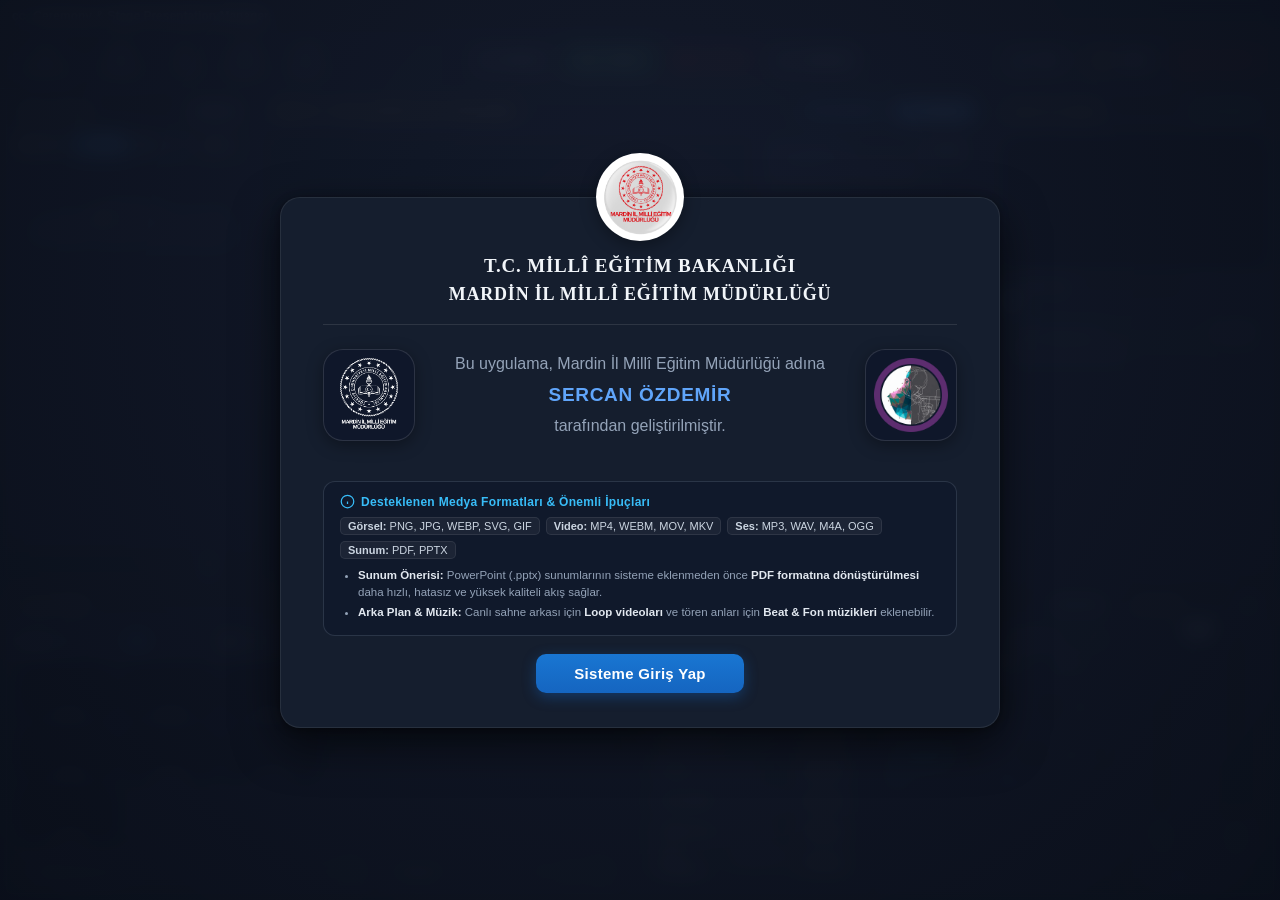
==== commit ff3379d9: "feat: Loop araç çubuğundaki butonlar kompakt ikonlara dönüştürüldü, opaklık kaydırıcısı genişletildi" ====
--- a/ui/index.html
+++ b/ui/index.html
@@ -280,21 +280,20 @@
                   </div>
                 </div>
                 <div class="loop-btn-group" style="flex-shrink: 0; display: flex; align-items: center; gap: 4px;">
-                  <button type="button" id="btn-loop-bw" class="btn btn-loop-bw" title="Siyah-Beyaz Filtre: Loop videoyu monokrom (siyah/beyaz) yapar" style="padding: 2px 7px; font-size: 11px; font-weight: 700; display: inline-flex; align-items: center; gap: 3px; border: 1px solid var(--panel-border); background: var(--bg-secondary); color: var(--text-muted); cursor: pointer; border-radius: 4px; transition: all 0.15s ease;">
-                    <span style="font-size: 12px; line-height: 1;">🌓</span>
-                    <span>S/B</span>
+                  <button type="button" id="btn-loop-bw" class="btn btn-loop-bw" title="Siyah-Beyaz Filtre: Loop videoyu monokrom (siyah/beyaz) yapar" style="width: 27px; height: 26px; padding: 0; font-size: 13px; font-weight: 700; display: inline-flex; align-items: center; justify-content: center; border: 1px solid var(--panel-border); background: var(--bg-secondary); color: var(--text-muted); cursor: pointer; border-radius: 4px; transition: all 0.15s ease;">
+                    <span style="font-size: 13px; line-height: 1;">🌓</span>
                   </button>
-                  <button type="button" id="btn-loop-flip-x" class="btn btn-loop-flip" title="Yatay Ayna: Loop videoyu yatayda (sağa-sola) ters çevirir / aynalar" style="padding: 2px 7px; font-size: 11px; font-weight: 700; display: inline-flex; align-items: center; gap: 3px; border: 1px solid var(--panel-border); background: var(--bg-secondary); color: var(--text-muted); cursor: pointer; border-radius: 4px; transition: all 0.15s ease;">
-                    <span style="font-size: 12px; line-height: 1;">⇄</span>
-                    <span>Yatay</span>
+                  <button type="button" id="btn-loop-flip-x" class="btn btn-loop-flip" title="Yatay Ayna: Loop videoyu yatayda (sağa-sola) ters çevirir / aynalar" style="width: 27px; height: 26px; padding: 0; font-size: 14px; font-weight: 700; display: inline-flex; align-items: center; justify-content: center; border: 1px solid var(--panel-border); background: var(--bg-secondary); color: var(--text-muted); cursor: pointer; border-radius: 4px; transition: all 0.15s ease;">
+                    <span style="font-size: 14px; line-height: 1;">⇄</span>
                   </button>
-                  <button type="button" id="btn-loop-flip-y" class="btn btn-loop-flip" title="Dikey Ayna: Loop videoyu dikeyde (yukarı-aşağı) ters çevirir" style="padding: 2px 7px; font-size: 11px; font-weight: 700; display: inline-flex; align-items: center; gap: 3px; border: 1px solid var(--panel-border); background: var(--bg-secondary); color: var(--text-muted); cursor: pointer; border-radius: 4px; transition: all 0.15s ease;">
-                    <span style="font-size: 12px; line-height: 1;">⇅</span>
-                    <span>Dikey</span>
+                  <button type="button" id="btn-loop-flip-y" class="btn btn-loop-flip" title="Dikey Ayna: Loop videoyu dikeyde (yukarı-aşağı) ters çevirir" style="width: 27px; height: 26px; padding: 0; font-size: 14px; font-weight: 700; display: inline-flex; align-items: center; justify-content: center; border: 1px solid var(--panel-border); background: var(--bg-secondary); color: var(--text-muted); cursor: pointer; border-radius: 4px; transition: all 0.15s ease;">
+                    <span style="font-size: 14px; line-height: 1;">⇅</span>
                   </button>
-                  <div class="icon-checkbox" id="btn-check-loop" title="Seçili Loop Videoyu Canlı Yayına Ver / Onayla">✓ <span>YAYINLA</span></div>
-                  <button type="button" id="btn-disable-all-loop" class="btn" title="Loop Videoyu Tamamen Kapat (Ön Görünüm ve Canlı)">
-                    <span class="loop-btn-icon">🚫</span><span>KAPAT</span>
+                  <div class="icon-checkbox" id="btn-check-loop" title="Seçili Loop Videoyu Canlı Yayına Ver / Kapat" style="width: 27px; height: 26px; padding: 0; display: inline-flex; align-items: center; justify-content: center; cursor: pointer; border-radius: 4px;">
+                    <span class="loop-btn-icon" style="font-size: 13px; font-weight: 700;">✓</span>
+                  </div>
+                  <button type="button" id="btn-disable-all-loop" class="btn" title="Loop Videoyu Tamamen Kapat (Ön Görünüm ve Canlı)" style="width: 27px; height: 26px; padding: 0; font-size: 13px; display: inline-flex; align-items: center; justify-content: center; cursor: pointer; border-radius: 4px;">
+                    <span class="loop-btn-icon" style="font-size: 13px;">🚫</span>
                   </button>
                 </div>
               </div>
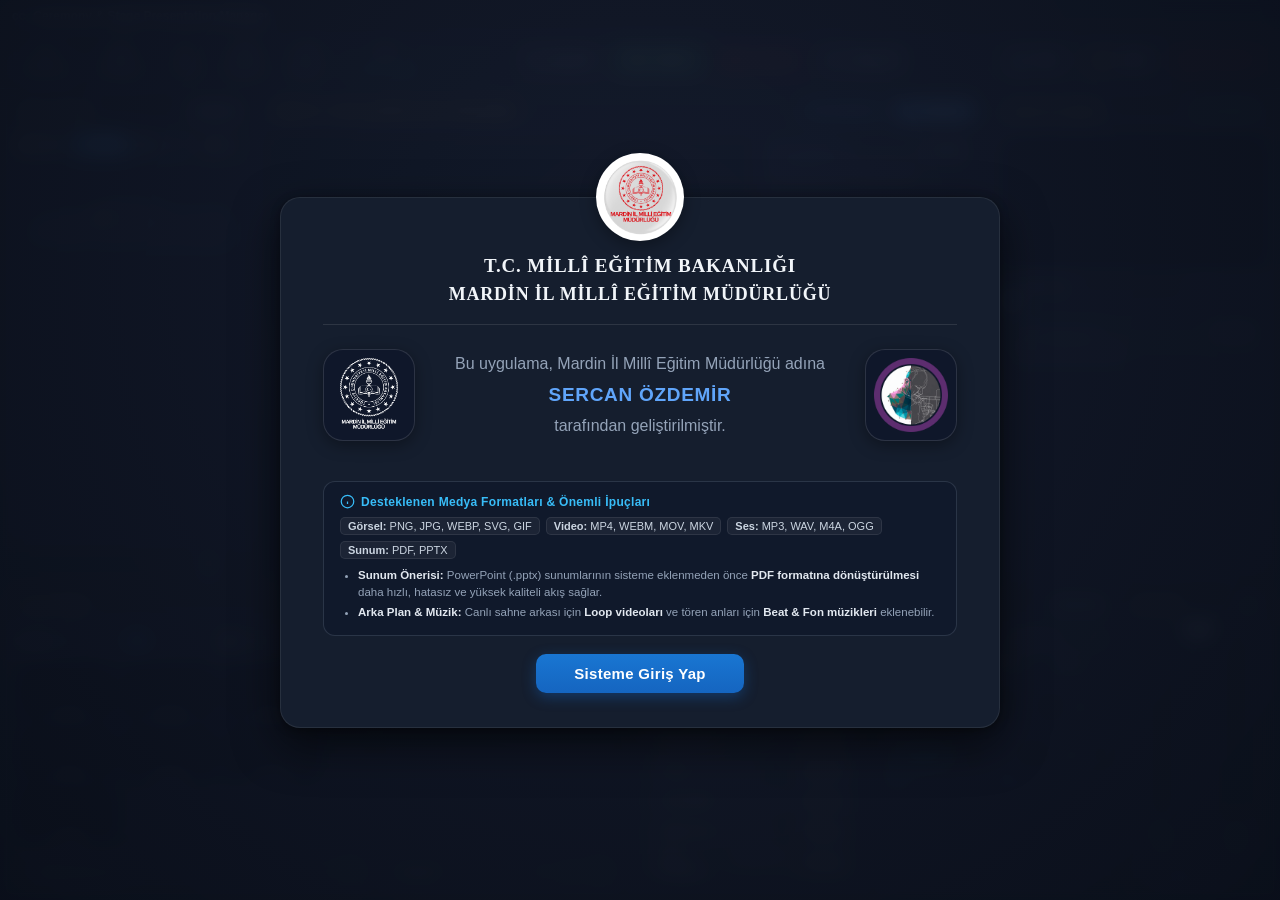
==== commit 2ed776bf: "feat: Asimetrik Ed25519 lisanslama, 3 aylık başlangıç denemesi ve süre uzatma modalı eklendi" ====
--- a/ui/index.html
+++ b/ui/index.html
@@ -73,6 +73,10 @@
             <svg viewBox="0 0 24 24" fill="none" stroke="currentColor" stroke-width="2"><rect x="2" y="3" width="20" height="14" rx="2" ry="2"></rect><line x1="8" y1="21" x2="16" y2="21"></line><line x1="12" y1="17" x2="12" y2="21"></line></svg>
             <span>Ekran</span>
           </button>
+          <button class="tool-btn" id="btn-license-quick" title="Lisans Durumu ve Süre Uzatma" style="border-left: 1px solid var(--panel-border); margin-left: 2px;">
+            <svg viewBox="0 0 24 24" fill="none" stroke="currentColor" stroke-width="2"><path d="M12 22s8-4 8-10V5l-8-3-8 3v7c0 6 8 10 8 10z"></path></svg>
+            <span id="badge-license-text" style="color:#10b981; font-weight:700;">Lisans</span>
+          </button>
         </div>
 
         <!-- [5] HIZLI KONTROLLER (ÜST ÇUBUK ORTA BÖLÜM) -->
@@ -1014,6 +1018,68 @@
   </div>
 
 
+  <!-- [LİSANS YÖNETİMİ & AKTİVASYON MODALI] -->
+  <div id="modal-license" class="modal-backdrop" style="display:none; z-index:99999;">
+    <div class="modal-dialog" style="max-width:540px; width:92%; background:var(--bg-secondary); border-radius:12px; border:1px solid var(--panel-border); box-shadow:0 20px 50px rgba(0,0,0,0.6); overflow:hidden; display:flex; flex-direction:column;">
+      <div class="modal-header" style="background:var(--bg-primary); padding:16px 20px; border-bottom:1px solid var(--panel-border); display:flex; align-items:center; justify-content:space-between;">
+        <div style="display:flex; align-items:center; gap:10px;">
+          <span style="font-size:22px;">🛡️</span>
+          <div>
+            <h3 style="margin:0; font-size:15px; font-weight:700; color:var(--text-main);">Master-Display Lisans Yönetimi</h3>
+            <span style="font-size:11px; color:var(--text-muted);">Sürüm Yetkilendirme & Süre Takibi</span>
+          </div>
+        </div>
+        <button id="btn-close-license-modal" class="modal-close-btn" style="background:none; border:none; font-size:18px; color:var(--text-muted); cursor:pointer;">✕</button>
+      </div>
+
+      <div class="modal-body" style="padding:20px; display:flex; flex-direction:column; gap:16px;">
+        <!-- Durum Özeti -->
+        <div style="display:flex; align-items:center; justify-content:space-between; background:var(--bg-tertiary); padding:14px; border-radius:8px; border:1px solid var(--panel-border);">
+          <div>
+            <div style="font-size:11px; color:var(--text-muted); text-transform:uppercase; letter-spacing:0.5px; font-weight:600;">Mevcut Lisans Durumu</div>
+            <div id="lic-display-status" style="font-size:14px; font-weight:700; color:#10b981; margin-top:2px;">3 Aylık Deneme Sürümü Aktif</div>
+            <div id="lic-display-detail" style="font-size:11px; color:var(--text-dim); margin-top:2px;">Kalan Süre: 90 gün</div>
+          </div>
+          <span id="lic-display-badge" style="background:rgba(16, 185, 129, 0.15); color:#10b981; border:1px solid rgba(16, 185, 129, 0.3); padding:4px 10px; border-radius:6px; font-weight:700; font-size:12px;">Aktif</span>
+        </div>
+
+        <!-- Cihaz Kimliği (Makine ID) -->
+        <div style="display:flex; flex-direction:column; gap:6px;">
+          <label style="font-size:12px; font-weight:700; color:var(--text-main); display:flex; justify-content:space-between; align-items:center;">
+            <span>Bu Bilgisayarın Cihaz Kimliği (Hardware ID):</span>
+            <span style="font-size:10px; color:var(--text-dim); font-weight:normal;">Süre uzatımı için bu kodu iletin</span>
+          </label>
+          <div style="display:flex; gap:8px;">
+            <input type="text" id="lic-machine-id-input" readonly value="MD-XXXX-XXXX-XXXX" style="flex:1; background:var(--bg-primary); border:1px solid var(--panel-border); color:var(--accent-blue); font-family:monospace; font-size:13px; font-weight:700; padding:8px 12px; border-radius:6px; outline:none;" />
+            <button type="button" id="btn-copy-machine-id" class="btn btn-secondary" style="display:inline-flex; align-items:center; gap:5px; padding:0 14px; font-size:12px; font-weight:600; cursor:pointer;">
+              <span>📋</span> <span id="btn-copy-machine-id-text">Kopyala</span>
+            </button>
+          </div>
+        </div>
+
+        <!-- Lisans Anahtarı Girme Alanı -->
+        <div style="display:flex; flex-direction:column; gap:6px;">
+          <label style="font-size:12px; font-weight:700; color:var(--text-main);">
+            Lisans Anahtarı ile Süreyi Uzat / Etkinleştir:
+          </label>
+          <textarea id="lic-key-input" rows="3" placeholder="Yöneticinizden aldığınız MDLIC_... ile başlayan lisans kodunu buraya yapıştırın" style="width:100%; box-sizing:border-box; background:var(--bg-primary); border:1px solid var(--panel-border); color:var(--text-main); font-family:monospace; font-size:11px; padding:8px; border-radius:6px; resize:none; outline:none;"></textarea>
+          <div id="lic-activation-error" style="display:none; font-size:11px; color:#ef4444; font-weight:600;"></div>
+          <div id="lic-activation-success" style="display:none; font-size:11px; color:#10b981; font-weight:600;"></div>
+        </div>
+      </div>
+
+      <div class="modal-footer" style="padding:12px 20px; background:var(--bg-primary); border-top:1px solid var(--panel-border); display:flex; justify-content:space-between; align-items:center;">
+        <span style="font-size:11px; color:var(--text-muted);">Master-Display v2.0 • Güvenli Lisanslama</span>
+        <div style="display:flex; gap:8px;">
+          <button type="button" class="btn btn-secondary" id="btn-close-license-footer" style="font-size:12px; padding:6px 14px; cursor:pointer;">Kapat</button>
+          <button type="button" class="btn btn-primary" id="btn-submit-license-key" style="background:#10b981; border-color:#059669; font-size:12px; font-weight:700; padding:6px 18px; cursor:pointer;">
+            🔑 Lisansı Etkinleştir / Uzat
+          </button>
+        </div>
+      </div>
+    </div>
+  </div>
+
   <!-- ========================================== -->
   <!-- DISPLAY ROLÜ: GKGD P2.5 LED EKRAN ÇIKTISI  -->
   <!-- ========================================== -->
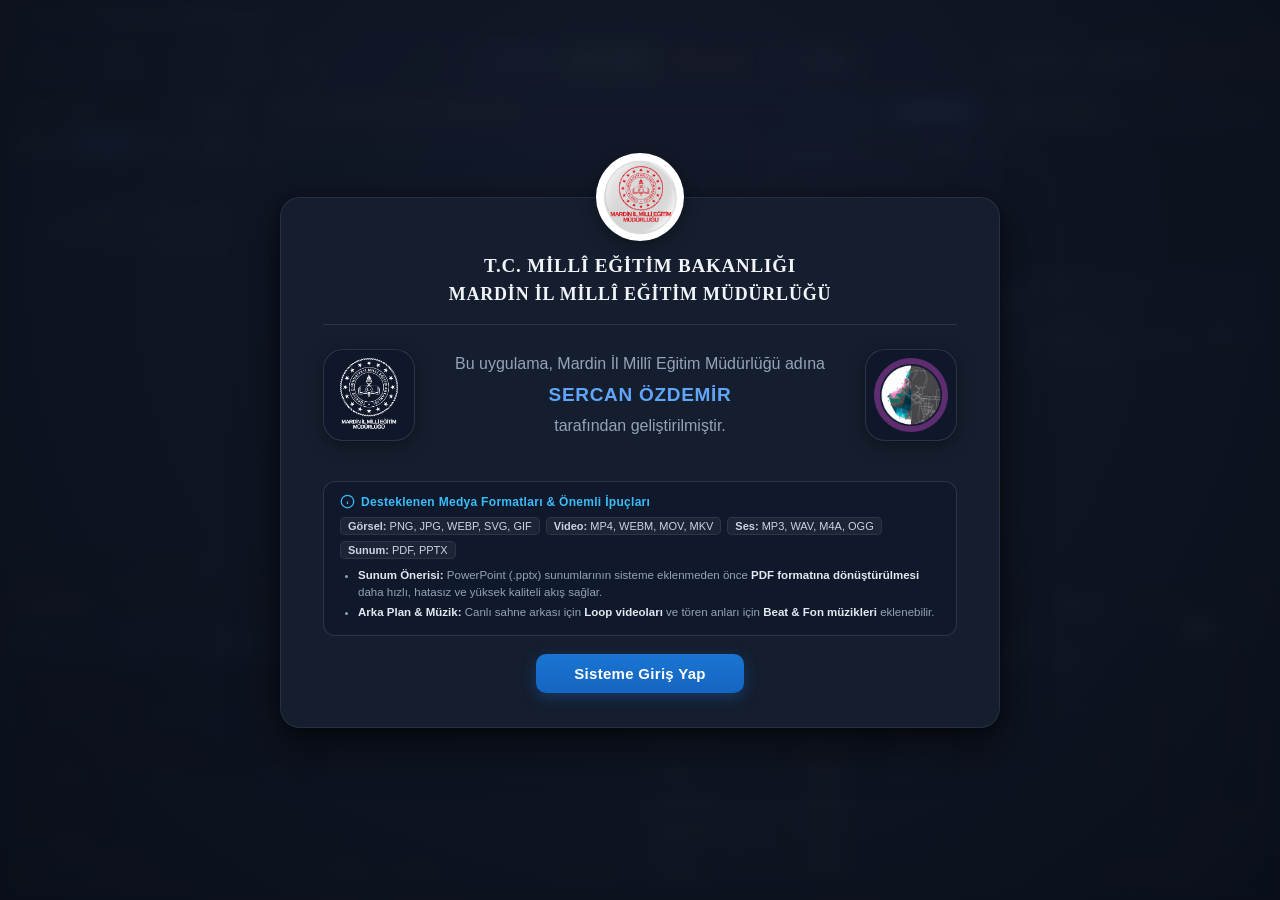
==== commit cd363f47: "refactor(ui): Lisans durumu araç çubuğundan Ayarlar penceresi içine taşındı" ====
--- a/ui/index.html
+++ b/ui/index.html
@@ -73,10 +73,7 @@
             <svg viewBox="0 0 24 24" fill="none" stroke="currentColor" stroke-width="2"><rect x="2" y="3" width="20" height="14" rx="2" ry="2"></rect><line x1="8" y1="21" x2="16" y2="21"></line><line x1="12" y1="17" x2="12" y2="21"></line></svg>
             <span>Ekran</span>
           </button>
-          <button class="tool-btn" id="btn-license-quick" title="Lisans Durumu ve Süre Uzatma" style="border-left: 1px solid var(--panel-border); margin-left: 2px;">
-            <svg viewBox="0 0 24 24" fill="none" stroke="currentColor" stroke-width="2"><path d="M12 22s8-4 8-10V5l-8-3-8 3v7c0 6 8 10 8 10z"></path></svg>
-            <span id="badge-license-text" style="color:#10b981; font-weight:700;">Lisans</span>
-          </button>
+
         </div>
 
         <!-- [5] HIZLI KONTROLLER (ÜST ÇUBUK ORTA BÖLÜM) -->
@@ -934,6 +931,22 @@
           </div>
         </div>
 
+        <!-- 4. Lisanslama ve Yetkilendirme -->
+        <div class="settings-license-card" style="display:flex; flex-direction:column; gap:10px; background:var(--bg-tertiary); padding:14px; border-radius:8px; border:1px solid var(--panel-border);">
+          <div style="display:flex; align-items:center; justify-content:space-between; flex-wrap:wrap; gap:8px;">
+            <div style="display:flex; align-items:center; gap:8px;">
+              <span style="font-size:13px; font-weight:700; color:var(--text-main);">🛡️ Lisans Yönetimi</span>
+              <span id="settings-lic-badge" style="font-size:10px; background:rgba(16, 185, 129, 0.15); color:#10b981; padding:1px 6px; border-radius:4px; font-weight:700;">Aktif</span>
+            </div>
+            <button type="button" id="btn-open-license-from-settings" class="btn btn-secondary" style="font-size:11px; padding:4px 10px; display:inline-flex; align-items:center; gap:5px; cursor:pointer;">
+              <span>🔑</span>
+              <span>Lisansı Yönet / Uzat</span>
+            </button>
+          </div>
+          <div id="settings-lic-summary" style="font-size:11px; color:var(--text-muted); line-height:1.4;">
+            3 Aylık Deneme Sürümü Aktif • Bitiş: YYYY-MM-DD
+          </div>
+        </div>
 
       </div>
 
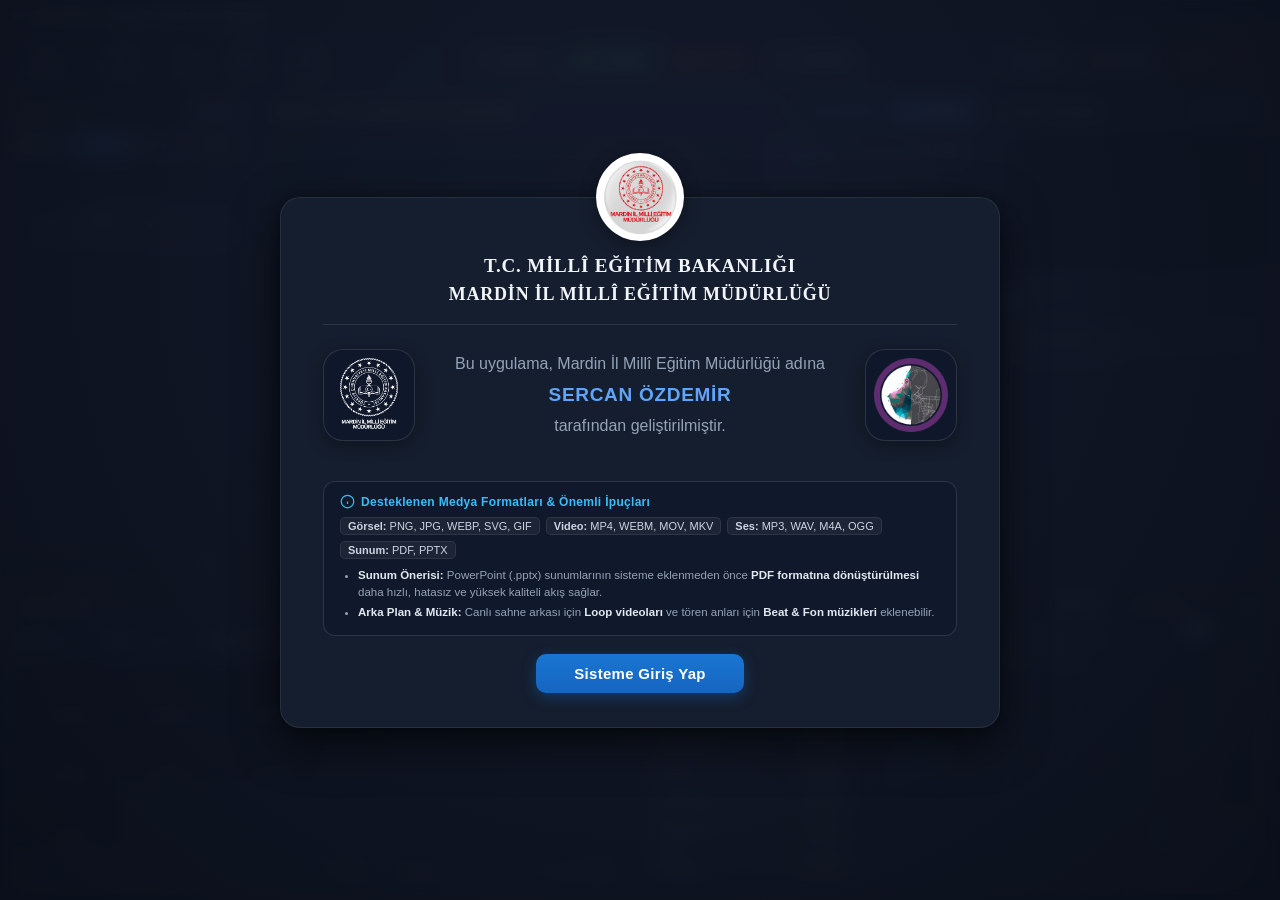
==== commit 80892e5b: "feat(release): v2.1.0 - Loop hızı, kararmasız 1.8s geçiş, otomatik 2. ekran tam ekran ve sürüm numar" ====
--- a/ui/index.html
+++ b/ui/index.html
@@ -281,6 +281,18 @@
                   </div>
                 </div>
                 <div class="loop-btn-group" style="flex-shrink: 0; display: flex; align-items: center; gap: 4px;">
+                  <select id="select-loop-speed" class="loop-speed-select" title="Loop Video Akış Hızı (Fare tekerleğiyle hızlı değiştirilebilir)">
+                    <option value="0.25">0.25x</option>
+                    <option value="0.3">0.30x</option>
+                    <option value="0.4">0.40x</option>
+                    <option value="0.5">0.50x</option>
+                    <option value="0.65">0.65x</option>
+                    <option value="0.8">0.80x</option>
+                    <option value="1" selected>1x</option>
+                    <option value="1.2">1.20x</option>
+                    <option value="1.5">1.50x</option>
+                    <option value="2">2x</option>
+                  </select>
                   <button type="button" id="btn-loop-bw" class="btn btn-loop-bw" title="Siyah-Beyaz Filtre: Loop videoyu monokrom (siyah/beyaz) yapar" style="width: 27px; height: 26px; padding: 0; font-size: 13px; font-weight: 700; display: inline-flex; align-items: center; justify-content: center; border: 1px solid var(--panel-border); background: var(--bg-secondary); color: var(--text-muted); cursor: pointer; border-radius: 4px; transition: all 0.15s ease;">
                     <span style="font-size: 13px; line-height: 1;">🌓</span>
                   </button>
@@ -887,12 +899,27 @@
             </span>
           </div>
         </label>
+
+        <!-- 2.5. Otomatik İkinci Ekran (Tam Ekran) -->
+        <label class="settings-checkbox-card" style="display:flex; align-items:flex-start; gap:12px; background:var(--bg-tertiary); padding:14px; border-radius:8px; border:1px solid var(--panel-border); cursor:pointer;">
+          <input type="checkbox" id="chk-setting-auto-second-screen" checked style="cursor:pointer; accent-color:var(--accent-blue); width:18px; height:18px; margin-top:2px;">
+          <div style="display:flex; flex-direction:column; gap:3px;">
+            <div style="display:flex; align-items:center; gap:6px; flex-wrap:wrap;">
+              <span style="font-size:13px; font-weight:700; color:var(--text-main);">🖥️ Otomatik İkinci Ekran (Tam Ekran)</span>
+              <span id="badge-setting-second-screen-status" style="font-size:10px; background:#10b98126; color:#10b981; padding:1px 6px; border-radius:4px; font-weight:700;">Açık</span>
+              <span id="badge-setting-monitor-count" style="font-size:10px; background:var(--bg-card); color:var(--text-dim); padding:1px 6px; border-radius:4px; font-weight:600; display:none;"></span>
+            </div>
+            <span style="font-size:11px; color:var(--text-muted); line-height:1.4;">
+              "Ekranı Aç" butonuna tıklandığında ikinci ekran (LED / projeksiyon) bağlıysa çıkış penceresini otomatik olarak ikinci ekrana taşır ve tam ekran başlatır. Tek ekran bağlıysa normal pencerede açılır.
+            </span>
+          </div>
+        </label>
         <!-- 3. Güncellemeler (GitHub Releases) -->
         <div class="settings-update-card" style="display:flex; flex-direction:column; gap:10px; background:var(--bg-tertiary); padding:14px; border-radius:8px; border:1px solid var(--panel-border);">
           <div style="display:flex; align-items:center; justify-content:space-between; flex-wrap:wrap; gap:8px;">
             <div style="display:flex; align-items:center; gap:8px;">
               <span style="font-size:13px; font-weight:700; color:var(--text-main);">🚀 Otomatik Güncelleme (GitHub)</span>
-              <span id="badge-update-version" style="font-size:10px; background:var(--bg-card); color:var(--accent-blue); padding:1px 6px; border-radius:4px; font-weight:700;">v2.0.0</span>
+              <span id="badge-update-version" style="font-size:10px; background:var(--bg-card); color:var(--accent-blue); padding:1px 6px; border-radius:4px; font-weight:700;">v2.1.0</span>
             </div>
             <button id="btn-check-update" class="btn btn-secondary" style="font-size:11px; padding:4px 10px; display:inline-flex; align-items:center; gap:5px; cursor:pointer;">
               <span id="btn-check-update-icon">🔄</span>
@@ -907,7 +934,7 @@
           <!-- Yeni Sürüm Bulunduğunda Görünecek Alan -->
           <div id="update-available-box" style="display:none; flex-direction:column; gap:8px; background:rgba(30, 144, 255, 0.08); border:1px solid rgba(30, 144, 255, 0.3); padding:10px; border-radius:6px;">
             <div style="display:flex; align-items:center; justify-content:space-between;">
-              <span id="update-new-tag" style="font-size:12px; font-weight:700; color:var(--accent-blue);">Yeni Sürüm: v2.0.1</span>
+              <span id="update-new-tag" style="font-size:12px; font-weight:700; color:var(--accent-blue);">Yeni Sürüm: v2.1.0</span>
               <span id="update-asset-size" style="font-size:10px; color:var(--text-dim);">~95 MB</span>
             </div>
             <div id="update-notes-preview" style="font-size:11px; color:var(--text-main); max-height:85px; overflow-y:auto; white-space:pre-wrap; background:rgba(0,0,0,0.25); padding:6px 8px; border-radius:4px; line-height:1.4;"></div>
@@ -936,6 +963,7 @@
           <div style="display:flex; align-items:center; justify-content:space-between; flex-wrap:wrap; gap:8px;">
             <div style="display:flex; align-items:center; gap:8px;">
               <span style="font-size:13px; font-weight:700; color:var(--text-main);">🛡️ Lisans Yönetimi</span>
+              <span id="badge-license-version" style="font-size:10px; background:var(--bg-card); color:var(--accent-blue); padding:1px 6px; border-radius:4px; font-weight:700;">v2.1.0</span>
               <span id="settings-lic-badge" style="font-size:10px; background:rgba(16, 185, 129, 0.15); color:#10b981; padding:1px 6px; border-radius:4px; font-weight:700;">Aktif</span>
             </div>
             <button type="button" id="btn-open-license-from-settings" class="btn btn-secondary" style="font-size:11px; padding:4px 10px; display:inline-flex; align-items:center; gap:5px; cursor:pointer;">
--- a/ui/css/master.css
+++ b/ui/css/master.css
@@ -4021,16 +4021,37 @@
   box-shadow: none !important;
 }
 
-/* SİYAH-BEYAZ LOOP FİLTRESİ */
+/* SİYAH-BEYAZ LOOP FİLTRESİ, AYNA VE AKIŞ HIZI */
+.loop-speed-select {
+  height: 26px;
+  min-width: 56px;
+  padding: 0 4px;
+  font-size: 11px;
+  font-weight: 700;
+  font-family: monospace;
+  border: 1px solid var(--panel-border);
+  background: var(--bg-secondary);
+  color: var(--text-muted);
+  border-radius: 4px;
+  cursor: pointer;
+  outline: none;
+  transition: all 0.15s ease;
+}
+.loop-speed-select option {
+  background: var(--bg-secondary);
+  color: var(--text-main);
+}
 .btn-loop-bw.is-active,
-.btn-loop-flip.is-active {
+.btn-loop-flip.is-active,
+.loop-speed-select.is-active {
   background: rgba(56, 189, 248, 0.18) !important;
   border-color: #38bdf8 !important;
   color: #38bdf8 !important;
   box-shadow: 0 0 8px rgba(56, 189, 248, 0.35) !important;
 }
 .btn-loop-bw:hover,
-.btn-loop-flip:hover {
+.btn-loop-flip:hover,
+.loop-speed-select:hover {
   border-color: var(--accent-blue);
   color: var(--text-main);
 }
